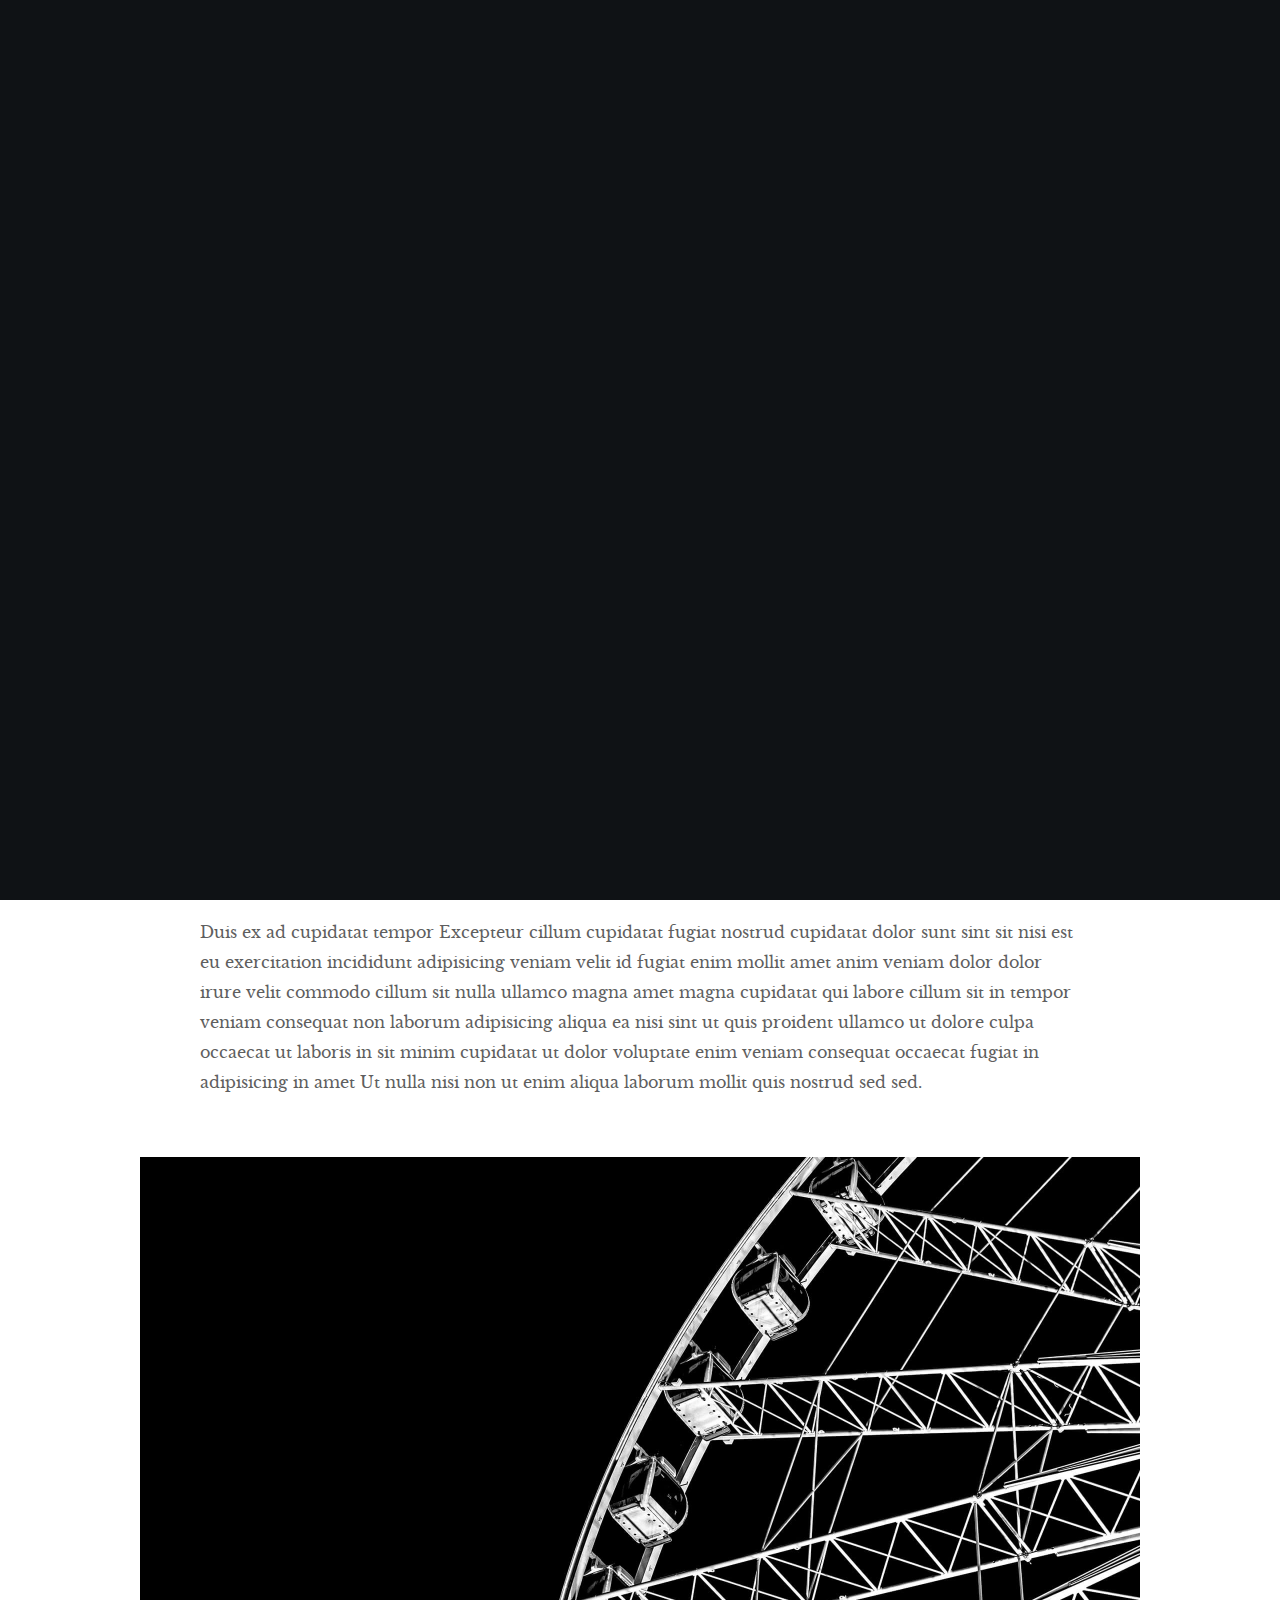
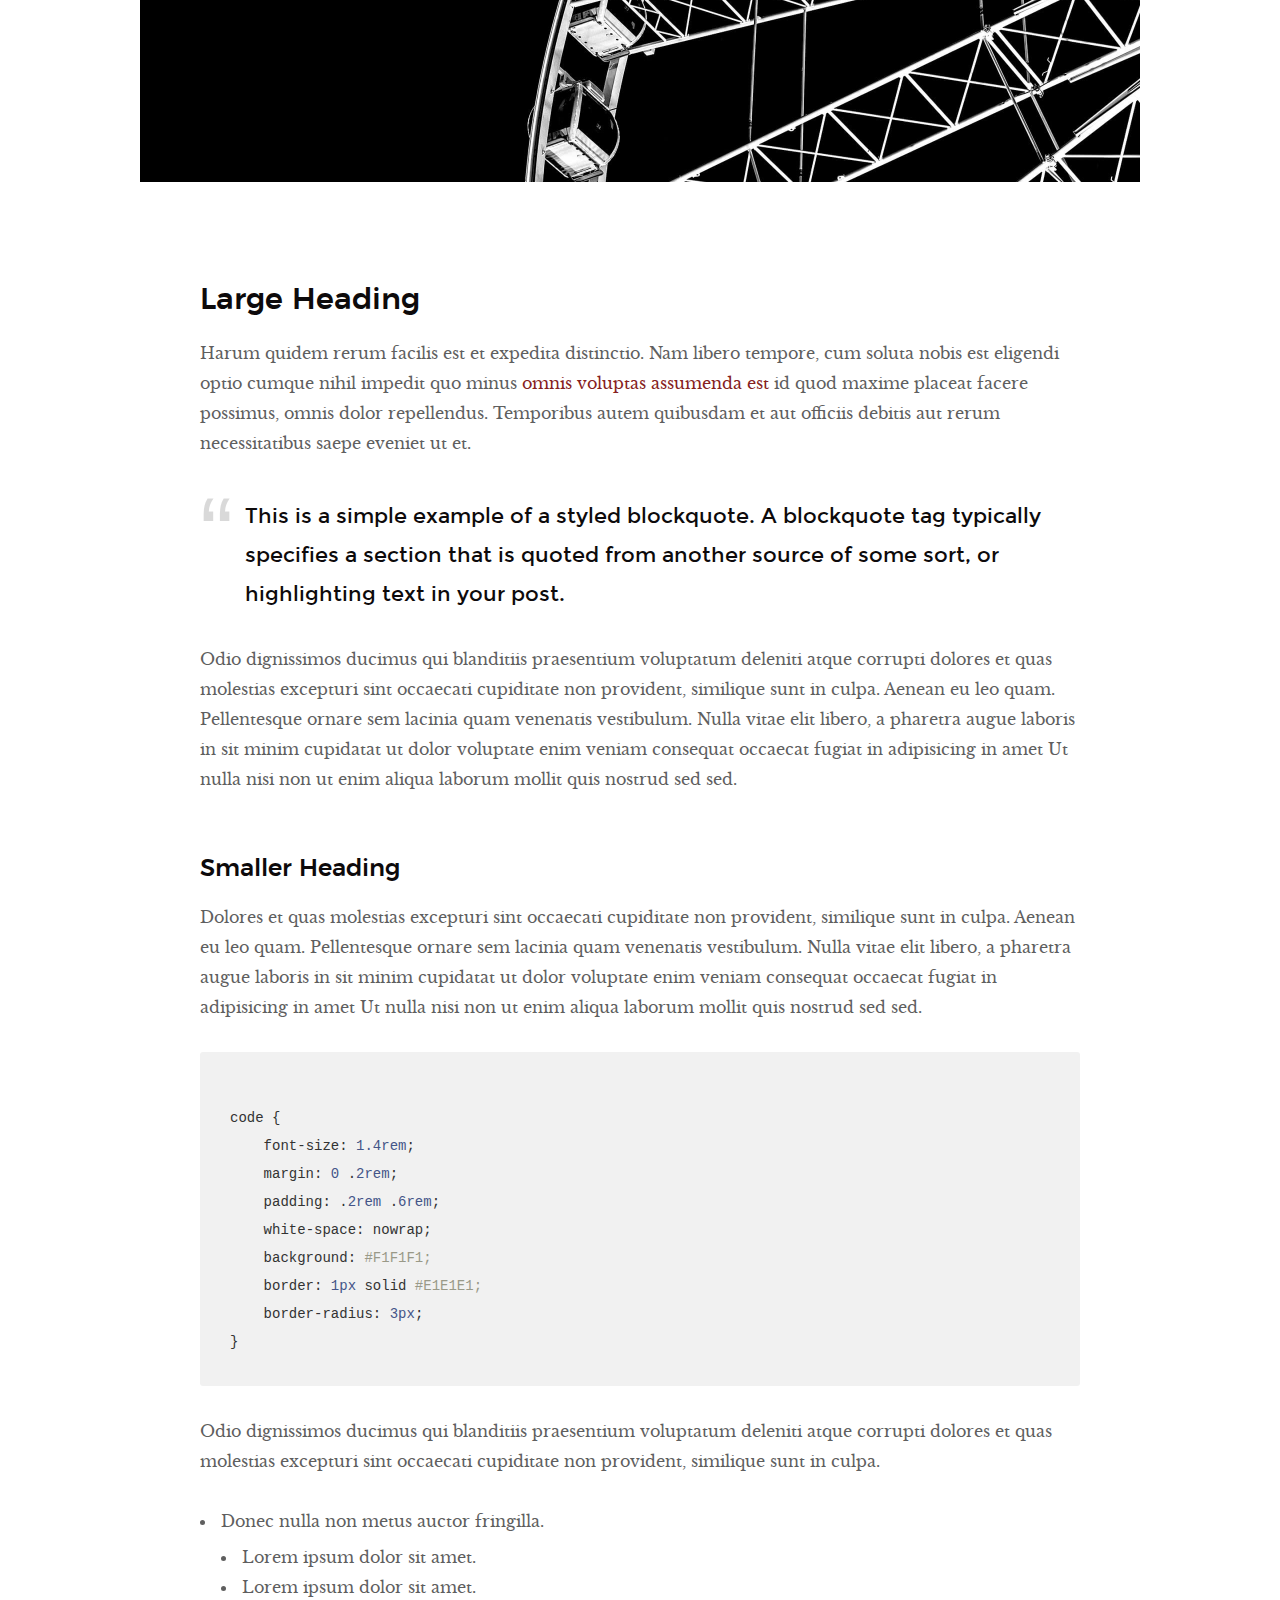
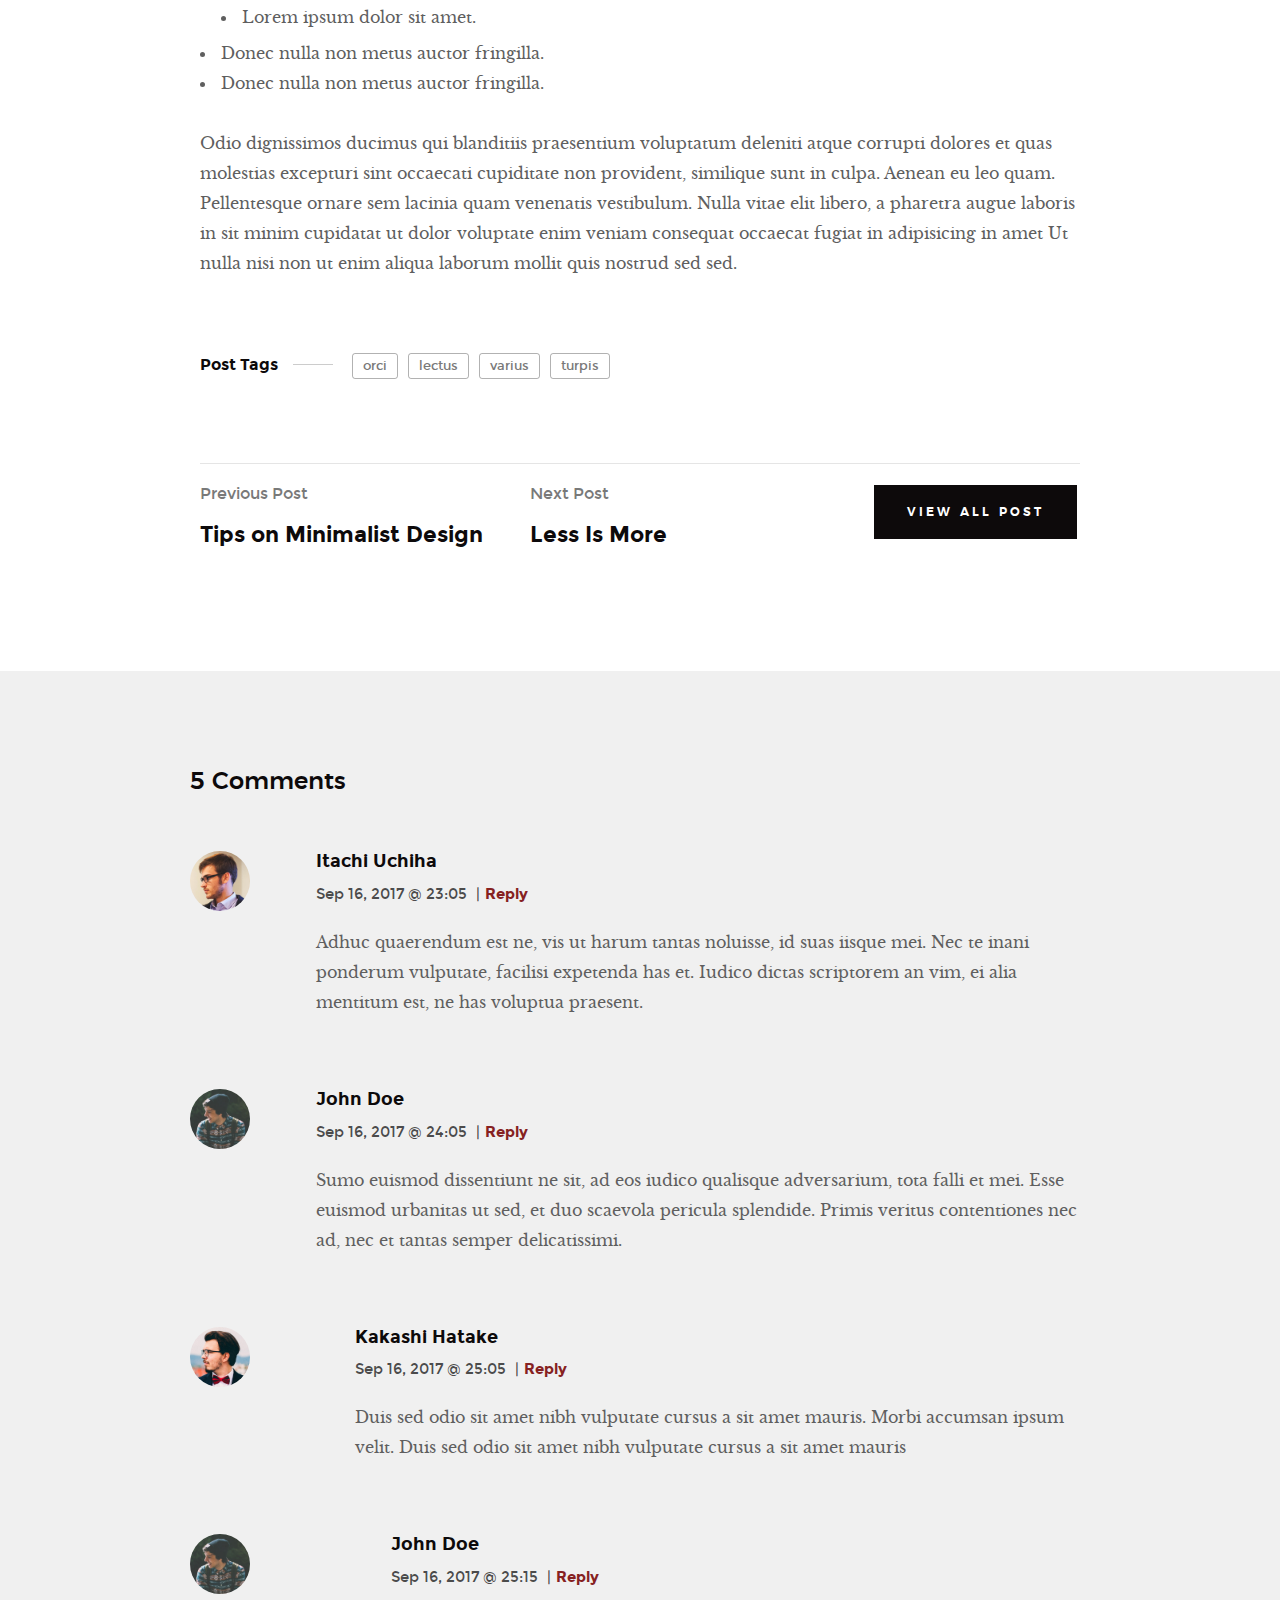
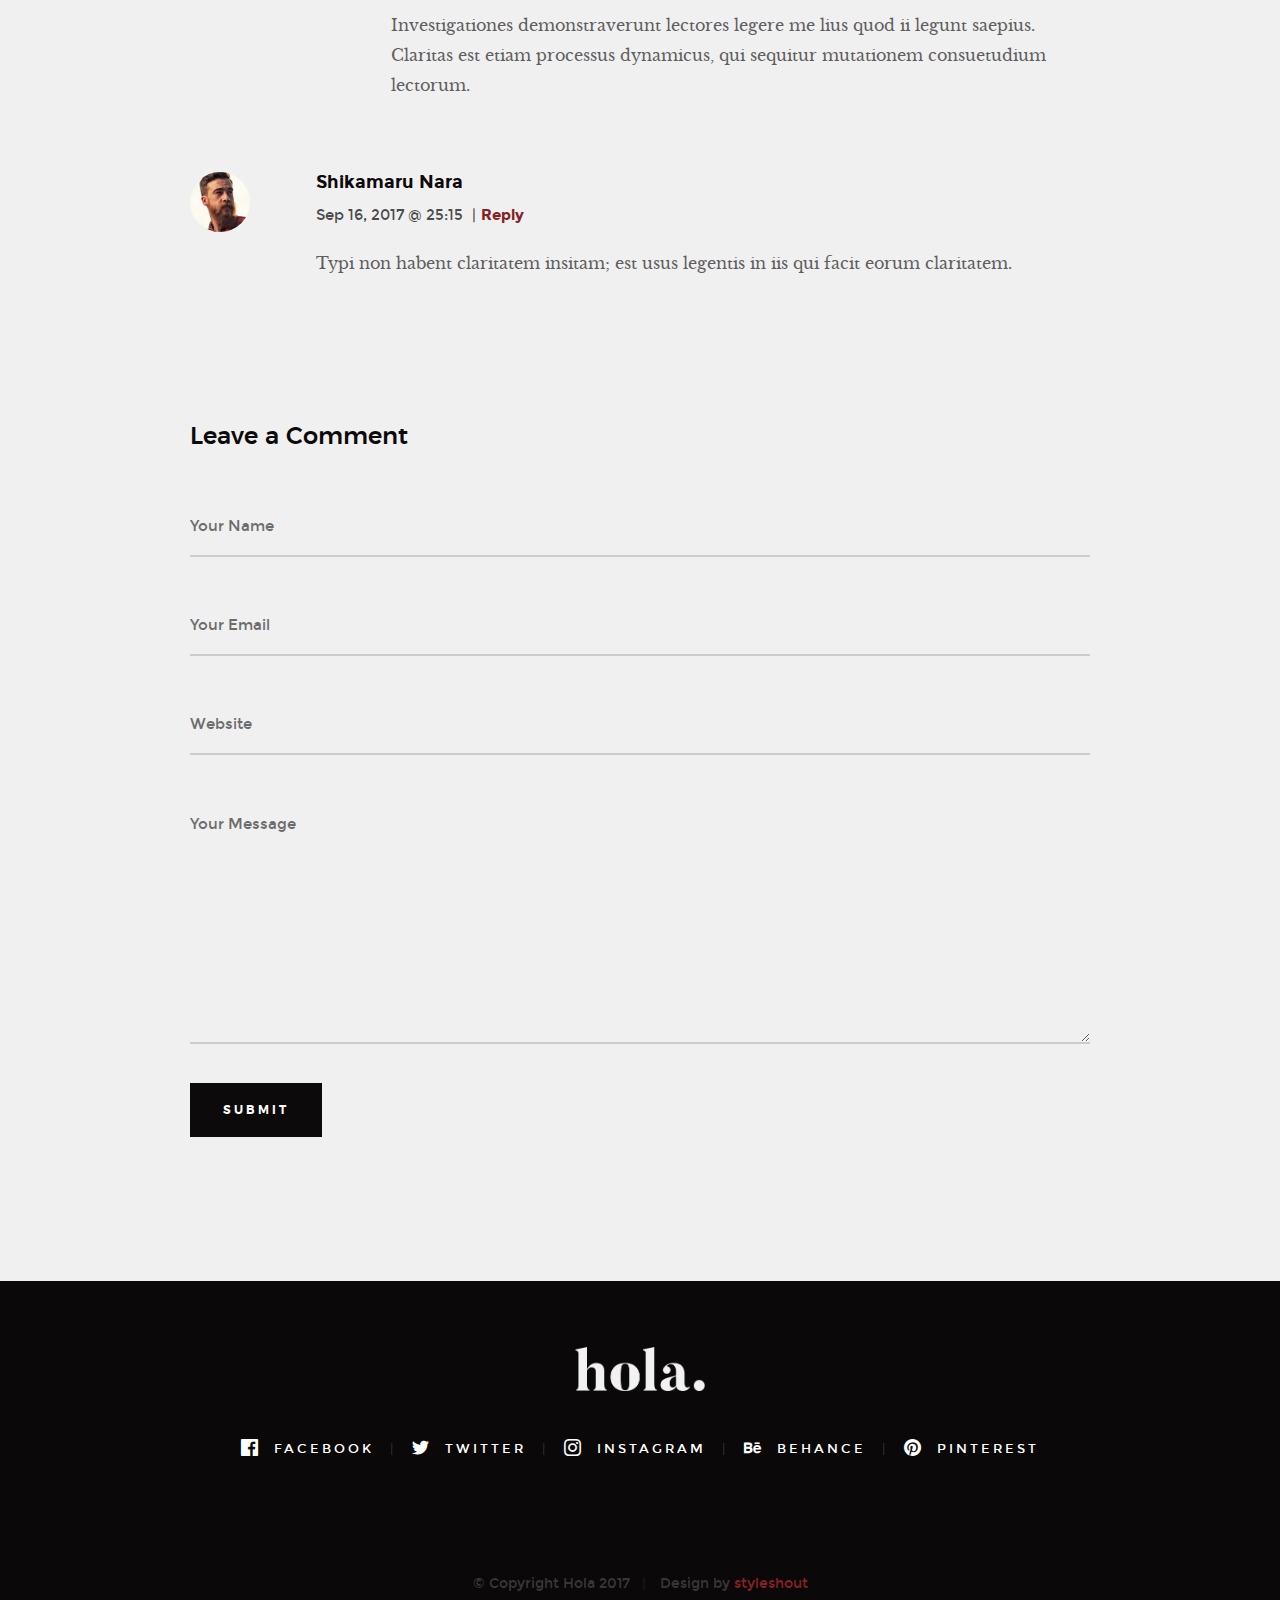
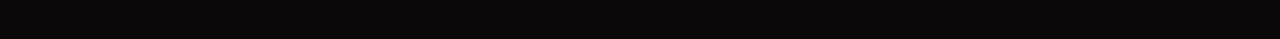
==== blog-single.html @ 84b6953c "Add files via upload" ====
<!DOCTYPE html>
<!--[if lt IE 9 ]><html class="no-js oldie" lang="en"> <![endif]-->
<!--[if IE 9 ]><html class="no-js oldie ie9" lang="en"> <![endif]-->
<!--[if (gte IE 9)|!(IE)]><!-->
<html class="no-js" lang="en">
<!--<![endif]-->

<head>

    <!--- basic page needs
    ================================================== -->
    <meta charset="utf-8">
    <title>Blog Single - Hola</title>
    <meta name="description" content="">
    <meta name="author" content="">

    <!-- mobile specific metas
    ================================================== -->
    <meta name="viewport" content="width=device-width, initial-scale=1">

    <!-- CSS
    ================================================== -->
    <link rel="stylesheet" href="css/base.css">
    <link rel="stylesheet" href="css/vendor.css">
    <link rel="stylesheet" href="css/main.css">

    <!-- script
    ================================================== -->
    <script src="js/modernizr.js"></script>
    <script src="js/pace.min.js"></script>

    <!-- favicons
    ================================================== -->
    <link rel="shortcut icon" href="favicon.ico" type="image/x-icon">
    <link rel="icon" href="favicon.ico" type="image/x-icon">

</head>


<body id="top">

    <!-- header
    ================================================== -->
    <header class="s-header">
            
        <div class="header-logo">
            <a class="site-logo" href="index.html"><img src="images/logo.png" alt="Homepage"></a>
        </div>

        <nav class="header-nav-wrap">
            <ul class="header-nav">
                <li><a href="index.html#home" title="home">Home</a></li>
                <li><a href="index.html#about" title="about">About</a></li>
                <li><a href="index.html#works" title="works">Works</a></li>
                <li class="current"><a href="blog.html" title="blog">Blog</a></li>
                <li><a href="index.html#contact" title="contact">Contact</a></li>	
            </ul>
        </nav>

        <a class="header-menu-toggle" href="#0"><span>Menu</span></a>

    </header> <!-- end s-header -->


    <article class="blog-single">

        <!-- page header/blog hero
        ================================================== -->
        <div class="page-header page-header--single page-hero" style="background-image:url(images/blog/blog-bg-02.jpg)">
        
            <div class="row page-header__content narrow">
                <article class="col-full">
                    <div class="page-header__info">
                        <div class="page-header__cat">
                            <a href="#0">Branding</a><a href="#0">Design</a>
                        </div>
                    </div>
                    <h1 class="page-header__title">
                        <a href="#0" title="">
                            Using Patterns in your Branding.
                        </a>
                    </h1>
                    <ul class="page-header__meta">
                        <li class="date">September 16, 2017</li>
                        <li class="author">
                            By
                            <span>Jonathan Doe</span>
                        </li>
                    </ul>
                    
                </article>
            </div>
    
        </div> <!-- end page-header -->

        <div class="row blog-content">
            <div class="col-full blog-content__main">

                <p class="lead">Duis ex ad cupidatat tempor Excepteur cillum cupidatat fugiat nostrud cupidatat dolor sunt sint sit nisi est eu exercitation incididunt adipisicing veniam velit id fugiat enim mollit amet anim veniam dolor dolor irure velit commodo cillum sit nulla ullamco magna amet magna cupidatat qui labore cillum sit in tempor veniam consequat non laborum adipisicing aliqua ea nisi sint.</p>
                
                <p>Duis ex ad cupidatat tempor Excepteur cillum cupidatat fugiat nostrud cupidatat dolor sunt sint sit nisi est eu exercitation incididunt adipisicing veniam velit id fugiat enim mollit amet anim veniam dolor dolor irure velit commodo cillum sit nulla ullamco magna amet magna cupidatat qui labore cillum sit in tempor veniam consequat non laborum adipisicing aliqua ea nisi sint ut quis proident ullamco ut dolore culpa occaecat ut laboris in sit minim cupidatat ut dolor voluptate enim veniam consequat occaecat fugiat in adipisicing in amet Ut nulla nisi non ut enim aliqua laborum mollit quis nostrud sed sed.
                </p>

                <p>
                <img src="images/wheel-1000.jpg" 
                     srcset="images/wheel-2000.jpg 2000w, 
                        images/wheel-1000.jpg 1000w, 
                        images/wheel-500.jpg 500w" 
                     sizes="(max-width: 2000px) 100vw, 2000px" alt="">
                </p>

                <h2>Large Heading</h2>

                <p>Harum quidem rerum facilis est et expedita distinctio. Nam libero tempore, cum soluta nobis est eligendi optio cumque nihil impedit quo minus <a href="http://#">omnis voluptas assumenda est</a> id quod maxime placeat facere possimus, omnis dolor repellendus. Temporibus autem quibusdam et aut officiis debitis aut rerum necessitatibus saepe eveniet ut et.</p>

                <blockquote><p>This is a simple example of a styled blockquote. A blockquote tag typically specifies a section that is quoted from another source of some sort, or highlighting text in your post.</p></blockquote>

                <p>Odio dignissimos ducimus qui blanditiis praesentium voluptatum deleniti atque corrupti dolores et quas molestias excepturi sint occaecati cupiditate non provident, similique sunt in culpa. Aenean eu leo quam. Pellentesque ornare sem lacinia quam venenatis vestibulum. Nulla vitae elit libero, a pharetra augue laboris in sit minim cupidatat ut dolor voluptate enim veniam consequat occaecat fugiat in adipisicing in amet Ut nulla nisi non ut enim aliqua laborum mollit quis nostrud sed sed.</p>

                <h3>Smaller Heading</h3>

                <p>Dolores et quas molestias excepturi sint occaecati cupiditate non provident, similique sunt in culpa. Aenean eu leo quam. Pellentesque ornare sem lacinia quam venenatis vestibulum. Nulla vitae elit libero, a pharetra augue laboris in sit minim cupidatat ut dolor voluptate enim veniam consequat occaecat fugiat in adipisicing in amet Ut nulla nisi non ut enim aliqua laborum mollit quis nostrud sed sed.

<pre><code>
code {
    font-size: 1.4rem;
    margin: 0 .2rem;
    padding: .2rem .6rem;
    white-space: nowrap;
    background: #F1F1F1;
    border: 1px solid #E1E1E1;	
    border-radius: 3px;
}
</code></pre>

                <p>Odio dignissimos ducimus qui blanditiis praesentium voluptatum deleniti atque corrupti dolores et quas molestias excepturi sint occaecati cupiditate non provident, similique sunt in culpa.</p>

                <ul>
                    <li>Donec nulla non metus auctor fringilla.
                        <ul>
                            <li>Lorem ipsum dolor sit amet.</li>
                            <li>Lorem ipsum dolor sit amet.</li>
                            <li>Lorem ipsum dolor sit amet.</li>
                        </ul>
                    </li>
                    <li>Donec nulla non metus auctor fringilla.</li>
                    <li>Donec nulla non metus auctor fringilla.</li>
                </ul>

                <p>Odio dignissimos ducimus qui blanditiis praesentium voluptatum deleniti atque corrupti dolores et quas molestias excepturi sint occaecati cupiditate non provident, similique sunt in culpa. Aenean eu leo quam. Pellentesque ornare sem lacinia quam venenatis vestibulum. Nulla vitae elit libero, a pharetra augue laboris in sit minim cupidatat ut dolor voluptate enim veniam consequat occaecat fugiat in adipisicing in amet Ut nulla nisi non ut enim aliqua laborum mollit quis nostrud sed sed.</p>

                <p class="blog-content__tags">
                    <span>Post Tags</span>

                    <span class="blog-content__tag-list">
                        <a href="#0">orci</a>
                        <a href="#0">lectus</a>
                        <a href="#0">varius</a>
                        <a href="#0">turpis</a>
                    </span>

                </p>

                <div class="blog-content__pagenav">
                    <div class="blog-content__nav">
                        <div class="blog-content__prev">
                            <a href="#0" rel="prev">
                                <span>Previous Post</span>
                                Tips on Minimalist Design 
                            </a>
                        </div>
                        <div class="blog-content__next">
                            <a href="#0" rel="next">
                                <span>Next Post</span>
                                Less Is More 
                            </a>
                        </div>
                    </div>

                    <div class="blog-content__all">
                        <a href="blog.html" class="btn btn--primary">
                            View All Post
                        </a>
                    </div>
                </div>

            </div><!-- end blog-content__main -->
        </div> <!-- end blog-content -->

    </article>


    <!-- comments
    ================================================== -->
    <div class="comments-wrap">

        <div id="comments" class="row">
            <div class="col-full">

               <h3>5 Comments</h3>

               <!-- commentlist -->
               <ol class="commentlist">

                    <li class="depth-1 comment">

                        <div class="comment__avatar">
                            <img width="50" height="50" class="avatar" src="images/avatars/user-01.jpg" alt="">
                        </div>

                        <div class="comment__content">

                            <div class="comment__info">
                                <cite>Itachi Uchiha</cite>

                                <div class="comment__meta">
                                    <time class="comment__time">Sep 16, 2017 @ 23:05</time>
                                    <span class="sep">|</span><a class="reply" href="#">Reply</a>
                                </div>
                            </div>

                            <div class="comment__text">
                            <p>Adhuc quaerendum est ne, vis ut harum tantas noluisse, id suas iisque mei. Nec te inani ponderum vulputate,
                            facilisi expetenda has et. Iudico dictas scriptorem an vim, ei alia mentitum est, ne has voluptua praesent.</p>
                            </div>

                        </div>

                    </li>

                    <li class="thread-alt depth-1 comment">

                        <div class="comment__avatar">
                            <img width="50" height="50" class="avatar" src="images/avatars/user-04.jpg" alt="">
                        </div>

                        <div class="comment__content">

                            <div class="comment__info">
                            <cite>John Doe</cite>

                            <div class="comment__meta">
                                <time class="comment__time">Sep 16, 2017 @ 24:05</time>
                                <span class="sep">|</span><a class="reply" href="#">Reply</a>
                            </div>
                            </div>

                            <div class="comment__text">
                            <p>Sumo euismod dissentiunt ne sit, ad eos iudico qualisque adversarium, tota falli et mei. Esse euismod
                            urbanitas ut sed, et duo scaevola pericula splendide. Primis veritus contentiones nec ad, nec et
                            tantas semper delicatissimi.</p>
                            </div>

                        </div>

                        <ul class="children">

                            <li class="depth-2 comment">

                                <div class="comment__avatar">
                                    <img width="50" height="50" class="avatar" src="images/avatars/user-03.jpg" alt="">
                                </div>

                                <div class="comment__content">

                                    <div class="comment__info">
                                        <cite>Kakashi Hatake</cite>

                                        <div class="comment__meta">
                                            <time class="comment__time">Sep 16, 2017 @ 25:05</time>
                                            <span class="sep">|</span><a class="reply" href="#">Reply</a>
                                        </div>
                                    </div>

                                    <div class="comment__text">
                                        <p>Duis sed odio sit amet nibh vulputate
                                        cursus a sit amet mauris. Morbi accumsan ipsum velit. Duis sed odio sit amet nibh vulputate
                                        cursus a sit amet mauris</p>
                                    </div>

                                </div>

                                <ul class="children">

                                    <li class="depth-3 comment">

                                        <div class="comment__avatar">
                                            <img width="50" height="50" class="avatar" src="images/avatars/user-04.jpg" alt="">
                                        </div>

                                        <div class="comment__content">

                                            <div class="comment__info">
                                            <cite>John Doe</cite>

                                            <div class="comment__meta">
                                                <time class="comment__time">Sep 16, 2017 @ 25:15</time>
                                                <span class="sep">|</span><a class="reply" href="#">Reply</a>
                                            </div>
                                            </div>

                                            <div class="comment__text">
                                            <p>Investigationes demonstraverunt lectores legere me lius quod ii legunt saepius. Claritas est
                                            etiam processus dynamicus, qui sequitur mutationem consuetudium lectorum.</p>
                                            </div>

                                        </div>

                                    </li>

                                </ul>

                            </li>

                        </ul>

                    </li>

                    <li class="depth-1 comment">

                        <div class="comment__avatar">
                            <img width="50" height="50" class="avatar" src="images/avatars/user-02.jpg" alt="">
                        </div>

                        <div class="comment__content">

                            <div class="comment__info">
                            <cite>Shikamaru Nara</cite>

                            <div class="comment__meta">
                                <time class="comment-time">Sep 16, 2017 @ 25:15</time>
                                <span class="sep">|</span><a class="reply" href="#">Reply</a>
                            </div>
                            </div>

                            <div class="comment__text">
                            <p>Typi non habent claritatem insitam; est usus legentis in iis qui facit eorum claritatem.</p>
                            </div>

                        </div>

                    </li>

                </ol> <!-- Commentlist End -->	

               <!-- respond -->
               <div class="respond">

                    <h3>Leave a Comment</h3>

                    <form name="contactForm" id="contactForm" method="post" action="">
                        <fieldset>

                        <div class="form-field">
                                <input name="cName" type="text" id="cName" class="full-width" placeholder="Your Name" value="">
                        </div>

                        <div class="form-field">
                                <input name="cEmail" type="text" id="cEmail" class="full-width" placeholder="Your Email" value="">
                        </div>

                        <div class="form-field">
                                <input name="cWebsite" type="text" id="cWebsite" class="full-width" placeholder="Website" value="">
                        </div>

                        <div class="message form-field">
                            <textarea name="cMessage" id="cMessage" class="full-width" placeholder="Your Message"></textarea>
                        </div>

                        <button type="submit" class="submit btn--primary">Submit</button>

                        </fieldset>
                    </form> <!-- Form End -->

                </div> <!-- Respond End -->

            </div> <!-- end col-full -->
        </div> <!-- end row comments -->
    </div> <!-- end comments-wrap -->


    <!-- footer
    ================================================== -->
    <footer>
            <div class="row">
                <div class="col-full">
    
                    <div class="footer-logo">
                        <a class="footer-site-logo" href="#0"><img src="images/logo.png" alt="Homepage"></a>
                    </div>
    
                    <ul class="footer-social">
                        <li><a href="#0">
                            <i class="im im-facebook" aria-hidden="true"></i>
                            <span>Facebook</span>
                        </a></li>
                        <li><a href="#0">
                            <i class="im im-twitter" aria-hidden="true"></i>
                            <span>Twitter</span>
                        </a></li>
                        <li><a href="#0">
                            <i class="im im-instagram" aria-hidden="true"></i>
                            <span>Instagram</span>
                        </a></li>
                        <li><a href="#0">
                            <i class="im im-behance" aria-hidden="true"></i>
                            <span>Behance</span>
                        </a></li>
                        <li><a href="#0">
                            <i class="im im-pinterest" aria-hidden="true"></i>
                            <span>Pinterest</span>
                        </a></li>
                    </ul>
                        
                </div>
            </div>
    
            <div class="row footer-bottom">
    
                <div class="col-twelve">
                    <div class="copyright">
                        <span>© Copyright Hola 2017</span> 
                        <span>Design by <a href="https://www.styleshout.com/">styleshout</a></span>	
                    </div>
    
                    <div class="go-top">
                    <a class="smoothscroll" title="Back to Top" href="#top"><i class="im im-arrow-up" aria-hidden="true"></i></a>
                    </div>
                </div>
    
            </div> <!-- end footer-bottom -->
    
        </footer> <!-- end footer -->
    
    
        <div id="preloader"> 
            <div id="loader"></div>
        </div>
    
    
        <!-- Java Script
        ================================================== -->
        <script src="js/jquery-3.2.1.min.js"></script>
        <script src="js/plugins.js"></script>
        <script src="js/main.js"></script>

</body>

</html>
---- css/base.css ----
/* =================================================================== 
 *
 *  Hola v1.0 Base Stylesheet
 *  10-02-2017
 *  ------------------------------------------------------------------
 *
 *  TOC:
 *  # Normalize
 *  # Basic/base setup styles
 *      ## Media
 *      ## Typography resets
 *      ## links
 *      ## inputs
 *  # grid
 *      ## medium size devices
 *      ## tablets
 *      ## mobile devices
 *      ## small mobile devices
 *  # block grids
 *      ## medium size devices
 *      ## tablets
 *      ## mobile devices
 *      ## small mobile devices
 *  # MISC
 *
 * =================================================================== */


/* ===================================================================
 * # normalize
 * normalize.css v5.0.0 | MIT License | 
 * github.com/necolas/normalize.css
 *
 * ------------------------------------------------------------------- */

html {
    font-family: sans-serif;
    line-height: 1.15;
    -ms-text-size-adjust: 100%;
    -webkit-text-size-adjust: 100%;
}

body {
    margin: 0;
}

article, aside, footer, header, nav, section {
    display: block;
}

h1 {
    font-size: 2em;
    margin: 0.67em 0;
}

figcaption, figure, main {
    display: block;
}

figure {
    margin: 1em 40px;
}

hr {
    box-sizing: content-box;
    height: 0;
    overflow: visible;
}

pre {
    font-family: monospace, monospace;
    font-size: 1em;
}

a {
    background-color: transparent;
    -webkit-text-decoration-skip: objects;
}

a:active, a:hover {
    outline-width: 0;
}

abbr[title] {
    border-bottom: none;
    text-decoration: underline;
    text-decoration: underline dotted;
}

b, strong {
    font-weight: inherit;
}

b, strong {
    font-weight: bolder;
}

code, kbd, samp {
    font-family: monospace, monospace;
    font-size: 1em;
}

dfn {
    font-style: italic;
}

mark {
    background-color: #ff0;
    color: #000;
}

small {
    font-size: 80%;
}

sub, sup {
    font-size: 75%;
    line-height: 0;
    position: relative;
    vertical-align: baseline;
}

sub {
    bottom: -0.25em;
}

sup {
    top: -0.5em;
}

audio, video {
    display: inline-block;
}

audio:not([controls]) {
    display: none;
    height: 0;
}

img {
    border-style: none;
}

svg:not(:root) {
    overflow: hidden;
}

button, input, optgroup, select, textarea {
    font-family: sans-serif;
    font-size: 100%;
    line-height: 1.15;
    margin: 0;
}

button, input {
    overflow: visible;
}

button, select {
    text-transform: none;
}

button, html [type="button"], [type="reset"], [type="submit"] {
    -webkit-appearance: button;
}

button::-moz-focus-inner, [type="button"]::-moz-focus-inner, [type="reset"]::-moz-focus-inner, [type="submit"]::-moz-focus-inner {
    border-style: none;
    padding: 0;
}

button:-moz-focusring, [type="button"]:-moz-focusring, [type="reset"]:-moz-focusring, [type="submit"]:-moz-focusring {
    outline: 1px dotted ButtonText;
}

fieldset {
    border: 1px solid #c0c0c0;
    margin: 0 2px;
    padding: 0.35em 0.625em 0.75em;
}

legend {
    box-sizing: border-box;
    color: inherit;
    display: table;
    max-width: 100%;
    padding: 0;
    white-space: normal;
}

progress {
    display: inline-block;
    vertical-align: baseline;
}

textarea {
    overflow: auto;
}

[type="checkbox"], [type="radio"] {
    box-sizing: border-box;
    padding: 0;
}

[type="number"]::-webkit-inner-spin-button, [type="number"]::-webkit-outer-spin-button {
    height: auto;
}

[type="search"] {
    -webkit-appearance: textfield;
    outline-offset: -2px;
}

[type="search"]::-webkit-search-cancel-button, [type="search"]::-webkit-search-decoration {
    -webkit-appearance: none;
}

::-webkit-file-upload-button {
    -webkit-appearance: button;
    font: inherit;
}

details, menu {
    display: block;
}

summary {
    display: list-item;
}

canvas {
    display: inline-block;
}

template {
    display: none;
}

[hidden] {
    display: none;
}


/* ===================================================================
 * # basic/base setup styles - (_basic.scss)
 *
 * ------------------------------------------------------------------- */

html {
    font-size: 62.5%;
    box-sizing: border-box;
}

*, *::before, *::after {
    box-sizing: inherit;
}

body {
    font-weight: normal;
    line-height: 1;
    word-wrap: break-word;
    text-rendering: optimizeLegibility;
    -webkit-overflow-scrolling: touch;
    -webkit-text-size-adjust: none;
}

body, input, button {
    -moz-osx-font-smoothing: grayscale;
    -webkit-font-smoothing: antialiased;
}


/* ------------------------------------------------------------------- 
 * ## Media - (_basic.scss)
 * ------------------------------------------------------------------- */

img, video {
    max-width: 100%;
    height: auto;
}


/* ------------------------------------------------------------------- 
 * ## Typography resets - (_basic.scss)
 * ------------------------------------------------------------------- */

div, dl, dt, dd, ul, ol, li, h1, h2, h3, h4, h5, h6, pre, form, p, blockquote, th, td {
    margin: 0;
    padding: 0;
}

h1, h2, h3, h4, h5, h6 {
    -webkit-font-smoothing: auto;
    -webkit-font-smoothing: antialiased;
    -webkit-font-variant-ligatures: common-ligatures;
    -moz-font-variant-ligatures: common-ligatures;
    font-variant-ligatures: common-ligatures;
    text-rendering: optimizeLegibility;
}

em, i {
    font-style: italic;
    line-height: inherit;
}

strong, b {
    font-weight: bold;
    line-height: inherit;
}

small {
    font-size: 60%;
    line-height: inherit;
}

ol, ul {
    list-style: none;
}

li {
    display: block;
}


/* ------------------------------------------------------------------- 
 * ## links - (_basic.scss)
 * ------------------------------------------------------------------- */

a {
    text-decoration: none;
    line-height: inherit;
}

a img {
    border: none;
}


/* ------------------------------------------------------------------- 
 * ## inputs - (_basic.scss)
 * ------------------------------------------------------------------- */

fieldset {
    margin: 0;
    padding: 0;
}

input[type="email"], 
input[type="number"], 
input[type="search"], 
input[type="text"], 
input[type="tel"], 
input[type="url"], 
input[type="password"], textarea {
    -webkit-appearance: none;
    -moz-appearance: none;
    -ms-appearance: none;
    -o-appearance: none;
    appearance: none;
}


/* ===================================================================
 * # grid - (_grid.scss)
 *
 * ------------------------------------------------------------------- */

.row {
    width: 94%;
    max-width: 1200px;
    margin: 0 auto;
}

.row:after {
    content: "";
    display: table;
    clear: both;
}

.row .row {
    width: auto;
    max-width: none;
    margin-left: -20px;
    margin-right: -20px;
}


/* column blocks
 * -------------------------------------- */

[class*="col-"] {
    float: left;
}

[class*="col-"] + [class*="col-"].end {
    float: right;
}

[class*="col-"] {
    padding: 0 20px;
}


/* column width classes 
 * -------------------------------------- */

.col-one {
    width: 8.33333%;
}

.col-two, .col-1-6 {
    width: 16.66667%;
}

.col-three, .col-1-4 {
    width: 25%;
}

.col-four, .col-1-3 {
    width: 33.33333%;
}

.col-five {
    width: 41.66667%;
}

.col-six, .col-1-2 {
    width: 50%;
}

.col-seven {
    width: 58.33333%;
}

.col-eight, .col-2-3 {
    width: 66.66667%;
}

.col-nine, .col-3-4 {
    width: 75%;
}

.col-ten, .col-5-6 {
    width: 83.33333%;
}

.col-eleven {
    width: 91.66667%;
}

.col-twelve, .col-full {
    width: 100%;
}


/* ------------------------------------------------------------------- 
 * ## medium size devices - (_grid.scss)
 * ------------------------------------------------------------------- */

@media only screen and (max-width: 1200px) {
    .row .row {
        margin-left: -15px;
        margin-right: -15px;
    }
    [class*="col-"] {
        padding: 0 15px;
    }
    .md-two, .md-1-6 {
        width: 16.66667%;
    }
    .md-one {
        width: 8.33333%;
    }
    .md-three, .md-1-4 {
        width: 25%;
    }
    .md-four, .md-1-3 {
        width: 33.33333%;
    }
    .md-five {
        width: 41.66667%;
    }
    .md-six, .md-1-2 {
        width: 50%;
    }
    .md-seven {
        width: 58.33333%;
    }
    .md-eight, .md-2-3 {
        width: 66.66667%;
    }
    .md-nine, .md-3-4 {
        width: 75%;
    }
    .md-ten, .md-5-6 {
        width: 83.33333%;
    }
    .md-eleven {
        width: 91.66667%;
    }
    .md-twelve, .md-full {
        width: 100%;
    }
}


/* ------------------------------------------------------------------- 
 * ## tablets - (_grid.scss)
 * ------------------------------------------------------------------- */

@media only screen and (max-width: 800px) {
    .row {
        width: 90%;
    }
    .tab-1-4 {
        width: 25%;
    }
    .tab-1-3 {
        width: 33.33333%;
    }
    .tab-1-2 {
        width: 50%;
    }
    .tab-2-3 {
        width: 66.66667%;
    }
    .tab-3-4 {
        width: 75%;
    }
    .tab-full {
        width: 100%;
    }
}


/* ------------------------------------------------------------------- 
 * ## mobile devices - (_grid.scss)
 * ------------------------------------------------------------------- */

@media only screen and (max-width: 600px) {
    .row {
        width: auto;
        padding-left: 25px;
        padding-right: 25px;
    }
    .row .row {
        margin-left: -10px;
        margin-right: -10px;
    }
    [class*="col-"] {
        padding: 0 10px;
    }
    .mob-1-4 {
        width: 25%;
    }
    .mob-1-3 {
        width: 33.33333%;
    }
    .mob-1-2 {
        width: 50%;
    }
    .mob-2-3 {
        width: 66.66667%;
    }
    .mob-3-4 {
        width: 75%;
    }
    .mob-full {
        width: 100%;
    }
}


/* ------------------------------------------------------------------- 
 * ## small mobile devices - (_grid.scss) 
 * ------------------------------------------------------------------- */


/* stack columns on small mobile devices
 * ------------------------------------------------------------------- */

@media only screen and (max-width: 400px) {
    .row .row {
        padding-left: 0;
        padding-right: 0;
        margin-left: 0;
        margin-right: 0;
    }
    [class*="col-"] {
        width: 100% !important;
        float: none !important;
        clear: both !important;
        margin-left: 0;
        margin-right: 0;
        padding: 0;
    }
    [class*="col-"] + [class*="col-"].end {
        float: none;
    }
}


/* ===================================================================
 * # block grids - (_grid.scss)
 * ------------------------------------------------------------------- */


/*   Equally-sized columns define at row level
 * ------------------------------------------------------------------- */

[class*="block-"]:after {
    content: "";
    display: table;
    clear: both;
}

.block-1-6 .col-block {
    width: 16.66667%;
}

.block-1-5 .col-block {
    width: 20%;
}

.block-1-4 .col-block {
    width: 25%;
}

.block-1-3 .col-block {
    width: 33.33333%;
}

.block-1-2 .col-block {
    width: 50%;
}


/**
 * Clearing for block grid columns. Allow columns with 
 * different heights to align properly.
 */

.block-1-6 .col-block:nth-child(6n+1), 
.block-1-5 .col-block:nth-child(5n+1), 
.block-1-4 .col-block:nth-child(4n+1), 
.block-1-3 .col-block:nth-child(3n+1), 
.block-1-2 .col-block:nth-child(2n+1) {
    clear: both;
}


/* ------------------------------------------------------------------- 
 * ## medium size devices - (_grid.scss)
 * ------------------------------------------------------------------- */

@media only screen and (max-width: 1200px) {
    .block-m-1-6 .col-block {
        width: 16.66667%;
    }
    .block-m-1-5 .col-block {
        width: 20%;
    }
    .block-m-1-4 .col-block {
        width: 25%;
    }
    .block-m-1-3 .col-block {
        width: 33.33333%;
    }
    .block-m-1-2 .col-block {
        width: 50%;
    }
    .block-m-full .col-block {
        width: 100%;
        clear: both;
    }
    [class*="block-m-"] .bgrid:nth-child(n) {
        clear: none;
    }
    .block-m-1-6 .col-block:nth-child(6n+1), 
    .block-m-1-5 .col-block:nth-child(5n+1), 
    .block-m-1-4 .col-block:nth-child(4n+1), 
    .block-m-1-3 .col-block:nth-child(3n+1), 
    .block-m-1-2 .col-block:nth-child(2n+1) {
        clear: both;
    }
}


/* ------------------------------------------------------------------- 
 * ## tablets - (_grid.scss)
 * ------------------------------------------------------------------- */

@media only screen and (max-width: 800px) {
    .block-tab-1-6 .col-block {
        width: 16.66667%;
    }
    .block-tab-1-5 .col-block {
        width: 20%;
    }
    .block-tab-1-4 .col-block {
        width: 25%;
    }
    .block-tab-1-3 .col-block {
        width: 33.33333%;
    }
    .block-tab-1-2 .col-block {
        width: 50%;
    }
    .block-tab-full .col-block {
        width: 100%;
        clear: both;
    }
    [class*="block-tab-"] .bgrid:nth-child(n) {
        clear: none;
    }
    .block-tab-1-6 .col-block:nth-child(6n+1), 
    .block-tab-1-6 .col-block:nth-child(5n+1), 
    .block-tab-1-4 .col-block:nth-child(4n+1), 
    .block-tab-1-3 .col-block:nth-child(3n+1), 
    .block-tab-1-2 .col-block:nth-child(2n+1) {
        clear: both;
    }
}


/* ------------------------------------------------------------------- 
 * ## mobile devices - (_grid.scss)
 * ------------------------------------------------------------------- */

@media only screen and (max-width: 600px) {
    .block-mob-1-6 .col-block {
        width: 16.66667%;
    }
    .block-mob-1-5 .col-block {
        width: 20%;
    }
    .block-mob-1-4 .col-block {
        width: 25%;
    }
    .block-mob-1-3 .col-block {
        width: 33.33333%;
    }
    .block-mob-1-2 .col-block {
        width: 50%;
    }
    .block-mob-full .col-block {
        width: 100%;
        clear: both;
    }
    [class*="block-mob-"] .bgrid:nth-child(n) {
        clear: none;
    }
    .block-mob-1-6 .col-block:nth-child(6n+1), 
    .block-mob-1-5 .col-block:nth-child(5n+1), 
    .block-mob-1-4 .col-block:nth-child(4n+1), 
    .block-mob-1-3 .col-block:nth-child(3n+1), 
    .block-mob-1-2 .col-block:nth-child(2n+1) {
        clear: both;
    }
}


/* ------------------------------------------------------------------- 
 * ## small mobile devices - (_grid.scss) 
 * ------------------------------------------------------------------- */


/* stack columns on small mobile devices
 * ------------------------------------------------------------------- */

@media only screen and (max-width: 400px) {
    .stack .col-block {
        width: 100% !important;
        float: none !important;
        clear: both !important;
        margin-left: 0;
        margin-right: 0;
    }
}


/* ===================================================================
 * # MISC  - (_grid.scss)
 *
 * ------------------------------------------------------------------- */

.group:after {
    content: "";
    display: table;
    clear: both;
}


/* Misc Helper Styles
 * -------------------------------------- */

.is-hidden {
    display: none;
}

.is-invisible {
    visibility: hidden;
}

.antialiased {
    -webkit-font-smoothing: antialiased;
    -moz-osx-font-smoothing: grayscale;
}

.overflow-hidden {
    overflow: hidden;
}

.remove-bottom {
    margin-bottom: 0;
}

.half-bottom {
    margin-bottom: 1.5rem !important;
}

.add-bottom {
    margin-bottom: 3rem !important;
}

.no-border {
    border: none;
}

.full-width {
    width: 100%;
}

.text-center {
    text-align: center;
}

.text-left {
    text-align: left;
}

.text-right {
    text-align: right;
}

.pull-left {
    float: left;
}

.pull-right {
    float: right;
}

.align-center {
    margin-left: auto;
    margin-right: auto;
    text-align: center;
}
---- css/vendor.css ----
/* =================================================================== 
 *
 *  Hola v1.0 Vendor/Third Party CSS 
 *  10-02-2017
 *  ------------------------------------------------------------------
 *
 *  TOC:
 *  # Slick slider
 *  # PhotoSwipe Skin
 *  # Prettyprint GitHub Theme
 *
 * =================================================================== */


/* ===================================================================
 * # slick slider
 *
 * ------------------------------------------------------------------- */

.slick-slider {
    position: relative;
    display: block;
    box-sizing: border-box;
    -webkit-touch-callout: none;
    -webkit-user-select: none;
    -khtml-user-select: none;
    -moz-user-select: none;
    -ms-user-select: none;
    user-select: none;
    -ms-touch-action: pan-y;
    touch-action: pan-y;
    -webkit-tap-highlight-color: transparent;
}

.slick-list {
    position: relative;
    overflow: hidden;
    display: block;
    margin: 0;
    padding: 0;
}

.slick-list:focus {
    outline: none;
}

.slick-list.dragging {
    cursor: pointer;
    cursor: hand;
}

.slick-slider .slick-track, .slick-slider .slick-list {
    -webkit-transform: translate3d(0, 0, 0);
    -moz-transform: translate3d(0, 0, 0);
    -ms-transform: translate3d(0, 0, 0);
    -o-transform: translate3d(0, 0, 0);
    transform: translate3d(0, 0, 0);
}

.slick-track {
    position: relative;
    left: 0;
    top: 0;
    display: block;
}

.slick-track:before, .slick-track:after {
    content: "";
    display: table;
}

.slick-track:after {
    clear: both;
}

.slick-loading .slick-track {
    visibility: hidden;
}

.slick-slide {
    float: left;
    height: 100%;
    min-height: 1px;
    display: none;
}

[dir="rtl"] .slick-slide {
    float: right;
}

.slick-slide img {
    display: block;
}

.slick-slide.slick-loading img {
    display: none;
}

.slick-slide.dragging img {
    pointer-events: none;
}

.slick-initialized .slick-slide {
    display: block;
}

.slick-loading .slick-slide {
    visibility: hidden;
}

.slick-vertical .slick-slide {
    display: block;
    height: auto;
    border: 1px solid transparent;
}

.slick-arrow.slick-hidden {
    display: none;
}


/*! PhotoSwipe main CSS by Dmitry Semenov | photoswipe.com | MIT license */


/*
	Styles for basic PhotoSwipe functionality (sliding area, open/close transitions)
*/


/* pswp = photoswipe */

.pswp {
    display: none;
    position: absolute;
    width: 100%;
    height: 100%;
    left: 0;
    top: 0;
    overflow: hidden;
    -ms-touch-action: none;
    touch-action: none;
    z-index: 1500;
    -webkit-text-size-adjust: 100%;
    /* create separate layer, to avoid paint on window.onscroll in webkit/blink */
    -webkit-backface-visibility: hidden;
    outline: none;
}

.pswp * {
    -webkit-box-sizing: border-box;
    box-sizing: border-box;
}

.pswp img {
    max-width: none;
}


/* style is added when JS option showHideOpacity is set to true */

.pswp--animate_opacity {
    /* 0.001, because opacity:0 doesn't trigger Paint action, which causes lag at start of transition */
    opacity: 0.001;
    will-change: opacity;
    /* for open/close transition */
    -webkit-transition: opacity 333ms cubic-bezier(0.4, 0, 0.22, 1);
    transition: opacity 333ms cubic-bezier(0.4, 0, 0.22, 1);
}

.pswp--open {
    display: block;
}

.pswp--zoom-allowed .pswp__img {
    /* autoprefixer: off */
    cursor: -webkit-zoom-in;
    cursor: -moz-zoom-in;
    cursor: zoom-in;
}

.pswp--zoomed-in .pswp__img {
    /* autoprefixer: off */
    cursor: -webkit-grab;
    cursor: -moz-grab;
    cursor: grab;
}

.pswp--dragging .pswp__img {
    /* autoprefixer: off */
    cursor: -webkit-grabbing;
    cursor: -moz-grabbing;
    cursor: grabbing;
}


/*
	Background is added as a separate element.
	As animating opacity is much faster than animating rgba() background-color.
*/

.pswp__bg {
    position: absolute;
    left: 0;
    top: 0;
    width: 100%;
    height: 100%;
    background: #000;
    opacity: 0;
    -webkit-transform: translateZ(0);
    transform: translateZ(0);
    -webkit-backface-visibility: hidden;
    will-change: opacity;
}

.pswp__scroll-wrap {
    position: absolute;
    left: 0;
    top: 0;
    width: 100%;
    height: 100%;
    overflow: hidden;
}

.pswp__container, .pswp__zoom-wrap {
    -ms-touch-action: none;
    touch-action: none;
    position: absolute;
    left: 0;
    right: 0;
    top: 0;
    bottom: 0;
}


/* Prevent selection and tap highlights */

.pswp__container, .pswp__img {
    -webkit-user-select: none;
    -moz-user-select: none;
    -ms-user-select: none;
    user-select: none;
    -webkit-tap-highlight-color: transparent;
    -webkit-touch-callout: none;
}

.pswp__zoom-wrap {
    position: absolute;
    width: 100%;
    -webkit-transform-origin: left top;
    -ms-transform-origin: left top;
    transform-origin: left top;
    /* for open/close transition */
    -webkit-transition: -webkit-transform 333ms cubic-bezier(0.4, 0, 0.22, 1);
    transition: transform 333ms cubic-bezier(0.4, 0, 0.22, 1);
}

.pswp__bg {
    will-change: opacity;
    /* for open/close transition */
    -webkit-transition: opacity 333ms cubic-bezier(0.4, 0, 0.22, 1);
    transition: opacity 333ms cubic-bezier(0.4, 0, 0.22, 1);
}

.pswp--animated-in .pswp__bg, .pswp--animated-in .pswp__zoom-wrap {
    -webkit-transition: none;
    transition: none;
}

.pswp__container, .pswp__zoom-wrap {
    -webkit-backface-visibility: hidden;
}

.pswp__item {
    position: absolute;
    left: 0;
    right: 0;
    top: 0;
    bottom: 0;
    overflow: hidden;
}

.pswp__img {
    position: absolute;
    width: auto;
    height: auto;
    top: 0;
    left: 0;
}


/*
	stretched thumbnail or div placeholder element (see below)
	style is added to avoid flickering in webkit/blink when layers overlap
*/

.pswp__img--placeholder {
    -webkit-backface-visibility: hidden;
}


/*
	div element that matches size of large image
	large image loads on top of it
*/

.pswp__img--placeholder--blank {
    background: #222;
}

.pswp--ie .pswp__img {
    width: 100% !important;
    height: auto !important;
    left: 0;
    top: 0;
}


/*
	Error message appears when image is not loaded
	(JS option errorMsg controls markup)
*/

.pswp__error-msg {
    position: absolute;
    left: 0;
    top: 50%;
    width: 100%;
    text-align: center;
    font-size: 14px;
    line-height: 16px;
    margin-top: -8px;
    color: #CCC;
}

.pswp__error-msg a {
    color: #CCC;
    text-decoration: underline;
}


/* ===================================================================
 * # PhotoSwipe Skin
 *
 * ------------------------------------------------------------------- */


/*
    Contents:

    1. Buttons
    2. Share modal and links
    3. Index indicator ("1 of X" counter)
    4. Caption
    5. Loading indicator
    6. Additional styles (root element, top bar, idle state, hidden state, etc.)
*/


/* -------------------------------------------------------------------
 * ## 1. buttons
 * ------------------------------------------------------------------- */


/* <button> css reset */

.pswp__button {
    width: 44px;
    height: 44px;
    line-height: 1;
    position: relative;
    background: none;
    cursor: pointer;
    overflow: visible;
    -webkit-appearance: none;
    display: block;
    border: 0;
    padding: 0;
    margin: 0;
    float: right;
    opacity: 0.6;
    -webkit-transition: opacity 0.2s;
    transition: opacity 0.2s;
    -webkit-box-shadow: none;
    box-shadow: none;
}

.pswp__button:focus, .pswp__button:hover {
    opacity: 1;
    background-color: transparent;
}

.pswp__button:active {
    outline: none;
    opacity: 0.9;
}

.pswp__button::-moz-focus-inner {
    padding: 0;
    border: 0;
}


/* 
pswp__ui--over-close class it added when mouse is 
over element that should close gallery 
*/

.pswp__ui--over-close .pswp__button--close {
    opacity: 1;
}

.pswp__button, .pswp__button--arrow--left:before, .pswp__button--arrow--right:before {
    background: url(../images/photoswipe/default-skin.png) 0 0 no-repeat;
    background-size: 264px 88px;
    width: 44px;
    height: 44px;
}

@media (-webkit-min-device-pixel-ratio: 1.1), (-webkit-min-device-pixel-ratio: 1.09375), (min-resolution: 105dpi), (min-resolution: 1.1dppx) {
    /* Serve SVG sprite if browser supports SVG and resolution is more than 105dpi */
    .pswp--svg .pswp__button, .pswp--svg .pswp__button--arrow--left:before, .pswp--svg .pswp__button--arrow--right:before {
        background-image: url(images/photoswipe/default-skin.svg);
    }
    .pswp--svg .pswp__button--arrow--left, .pswp--svg .pswp__button--arrow--right {
        background: none;
    }
}

.pswp__button--close {
    background-position: 0 -44px;
}

.pswp__button--share {
    background-position: -44px -44px;
}

.pswp__button--fs {
    display: none;
}

.pswp--supports-fs .pswp__button--fs {
    display: block;
}

.pswp--fs .pswp__button--fs {
    background-position: -44px 0;
}

.pswp__button--zoom {
    display: none;
    background-position: -88px 0;
}

.pswp--zoom-allowed .pswp__button--zoom {
    display: block;
}

.pswp--zoomed-in .pswp__button--zoom {
    background-position: -132px 0;
}


/* no arrows on touch screens */

.pswp--touch .pswp__button--arrow--left, .pswp--touch .pswp__button--arrow--right {
    visibility: hidden;
}


/*
Arrow buttons hit area
(icon is added to :before pseudo-element)
*/

.pswp__button--arrow--left, .pswp__button--arrow--right {
    background: none;
    top: 50%;
    margin-top: -22px;
    width: 30px;
    height: 32px;
    position: absolute;
}

.pswp__button--arrow--left {
    left: 12px;
}

.pswp__button--arrow--right {
    right: 12px;
}

.pswp__button--arrow--left:before, .pswp__button--arrow--right:before {
    content: '';
    top: 0;
    background-color: rgba(0, 0, 0, 0.3);
    height: 30px;
    width: 32px;
    position: absolute;
    border-radius: 3px;
}

.pswp__button--arrow--left:before {
    left: 6px;
    background-position: -138px -44px;
}

.pswp__button--arrow--right:before {
    right: 6px;
    background-position: -94px -44px;
}


/* -------------------------------------------------------------------
 * ## 2. Share modal/popup and links
 * ------------------------------------------------------------------- */

.pswp__counter, .pswp__share-modal {
    -webkit-user-select: none;
    -moz-user-select: none;
    -ms-user-select: none;
    user-select: none;
}

.pswp__share-modal {
    display: block;
    background: rgba(0, 0, 0, 0.5);
    width: 100%;
    height: 100%;
    top: 0;
    left: 0;
    padding: 10px;
    position: absolute;
    z-index: 1600;
    opacity: 0;
    -webkit-transition: opacity 0.25s ease-out;
    transition: opacity 0.25s ease-out;
    -webkit-backface-visibility: hidden;
    will-change: opacity;
}

.pswp__share-modal--hidden {
    display: none;
}

.pswp__share-tooltip {
    z-index: 1620;
    position: absolute;
    background: #FFF;
    top: 56px;
    border-radius: 3px;
    display: block;
    width: auto;
    right: 44px;
    -webkit-box-shadow: 0 2px 5px rgba(0, 0, 0, 0.25);
    box-shadow: 0 2px 5px rgba(0, 0, 0, 0.25);
    -webkit-transform: translateY(6px);
    -ms-transform: translateY(6px);
    transform: translateY(6px);
    -webkit-transition: -webkit-transform 0.25s;
    transition: transform 0.25s;
    -webkit-backface-visibility: hidden;
    will-change: transform;
}

.pswp__share-tooltip a {
    display: block;
    padding: 9px 15px;
    color: #000;
    text-decoration: none;
    font-size: 13px;
    line-height: 18px;
}

.pswp__share-tooltip a:hover {
    text-decoration: none;
    color: #000;
}

.pswp__share-tooltip a:first-child {
    /* round corners on the first/last list item */
    border-radius: 3px 3px 0 0;
}

.pswp__share-tooltip a:last-child {
    border-radius: 0 0 3px 3px;
}

.pswp__share-modal--fade-in {
    opacity: 1;
}

.pswp__share-modal--fade-in .pswp__share-tooltip {
    -webkit-transform: translateY(0);
    -ms-transform: translateY(0);
    transform: translateY(0);
}


/* increase size of share links on touch devices */

.pswp--touch .pswp__share-tooltip a {
    padding: 16px 12px;
}

a.pswp__share--facebook:before {
    content: '';
    display: block;
    width: 0;
    height: 0;
    position: absolute;
    top: -12px;
    right: 15px;
    border: 6px solid transparent;
    border-bottom-color: #FFF;
    -webkit-pointer-events: none;
    -moz-pointer-events: none;
    pointer-events: none;
}

a.pswp__share--facebook:hover {
    background: #3E5C9A;
    color: #FFF;
}

a.pswp__share--facebook:hover:before {
    border-bottom-color: #3E5C9A;
}

a.pswp__share--twitter:hover {
    background: #55ACEE;
    color: #FFF;
}

a.pswp__share--pinterest:hover {
    background: #CCC;
    color: #CE272D;
}

a.pswp__share--download:hover {
    background: #DDD;
}


/* -------------------------------------------------------------------
 * ## 3. Index indicator ("1 of X" counter)
 * ------------------------------------------------------------------- */

.pswp__counter {
    position: absolute;
    left: 6px;
    top: 0;
    height: 44px;
    font-size: 13px;
    line-height: 44px;
    color: #FFF;
    opacity: 0.75;
    padding: 0 10px;
}


/* -------------------------------------------------------------------
 * ## 4. Caption
 * ------------------------------------------------------------------- */

.pswp__caption {
    position: absolute;
    left: 0;
    bottom: 0;
    width: 100%;
    min-height: 45px;
}

.pswp__caption h4 {
    font-size: 1.8rem;
    line-height: 1.333;
    margin: 0 0 .6rem;
    color: #FFFFFF;
}

.pswp__caption small {
    font-size: 11px;
    color: rgba(255, 255, 255, 0.5);
}

.pswp__caption__center {
    text-align: center;
    max-width: 900px;
    margin: 0 auto;
    font-size: 13px;
    padding: 10px;
    line-height: 20px;
    color: rgba(255, 255, 255, 0.5);
}

.pswp__caption--empty {
    display: none;
}


/* Fake caption element, used to calculate height of next/prev image */

.pswp__caption--fake {
    visibility: hidden;
}


/* -------------------------------------------------------------------
 * ## 5. Loading indicator (preloader)
 * You can play with it here - http://codepen.io/dimsemenov/pen/yyBWoR
 * ------------------------------------------------------------------- */

.pswp__preloader {
    width: 44px;
    height: 44px;
    position: absolute;
    top: 0;
    left: 50%;
    margin-left: -22px;
    opacity: 0;
    -webkit-transition: opacity 0.25s ease-out;
    transition: opacity 0.25s ease-out;
    will-change: opacity;
    direction: ltr;
}

.pswp__preloader__icn {
    width: 20px;
    height: 20px;
    margin: 12px;
}

.pswp__preloader--active {
    opacity: 1;
}

.pswp__preloader--active .pswp__preloader__icn {
    /* We use .gif in browsers that don't support CSS animation */
    background: url(..images/photoswipe/preloader.gif) 0 0 no-repeat;
}

.pswp--css_animation .pswp__preloader--active {
    opacity: 1;
}

.pswp--css_animation .pswp__preloader--active .pswp__preloader__icn {
    -webkit-animation: clockwise 500ms linear infinite;
    animation: clockwise 500ms linear infinite;
}

.pswp--css_animation .pswp__preloader--active .pswp__preloader__donut {
    -webkit-animation: donut-rotate 1000ms cubic-bezier(0.4, 0, 0.22, 1) infinite;
    animation: donut-rotate 1000ms cubic-bezier(0.4, 0, 0.22, 1) infinite;
}

.pswp--css_animation .pswp__preloader__icn {
    background: none;
    opacity: 0.75;
    width: 14px;
    height: 14px;
    position: absolute;
    left: 15px;
    top: 15px;
    margin: 0;
}

.pswp--css_animation .pswp__preloader__cut {
    /* 
			The idea of animating inner circle is based on Polymer ("material") loading indicator 
			 by Keanu Lee https://blog.keanulee.com/2014/10/20/the-tale-of-three-spinners.html
		*/
    position: relative;
    width: 7px;
    height: 14px;
    overflow: hidden;
}

.pswp--css_animation .pswp__preloader__donut {
    -webkit-box-sizing: border-box;
    box-sizing: border-box;
    width: 14px;
    height: 14px;
    border: 2px solid #FFF;
    border-radius: 50%;
    border-left-color: transparent;
    border-bottom-color: transparent;
    position: absolute;
    top: 0;
    left: 0;
    background: none;
    margin: 0;
}

@media screen and (max-width: 1024px) {
    .pswp__preloader {
        position: relative;
        left: auto;
        top: auto;
        margin: 0;
        float: right;
    }
}

@-webkit-keyframes clockwise {
    0% {
        -webkit-transform: rotate(0deg);
        transform: rotate(0deg);
    }
    100% {
        -webkit-transform: rotate(360deg);
        transform: rotate(360deg);
    }
}

@keyframes clockwise {
    0% {
        -webkit-transform: rotate(0deg);
        transform: rotate(0deg);
    }
    100% {
        -webkit-transform: rotate(360deg);
        transform: rotate(360deg);
    }
}

@-webkit-keyframes donut-rotate {
    0% {
        -webkit-transform: rotate(0);
        transform: rotate(0);
    }
    50% {
        -webkit-transform: rotate(-140deg);
        transform: rotate(-140deg);
    }
    100% {
        -webkit-transform: rotate(0);
        transform: rotate(0);
    }
}

@keyframes donut-rotate {
    0% {
        -webkit-transform: rotate(0);
        transform: rotate(0);
    }
    50% {
        -webkit-transform: rotate(-140deg);
        transform: rotate(-140deg);
    }
    100% {
        -webkit-transform: rotate(0);
        transform: rotate(0);
    }
}


/* -------------------------------------------------------------------
 * ## 6. additional styles
 * ------------------------------------------------------------------- */


/* root element of UI */

.pswp {
    font-family: "montserrat-regular", sans-serif;
}

.pswp__ui {
    -webkit-font-smoothing: auto;
    visibility: visible;
    opacity: 1;
    z-index: 1550;
}


/* top black bar with buttons and "1 of X" indicator */

.pswp__top-bar {
    position: absolute;
    left: 0;
    top: 0;
    height: 44px;
    width: 100%;
    padding: 0 6px;
}

.pswp__caption, .pswp__top-bar, .pswp--has_mouse .pswp__button--arrow--left, .pswp--has_mouse .pswp__button--arrow--right {
    -webkit-backface-visibility: hidden;
    will-change: opacity;
    -webkit-transition: opacity 333ms cubic-bezier(0.4, 0, 0.22, 1);
    transition: opacity 333ms cubic-bezier(0.4, 0, 0.22, 1);
}


/* pswp--has_mouse class is added only when two subsequent mousemove events occur */

.pswp--has_mouse .pswp__button--arrow--left, .pswp--has_mouse .pswp__button--arrow--right {
    visibility: visible;
}

.pswp__top-bar, .pswp__caption {
    background-color: rgba(0, 0, 0, 0.5);
}


/* pswp__ui--fit class is added when main image "fits" between top bar and bottom bar (caption) */

.pswp__ui--fit .pswp__top-bar, .pswp__ui--fit .pswp__caption {
    background-color: rgba(0, 0, 0, 0.3);
}


/* pswp__ui--idle class is added when mouse isn't moving for several seconds (JS option timeToIdle) */

.pswp__ui--idle .pswp__top-bar {
    opacity: 0;
}

.pswp__ui--idle .pswp__button--arrow--left, .pswp__ui--idle .pswp__button--arrow--right {
    opacity: 0;
}


/*
	pswp__ui--hidden class is added when controls are hidden
	e.g. when user taps to toggle visibility of controls
*/

.pswp__ui--hidden .pswp__top-bar, .pswp__ui--hidden .pswp__caption, .pswp__ui--hidden .pswp__button--arrow--left, .pswp__ui--hidden .pswp__button--arrow--right {
    /* Force paint & create composition layer for controls. */
    opacity: 0.001;
}


/* pswp__ui--one-slide class is added when there is just one item in gallery */

.pswp__ui--one-slide .pswp__button--arrow--left, .pswp__ui--one-slide .pswp__button--arrow--right, .pswp__ui--one-slide .pswp__counter {
    display: none;
}

.pswp__element--disabled {
    display: none !important;
}

.pswp--minimal--dark .pswp__top-bar {
    background: none;
}


/* ===================================================================
 * # Prettyprint GitHub Theme
 *
 * ------------------------------------------------------------------- */

.prettyprint {
    background: #F1F1F1;
    font-family: Menlo, 'Bitstream Vera Sans Mono', 'DejaVu Sans Mono', Monaco, Consolas, monospace;
    font-size: 12px;
    line-height: 1.5;
    border-radius: 3px;
    border: none;
}

.pln {
    color: #333333;
}

@media screen {
    .str {
        color: #dd1144;
    }
    .kwd {
        color: #333333;
    }
    .com {
        color: #999988;
    }
    .typ {
        color: #445588;
    }
    .lit {
        color: #445588;
    }
    .pun {
        color: #333333;
    }
    .opn {
        color: #333333;
    }
    .clo {
        color: #333333;
    }
    .tag {
        color: navy;
    }
    .atn {
        color: teal;
    }
    .atv {
        color: #dd1144;
    }
    .dec {
        color: #333333;
    }
    .var {
        color: teal;
    }
    .fun {
        color: #990000;
    }
}

@media print, projection {
    .str {
        color: #006600;
    }
    .kwd {
        color: #006;
        font-weight: bold;
    }
    .com {
        color: #600;
        font-style: italic;
    }
    .typ {
        color: #404;
        font-weight: bold;
    }
    .lit {
        color: #004444;
    }
    .pun, .opn, .clo {
        color: #444400;
    }
    .tag {
        color: #006;
        font-weight: bold;
    }
    .atn {
        color: #440044;
    }
    .atv {
        color: #006600;
    }
}


/* Specify class=linenums on a pre to get line numbering */

ol.linenums {
    margin-top: 0;
    margin-bottom: 0;
}


/* IE indents via margin-left */

li.L0, li.L1, li.L2, li.L3, li.L4, li.L5, li.L6, li.L7, li.L8, li.L9 {
    /* */
}


/* Alternate shading for lines */

li.L1, li.L3, li.L5, li.L7, li.L9 {
    /* */
}
---- css/main.css ----
/* =================================================================== 
 *
 *  Hola v1.0 Main Stylesheet
 *  10-02-2017
 *  ------------------------------------------------------------------
 *
 *  TOC:
 *  # webfonts and iconfonts
 *  # base style overrides
 *      ## links
 *  # typography & general theme styles
 *      ## lists
 *      ## responsive video container
 *      ## floated image
 *      ## tables
 *      ## spacing
 *      ## pace.js styles - minimal
 *  # forms
 *      ## style placeholder text
 *      ## Change Autocomplete styles in Chrome
 *  # buttons
 *  # additional components
 *      ## alert box
 *      ## additional typo styles
 *      ## skillbars
 *  # common and reusable theme styles 
 *      ## section intro
 *      ## blog-list
 *  # header styles
 *      ## header logo
 *      ## mobile menu toggle
 *      ## navigation
 *  # home
 *      ## home content
 *      ## home social
 *      ## home animations
 *  # about
 *      ## timeline
 *  # works
 *      ## bricks/masonry
 *  # testimonials
 *  # blog
 *  # cta
 *  # stats
 *  # contact
 *  # footer
 *      ## go to top
 *  # blog styles
 *      ## blog page header
 *      ## blog content
 *      ## comments
 *
 * =================================================================== */


/* ===================================================================
 * # webfonts and iconfonts - (_document-setup.scss)
 *
 * ------------------------------------------------------------------- */

@import url("iconic/css/iconmonstr-iconic-font.min.css");
@import url("fonts.css");



/* ===================================================================
 * # base style overrides - (_document-setup.scss)
 *
 * ------------------------------------------------------------------- */

html {
    font-size: 10px;
}

@media only screen and (max-width: 400px) {
    html {
        font-size: 9.375px;
    }
}

html, body {
    height: 100%;
}

body {
    background: #0a0809;
    font-family: "librebaskerville-regular", serif;
    font-size: 1.6rem;
    line-height: 1.875;
    color: #5f5f5f;
    margin: 0;
    padding: 0;
}


/* ------------------------------------------------------------------- 
 * ## links - (_document-setup.scss) 
 * ------------------------------------------------------------------- */

a {
    color: #862121;
    -webkit-transition: all 0.3s ease-in-out;
    transition: all 0.3s ease-in-out;
}

a:hover, a:focus, a:active {
    color: #191A3F;
}

a:focus {
    outline: none;
}



/* ===================================================================
 * # typography & general theme styles - (_document-setup.scss) 
 * 
 * ------------------------------------------------------------------- */

h1, h2, h3, h4, h5, h6, .h01, .h02, .h03, .h04, .h05, .h06 {
    font-family: "montserrat-medium", sans-serif;
    color: #0D0A0B;
    font-style: normal;
    font-weight: normal;
    text-rendering: optimizeLegibility;
}

h1, .h01, h2, .h02, h3, .h03, h4, .h04 {
    margin-top: 6rem;
    margin-bottom: 1.8rem;
}

@media only screen and (max-width: 600px) {
    h1, .h01, h2, .h02, h3, .h03, h4, .h04 {
        margin-top: 5.1rem;
    }
}

h5, .h05, h6, .h06 {
    margin-top: 4.2rem;
    margin-bottom: 1.5rem;
}

@media only screen and (max-width: 600px) {
    h5, .h05, h6, .h06 {
        margin-top: 3.6rem;
        margin-bottom: 0.9rem;
    }
}

h1, .h01 {
    font-family: "montserrat-bold", sans-serif;
    font-size: 3.6rem;
    line-height: 1.25;
    letter-spacing: -.1rem;
}

@media only screen and (max-width: 600px) {
    h1, .h01 {
        font-size: 3.3rem;
        letter-spacing: -.07rem;
    }
}

h2, .h02 {
    font-size: 3rem;
    line-height: 1.3;
}

h3, .h03 {
    font-size: 2.4rem;
    line-height: 1.25;
}

h4, .h04 {
    font-size: 2.1rem;
    line-height: 1.286;
}

h5, .h05 {
    font-size: 1.6rem;
    line-height: 1.3125;
}

h6, .h06 {
    font-family: "montserrat-bold", sans-serif;
    font-size: 1.4rem;
    line-height: 1.5;
    text-transform: uppercase;
    letter-spacing: .16rem;
}

p img {
    margin: 0;
}

p.lead {
    font-family: "montserrat-regular", sans-serif;
    font-size: 2rem;
    line-height: 1.8;
    margin-bottom: 3.6rem;
    color: #0D0A0B;
}

@media only screen and (max-width: 800px) {
    p.lead {
        font-size: 1.8rem;
    }
}

em, i, strong, b {
    font-size: inherit;
    line-height: inherit;
    font-style: normal;
    font-weight: normal;
}

em, i {
    font-family: "librebaskerville-italic", serif;
}

strong, b {
    font-family: "librebaskerville-bold", serif;
}

small {
    font-size: 1.2rem;
    line-height: inherit;
}

blockquote {
    margin: 3.9rem 0;
    padding-left: 4.5rem;
    position: relative;
}

blockquote:before {
    content: "\201C";
    font-size: 10rem;
    line-height: 0px;
    margin: 0;
    color: rgba(0, 0, 0, 0.15);
    font-family: arial, sans-serif;
    position: absolute;
    top: 3.6rem;
    left: 0;
}

blockquote p {
    font-family: "montserrat-regular", sans-serif;
    padding: 0;
    font-size: 2.1rem;
    line-height: 1.857;
    color: #0D0A0B;
}

blockquote cite {
    display: block;
    font-family: "montserrat-regular", sans-serif;
    font-size: 1.4rem;
    font-style: normal;
    line-height: 1.5;
}

blockquote cite:before {
    content: "\2014 \0020";
}

blockquote cite a, blockquote cite a:visited {
    color: #6c6c6c;
    border: none;
}

abbr {
    font-family: "librebaskerville-bold", serif;
    font-variant: small-caps;
    text-transform: lowercase;
    letter-spacing: .05rem;
    color: #6c6c6c;
}

var, kbd, samp, code, pre {
    font-family: Consolas, "Andale Mono", Courier, "Courier New", monospace;
}

pre {
    padding: 2.4rem 3rem 3rem;
    background: #F1F1F1;
    overflow-x: auto;
}

code {
    font-size: 1.4rem;
    margin: 0 .2rem;
    padding: .3rem .6rem;
    white-space: nowrap;
    background: #F1F1F1;
    border: 1px solid #E1E1E1;
    border-radius: 3px;
}

pre > code {
    display: block;
    white-space: pre;
    line-height: 2;
    padding: 0;
    margin: 0;
}

pre.prettyprint > code {
    border: none;
}

del {
    text-decoration: line-through;
}

abbr[title], dfn[title] {
    border-bottom: 1px dotted;
    cursor: help;
    text-decoration: none;
}

mark {
    background: #ffd900;
    color: #000000;
}

hr {
    border: solid rgba(0, 0, 0, 0.1);
    border-width: 1px 0 0;
    clear: both;
    margin: 2.4rem 0 1.5rem;
    height: 0;
}


/* ------------------------------------------------------------------- 
 * ## Lists - (_document-setup.scss)  
 * ------------------------------------------------------------------- */

ol {
    list-style: decimal;
}

ul {
    list-style: disc;
}

li {
    display: list-item;
}

ol, ul {
    margin-left: 1.7rem;
}

ul li {
    padding-left: .4rem;
}

ul ul, ul ol, ol ol, ol ul {
    margin: .6rem 0 .6rem 1.7rem;
}

ul.disc li {
    display: list-item;
    list-style: none;
    padding: 0 0 0 .8rem;
    position: relative;
}

ul.disc li::before {
    content: "";
    display: inline-block;
    width: 8px;
    height: 8px;
    border-radius: 50%;
    background: #862121;
    position: absolute;
    left: -17px;
    top: 11px;
    vertical-align: middle;
}

dt {
    margin: 0;
    color: #862121;
}

dd {
    margin: 0 0 0 2rem;
}


/* ------------------------------------------------------------------- 
 * ## responsive video container - (_document-setup)
 * ------------------------------------------------------------------- */

.video-container {
    position: relative;
    padding-bottom: 56.25%;
    height: 0;
    overflow: hidden;
}

.video-container iframe, 
.video-container object, 
.video-container embed, 
.video-container video {
    position: absolute;
    top: 0;
    left: 0;
    width: 100%;
    height: 100%;
}


/* ------------------------------------------------------------------- 
 * ## floated image - (_document-setup)  
 * ------------------------------------------------------------------- */

img.pull-right {
    margin: 1.5rem 0 0 3rem;
}

img.pull-left {
    margin: 1.5rem 3rem 0 0;
}


/* ------------------------------------------------------------------- 
 * ## tables - (_document-setup.scss)  
 * ------------------------------------------------------------------- */

table {
    border-width: 0;
    width: 100%;
    max-width: 100%;
    font-family: "librebaskerville-regular", serif;
}

th, td {
    padding: 1.5rem 3rem;
    text-align: left;
    border-bottom: 1px solid #E8E8E8;
}

th {
    color: #0D0A0B;
    font-family: "montserrat-bold", sans-serif;
}

td {
    line-height: 1.5;
}

th:first-child, td:first-child {
    padding-left: 0;
}

th:last-child, td:last-child {
    padding-right: 0;
}

.table-responsive {
    overflow-x: auto;
    -webkit-overflow-scrolling: touch;
}


/* ------------------------------------------------------------------- 
 * ## Spacing - (_document-setup.scss)  
 * ------------------------------------------------------------------- */

button, .btn {
    margin-bottom: 1.2rem;
}

fieldset {
    margin-bottom: 1.5rem;
}

input, 
textarea, 
select, 
pre, 
blockquote, 
figure, 
table, 
p, 
ul, 
ol, 
dl, 
form, 
.video-container, 
.ss-custom-select {
    margin-bottom: 3rem;
}


/* ------------------------------------------------------------------- 
 * ## pace.js styles - minimal  - (_document-setup.scss)
 * ------------------------------------------------------------------- */

.pace {
    -webkit-pointer-events: none;
    pointer-events: none;
    -webkit-user-select: none;
    -moz-user-select: none;
    user-select: none;
}

.pace-inactive {
    display: none;
}

.pace .pace-progress {
    background: #862121;
    position: fixed;
    z-index: 900;
    top: 0;
    right: 100%;
    width: 100%;
    height: 4px;
}

.oldie .pace {
    display: none;
}



/* ===================================================================
 * preloader - (_preloader-2.scss)
 *
 * ------------------------------------------------------------------- */

#preloader {
    position: fixed;
    top: 0;
    left: 0;
    right: 0;
    bottom: 0;
    background: #0F1215;
    z-index: 800;
    height: 100%;
    width: 100%;
}

.no-js #preloader, .oldie #preloader {
    display: none;
}

#loader {
    position: absolute;
    left: 50%;
    top: 50%;
    width: 60px;
    height: 60px;
    margin-left: -30px;
    margin-top: -30px;
    padding: 0;
    background-color: #862121;
    border-radius: 100%;
    -webkit-animation: sk-scaleout 1.0s infinite ease-in-out;
    animation: sk-scaleout 1.0s infinite ease-in-out;
}

@-webkit-keyframes sk-scaleout {
    0% {
        -webkit-transform: scale(0);
    }
    100% {
        -webkit-transform: scale(1);
        opacity: 0;
    }
}

@keyframes sk-scaleout {
    0% {
        -webkit-transform: scale(0);
        transform: scale(0);
    }
    100% {
        -webkit-transform: scale(1);
        transform: scale(1);
        opacity: 0;
    }
}



/* ===================================================================
 * # forms - (_forms.scss)
 *
 * ------------------------------------------------------------------- */

fieldset {
    border: none;
}

input[type="email"], 
input[type="number"], 
input[type="search"], 
input[type="text"], 
input[type="tel"], 
input[type="url"], 
input[type="password"], 
textarea, select {
    display: block;
    height: 6rem;
    padding: 1.5rem 0;
    border: 0;
    outline: none;
    color: #333333;
    font-family: "montserrat-regular", sans-serif;
    font-size: 1.5rem;
    line-height: 3rem;
    max-width: 100%;
    background: transparent;
    border-bottom: 2px solid rgba(0, 0, 0, 0.15);
    -webkit-transition: all 0.3s ease-in-out;
    transition: all 0.3s ease-in-out;
}

.ss-custom-select {
    position: relative;
    padding: 0;
}

.ss-custom-select select {
    -webkit-appearance: none;
    -moz-appearance: none;
    -ms-appearance: none;
    -o-appearance: none;
    appearance: none;
    text-indent: 0.01px;
    text-overflow: '';
    margin: 0;
    line-height: 3rem;
    vertical-align: middle;
}

.ss-custom-select select option {
    padding-left: 2rem;
    padding-right: 2rem;
}

.ss-custom-select select::-ms-expand {
    display: none;
}

.ss-custom-select::after {
    border-bottom: 2px solid rgba(0, 0, 0, 0.5);
    border-right: 2px solid rgba(0, 0, 0, 0.5);
    content: '';
    display: block;
    height: 8px;
    width: 8px;
    margin-top: -7px;
    pointer-events: none;
    position: absolute;
    right: 2.4rem;
    top: 50%;
    -webkit-transform-origin: 66% 66%;
    -ms-transform-origin: 66% 66%;
    transform-origin: 66% 66%;
    -webkit-transform: rotate(45deg);
    -ms-transform: rotate(45deg);
    transform: rotate(45deg);
    -webkit-transition: all 0.15s ease-in-out;
    transition: all 0.15s ease-in-out;
}


/* IE9 and below */

.oldie .ss-custom-select::after {
    display: none;
}

textarea {
    min-height: 25rem;
}

input[type="email"]:focus, 
input[type="number"]:focus, 
input[type="search"]:focus, 
input[type="text"]:focus, 
input[type="tel"]:focus, 
input[type="url"]:focus, 
input[type="password"]:focus, 
textarea:focus, select:focus {
    color: #000000;
    border-bottom: 2px solid black;
}

label, legend {
    font-family: "montserrat-bold", sans-serif;
    font-size: 1.4rem;
    margin-bottom: .9rem;
    line-height: 1.714;
    color: #0D0A0B;
    display: block;
}

input[type="checkbox"], input[type="radio"] {
    display: inline;
}

label > .label-text {
    display: inline-block;
    margin-left: 1rem;
    font-family: "montserrat-regular", sans-serif;
    line-height: inherit;
}

label > input[type="checkbox"], label > input[type="radio"] {
    margin: 0;
    position: relative;
    top: .15rem;
}


/* ------------------------------------------------------------------- 
 * ## style placeholder text - (_forms.scss)
 * ------------------------------------------------------------------- */

::-webkit-input-placeholder {
    color: #6c6c6c;
}

:-moz-placeholder {
    color: #6c6c6c;
    /* Firefox 18- */
}

::-moz-placeholder {
    color: #6c6c6c;
    /* Firefox 19+ */
}

:-ms-input-placeholder {
    color: #6c6c6c;
}

.placeholder {
    color: #6c6c6c !important;
}


/* ------------------------------------------------------------------- 
 * ## Change Autocomplete styles in Chrome - (_forms.scss)
 * ------------------------------------------------------------------- */

input:-webkit-autofill, input:-webkit-autofill:hover, input:-webkit-autofill:focus input:-webkit-autofill, textarea:-webkit-autofill, textarea:-webkit-autofill:hover textarea:-webkit-autofill:focus, select:-webkit-autofill, select:-webkit-autofill:hover, select:-webkit-autofill:focus {
    -webkit-text-fill-color: #cf3e3e;
    transition: background-color 5000s ease-in-out 0s;
}



/* ===================================================================
 * # buttons - (_buttons.scss)
 *
 * ------------------------------------------------------------------- */

.btn, button, 
input[type="submit"], 
input[type="reset"], 
input[type="button"] {
    display: inline-block;
    font-family: "montserrat-semibold", sans-serif;
    font-size: 1.2rem;
    text-transform: uppercase;
    letter-spacing: .3rem;
    height: 5.4rem;
    line-height: calc(5.4rem - .6rem);
    padding: 0 3rem;
    margin: 0 .3rem 1.2rem 0;
    color: #151515;
    text-decoration: none;
    cursor: pointer;
    text-align: center;
    white-space: nowrap;
    -webkit-transition: all 0.3s ease-in-out;
    transition: all 0.3s ease-in-out;
    background-color: #c5c5c5;
    border: .3rem solid #c5c5c5;
}

.btn:hover, 
button:hover, 
input[type="submit"]:hover, 
input[type="reset"]:hover, 
input[type="button"]:hover, 
.btn:focus, button:focus, 
input[type="submit"]:focus, 
input[type="reset"]:focus, 
input[type="button"]:focus {
    background-color: #b8b8b8;
    border-color: #b8b8b8;
    color: #000000;
    outline: 0;
}


/* button primary
 * ------------------------------------------------- */

.btn.btn--primary, 
button.btn--primary, 
input[type="submit"].btn--primary, 
input[type="reset"].btn--primary, 
input[type="button"].btn--primary {
    background: #0D0A0B;
    border-color: #0D0A0B;
    color: #FFFFFF;
}

.btn.btn--primary:hover, 
button.btn--primary:hover, 
input[type="submit"].btn--primary:hover, 
input[type="reset"].btn--primary:hover, 
input[type="button"].btn--primary:hover, 
.btn.btn--primary:focus, 
button.btn--primary:focus, 
input[type="submit"].btn--primary:focus, 
input[type="reset"].btn--primary:focus, 
input[type="button"].btn--primary:focus {
    background: #862121;
    border-color: #862121;
}


/* button modifiers
 * ------------------------------------------------- */

.btn.full-width, button.full-width {
    width: 100%;
    margin-right: 0;
}

.btn--medium, button.btn--medium {
    height: 5.7rem !important;
    line-height: calc(5.7rem - .6rem) !important;
}

.btn--large, button.btn--large {
    height: 6rem !important;
    line-height: calc(6rem - .6rem) !important;
}

.btn--stroke, button.btn--stroke {
    background: transparent !important;
    border: 0.3rem solid #000000;
    color: #000000;
}

.btn--stroke:hover, button.btn--stroke:hover {
    border: 0.3rem solid #862121;
    color: #862121;
}

.btn--pill, button.btn--pill {
    padding-left: 3rem !important;
    padding-right: 3rem !important;
    border-radius: 1000px !important;
}

button::-moz-focus-inner, input::-moz-focus-inner {
    border: 0;
    padding: 0;
}



/* =================================================================== 
 * # additional components - (_others.scss)
 *
 * ------------------------------------------------------------------- */


/* ------------------------------------------------------------------- 
 * ## alert box - (_alert-box.scss)
 * ------------------------------------------------------------------- */

.alert-box {
    padding: 2.1rem 4rem 2.1rem 3rem;
    position: relative;
    margin-bottom: 3rem;
    border-radius: 3px;
    font-family: "montserrat-regular", sans-serif;
    font-size: 1.5rem;
    line-height: 1.6;
}

.alert-box__close {
    position: absolute;
    right: 1.8rem;
    top: 1.8rem;
    cursor: pointer;
}

.alert-box__close.im {
    font-size: 12px;
}

.alert-box--error {
    background-color: #ffd1d2;
    color: #e65153;
}

.alert-box--success {
    background-color: #c8e675;
    color: #758c36;
}

.alert-box--info {
    background-color: #d7ecfb;
    color: #4a95cc;
}

.alert-box--notice {
    background-color: #fff099;
    color: #bba31b;
}


/* ------------------------------------------------------------------- 
 * ## additional typo styles - (_additional-typo.scss)
 * ------------------------------------------------------------------- */


/* drop cap 
 * ----------------------------------------------- */

.drop-cap:first-letter {
    float: left;
    margin: 0;
    padding: 1.5rem .6rem 0 0;
    font-size: 8.4rem;
    font-family: "montserrat-bold", sans-serif;
    line-height: 6rem;
    text-indent: 0;
    background: transparent;
    color: #000000;
}


/* line definition style 
 * ----------------------------------------------- */

.lining dt, .lining dd {
    display: inline;
    margin: 0;
}

.lining dt + dt:before, .lining dd + dt:before {
    content: "\A";
    white-space: pre;
}

.lining dd + dd:before {
    content: ", ";
}

.lining dd + dd:before {
    content: ", ";
}

.lining dd:before {
    content: ": ";
    margin-left: -0.2em;
}


/* dictionary definition style 
 * ----------------------------------------------- */

.dictionary-style dt {
    display: inline;
    counter-reset: definitions;
}

.dictionary-style dt + dt:before {
    content: ", ";
    margin-left: -0.2em;
}

.dictionary-style dd {
    display: block;
    counter-increment: definitions;
}

.dictionary-style dd:before {
    content: counter(definitions, decimal) ". ";
}


/** 
 * Pull Quotes
 * -----------
 * markup:
 *
 * <aside class="pull-quote">
 *		<blockquote>
 *			<p></p>
 *		</blockquote>
 *	</aside>
 *
 * --------------------------------------------------------------------- */

.pull-quote {
    position: relative;
    padding: 2.1rem 3rem 2.1rem 0px;
}

.pull-quote:before, .pull-quote:after {
    height: 1em;
    position: absolute;
    font-size: 10rem;
    font-family: Arial, Sans-Serif;
    color: rgba(0, 0, 0, 0.15);
}

.pull-quote:before {
    content: "\201C";
    top: -3.6rem;
    left: 0;
}

.pull-quote:after {
    content: '\201D';
    bottom: 3.6rem;
    right: 0;
}

.pull-quote blockquote {
    margin: 0;
}

.pull-quote blockquote:before {
    content: none;
}


/** 
 * Stats Tab
 * ---------
 * markup:
 *
 * <ul class="stats-tabs">
 *		<li><a href="#">[value]<em>[name]</em></a></li>
 *	</ul>
 *
 * Extend this object into your markup.
 *
 * --------------------------------------------------------------------- */

.stats-tabs {
    padding: 0;
    margin: 3rem 0;
}

.stats-tabs li {
    display: inline-block;
    margin: 0 1.5rem 3rem 0;
    padding: 0 1.5rem 0 0;
    border-right: 1px solid rgba(13, 10, 11, 0.15);
}

.stats-tabs li:last-child {
    margin: 0;
    padding: 0;
    border: none;
}

.stats-tabs li a {
    display: inline-block;
    font-size: 2.5rem;
    font-family: "montserrat-semibold", sans-serif;
    border: none;
    color: #151515;
}

.stats-tabs li a:hover {
    color: #862121;
}

.stats-tabs li a em {
    display: block;
    margin: .6rem 0 0 0;
    font-size: 1.4rem;
    font-family: "montserrat-regular", sans-serif;
    color: #6c6c6c;
}


/* ------------------------------------------------------------------- 
 * ## skillbars - (_skillbars.scss)
 * ------------------------------------------------------------------- */

.skill-bars {
    list-style: none;
    margin: 6rem 0 3rem;
}

.skill-bars li {
    height: .6rem;
    background: #c9c9c9;
    width: 100%;
    margin-bottom: 6.9rem;
    padding: 0;
    position: relative;
}

.skill-bars li strong {
    position: absolute;
    left: 0;
    top: -3rem;
    font-family: "montserrat-extrabold", sans-serif;
    color: #0D0A0B;
    text-transform: uppercase;
    letter-spacing: .2rem;
    font-size: 1.4rem;
    line-height: 2.4rem;
}

.skill-bars li .progress {
    background: #000000;
    background-image: linear-gradient(to right, #191A3F, #2d462c);
    position: relative;
    height: 100%;
}

.skill-bars li .progress span {
    position: absolute;
    right: 0;
    top: -3.6rem;
    display: block;
    font-family: "montserrat-regular", sans-serif;
    color: #FFFFFF;
    font-size: 1.1rem;
    line-height: 1;
    background: #000000;
    padding: .6rem .6rem;
    border-radius: 3px;
}

.skill-bars li .progress span::after {
    position: absolute;
    left: 50%;
    bottom: -5px;
    margin-left: -5px;
    border-right: 5px solid transparent;
    border-left: 5px solid transparent;
    border-top: 5px solid #000000;
    content: "";
}

.skill-bars li .percent5 {
    width: 5%;
}

.skill-bars li .percent10 {
    width: 10%;
}

.skill-bars li .percent15 {
    width: 15%;
}

.skill-bars li .percent20 {
    width: 20%;
}

.skill-bars li .percent25 {
    width: 25%;
}

.skill-bars li .percent30 {
    width: 30%;
}

.skill-bars li .percent35 {
    width: 35%;
}

.skill-bars li .percent40 {
    width: 40%;
}

.skill-bars li .percent45 {
    width: 45%;
}

.skill-bars li .percent50 {
    width: 50%;
}

.skill-bars li .percent55 {
    width: 55%;
}

.skill-bars li .percent60 {
    width: 60%;
}

.skill-bars li .percent65 {
    width: 65%;
}

.skill-bars li .percent70 {
    width: 70%;
}

.skill-bars li .percent75 {
    width: 75%;
}

.skill-bars li .percent80 {
    width: 80%;
}

.skill-bars li .percent85 {
    width: 85%;
}

.skill-bars li .percent90 {
    width: 90%;
}

.skill-bars li .percent95 {
    width: 95%;
}

.skill-bars li .percent100 {
    width: 100%;
}



/* ===================================================================
 * # common and reusable theme styles  - (_common-styles.scss)
 *
 * ------------------------------------------------------------------- */

.wide {
    max-width: 1400px;
}

.narrow {
    max-width: 800px;
}


/* ------------------------------------------------------------------- 
 * ## section intro - (_common-styles.scss)
 * ------------------------------------------------------------------- */

.section-intro {
    text-align: center;
    position: relative;
}

.section-intro h1 {
    font-family: "librebaskerville-bold", serif;
    font-size: 4.8rem;
    line-height: 1.375;
    margin-top: 0;
}

.section-intro h3 {
    font-family: "montserrat-semibold", sans-serif;
    font-size: 2rem;
    color: #862121;
    text-transform: uppercase;
    letter-spacing: .15rem;
    margin-top: 0;
    margin-bottom: 0;
}

.section-intro.has-bottom-sep {
    padding-bottom: 1.5rem;
    position: relative;
}

.section-intro.has-bottom-sep::after {
    display: inline-block;
    height: 1px;
    width: 240px;
    background-color: rgba(0, 0, 0, 0.1);
    text-align: center;
}


/* ------------------------------------------------------------------- 
 * responsive:
 * section-intro
 * ------------------------------------------------------------------- */

@media only screen and (max-width: 800px) {
    .section-intro h1 {
        font-size: 4.2rem;
    }
    .section-intro h3 {
        font-size: 1.8rem;
    }
}

@media only screen and (max-width: 600px) {
    .section-intro h1 {
        font-size: 3.6rem;
    }
    .section-intro h3 {
        font-size: 1.7rem;
    }
}

@media only screen and (max-width: 400px) {
    .section-intro h1 {
        font-size: 3.3rem;
    }
    .section-intro h3 {
        font-size: 1.6rem;
    }
}


/* ------------------------------------------------------------------- 
 * ## blog-list - (_common-styles.scss)
 * ------------------------------------------------------------------- */

.blog-list {
    margin-top: 6rem;
    margin-left: 0;
}

.blog-list article {
    margin-bottom: 7.2rem;
}

.blog-list article:nth-child(2n+1) {
    padding-right: 50px;
}

.blog-list article:nth-child(2n+2) {
    padding-left: 50px;
}

.blog-list h2 {
    font-family: "montserrat-medium", sans-serif;
    font-size: 3rem;
    line-height: 1.2;
    margin-top: .3rem;
    margin-bottom: 2.1rem;
    padding-bottom: 2.4rem;
    color: #0D0A0B;
    position: relative;
}

.blog-list h2 a {
    color: #0D0A0B;
}

.blog-list h2::after {
    display: block;
    content: "";
    position: absolute;
    bottom: 0;
    left: 0;
    height: 1px;
    width: 80px;
    background-color: rgba(0, 0, 0, 0.15);
}

.blog-list .blog-date {
    font-family: "montserrat-regular", sans-serif;
    font-size: 1.5rem;
    color: #862121;
}

.blog-list .blog-date a {
    color: #862121;
}

.blog-list .blog-date a:hover, 
.blog-list .blog-date a:focus, 
.blog-list .blog-date a:active {
    color: #000000;
}

.blog-list .blog-cat {
    font-family: "montserrat-medium", sans-serif;
    font-size: 1.3rem;
    text-transform: uppercase;
    letter-spacing: .2rem;
    color: #000000;
    margin-top: -.9rem;
}

.blog-list .blog-cat a {
    color: #000000;
}

.blog-list .blog-cat a:hover, 
.blog-list .blog-cat a:focus, 
.blog-list .blog-cat a:active {
    color: #862121;
}

.blog-list .blog-cat a::after {
    content: ", ";
}

.blog-list .blog-cat a:last-child::after {
    display: none;
}


/* ------------------------------------------------------------------- 
 * responsive:
 * blog-list
 * ------------------------------------------------------------------- */

@media only screen and (max-width: 1200px) {
    .blog-list article:nth-child(2n+1) {
        padding-right: 40px;
    }
    .blog-list article:nth-child(2n+2) {
        padding-left: 40px;
    }
}

@media only screen and (max-width: 800px) {
    .blog-list article:nth-child(n) {
        padding: 0 15px;
    }
}

@media only screen and (max-width: 600px) {
    .blog-list article:nth-child(n) {
        padding: 0;
    }
    .blog-list h2 {
        font-size: 2.7rem;
    }
}



/* ===================================================================
 * # header styles - (_site-layout.scss)
 *
 * ------------------------------------------------------------------- */

.s-header {
    width: 100%;
    height: 72px;
    background-color: transparent;
    position: absolute;
    top: 0;
    z-index: 500;
}

.s-header.offset {
    -webkit-transform: translate3d(0, -100%, 0);
    -ms-transform: translate3d(0, -100%, 0);
    transform: translate3d(0, -100%, 0);
    -webkit-transition: all 1s ease-in-out;
    transition: all 1s ease-in-out;
}

.s-header.scrolling {
    -webkit-transform: translate3d(0, 0, 0);
    -ms-transform: translate3d(0, 0, 0);
    transform: translate3d(0, 0, 0);
}

.s-header.sticky {
    position: fixed;
    top: 0;
    background-color: #000000 !important;
    opacity: 0;
    visibility: hidden;
    z-index: 600;
}

.s-header.sticky .header-logo a {
    margin: 0;
}

.s-header.sticky .header-nav-wrap {
    top: 0;
}

.s-header.sticky.scrolling {
    opacity: 1;
    visibility: visible;
}


/* -------------------------------------------------------------------
 * ## header logo - (_site-layout.css) 
 * ------------------------------------------------------------------- */

.header-logo {
    display: inline-block;
    position: absolute;
    margin: 0;
    padding: 0;
    left: 50px;
    top: 50%;
    -webkit-transform: translateY(-50%);
    -ms-transform: translateY(-50%);
    transform: translateY(-50%);
    z-index: 501;
}

.header-logo a {
    display: block;
    margin: 9px 0 0 0;
    padding: 0;
    outline: 0;
    border: none;
    width: 80px;
    -webkit-transition: all 0.3s ease-in-out;
    transition: all 0.3s ease-in-out;
}


/* ------------------------------------------------------------------- 
 * ## mobile menu toggle - (_site-layout.css) 
 * ------------------------------------------------------------------- */

.header-menu-toggle {
    display: none;
    position: absolute;
    right: 29px;
    top: 18px;
    height: 42px;
    width: 42px;
    line-height: 42px;
    font-family: "montserrat-regular", sans-serif;
    font-size: 1.4rem;
    text-transform: uppercase;
    letter-spacing: .2rem;
    color: rgba(255, 255, 255, 0.5);
    -webkit-transition: all 0.3s ease-in-out;
    transition: all 0.3s ease-in-out;
}

.header-menu-toggle:hover, .header-menu-toggle:focus {
    color: #FFFFFF;
}

.header-menu-toggle span {
    display: block;
    width: 24px;
    height: 2px;
    margin-top: -1px;
    position: absolute;
    left: 9px;
    top: 50%;
    right: auto;
    bottom: auto;
    background-color: white;
    -webkit-transition: all 0.5s ease-in-out;
    transition: all 0.5s ease-in-out;
    font: 0/0 a;
    text-shadow: none;
    color: transparent;
}

.header-menu-toggle span::before, 
.header-menu-toggle span::after {
    content: '';
    width: 100%;
    height: 100%;
    background-color: inherit;
    position: absolute;
    left: 0;
    -webkit-transition: all 0.5s ease-in-out;
    transition: all 0.5s ease-in-out;
}

.header-menu-toggle span::before {
    top: -9px;
}

.header-menu-toggle span::after {
    bottom: -9px;
}

.s-header.sticky .header-menu-toggle {
    top: 12px;
}

.header-menu-toggle.is-clicked span {
    background-color: rgba(255, 255, 255, 0);
    -webkit-transition: all 0.1s ease-in-out;
    transition: all 0.1s ease-in-out;
}

.header-menu-toggle.is-clicked span::before, 
.header-menu-toggle.is-clicked span::after {
    background-color: white;
}

.header-menu-toggle.is-clicked span::before {
    top: 0;
    -webkit-transform: rotate(135deg);
    -ms-transform: rotate(135deg);
    transform: rotate(135deg);
}

.header-menu-toggle.is-clicked span::after {
    bottom: 0;
    -webkit-transform: rotate(225deg);
    -ms-transform: rotate(225deg);
    transform: rotate(225deg);
}


/* ------------------------------------------------------------------- 
 * ## navigation - (_site-layout.scss) 
 * ------------------------------------------------------------------- */

.header-nav-wrap {
    font-family: "montserrat-bold", sans-serif;
    font-size: 11px;
    text-transform: uppercase;
    letter-spacing: .25rem;
    position: absolute;
    top: 9px;
    right: 50px;
}

.header-nav {
    display: inline-block;
    list-style: none;
    margin: 0;
    height: 72px;
}

.header-nav li {
    display: inline-block;
    padding-left: 0;
    margin-right: 2rem;
}

.header-nav li a {
    display: block;
    line-height: 72px;
    color: #FFFFFF;
}

.header-nav li.current a {
    font-family: "montserrat-extrabold", sans-serif;
    color: #af2b2b;
}


/* ------------------------------------------------------------------- 
 * responsive:
 * header
 * ------------------------------------------------------------------- */

@media only screen and (max-width: 800px) {
    .header-logo {
        left: 40px;
    }
    .header-nav-wrap {
        display: none;
        height: auto;
        width: 100%;
        right: auto;
        top: 0;
        left: 0;
        background-color: #000000;
        padding: 120px 40px 21px;
    }
    .header-nav-wrap .header-nav {
        display: block;
        height: auto;
        margin: 0 0 4.2rem 0;
        border-top: 1px solid rgba(255, 255, 255, 0.07);
    }
    .header-nav-wrap .header-nav li {
        display: block;
        margin: 0;
        padding: 0;
        border-bottom: 1px dotted rgba(255, 255, 255, 0.07);
    }
    .header-nav-wrap .header-nav li a {
        padding: 18px 0;
        line-height: 18px;
    }
    .header-menu-toggle {
        display: block;
    }
}


/* -------------------------------------------------------------------
 * make sure the menu is visible on larger screens
 * ------------------------------------------------------------------- */

@media only screen and (min-width: 801px) {
    .header-nav-wrap {
        display: block !important;
    }
}



/* ===================================================================
 * # home - (_site-layout.scss)
 *
 * ------------------------------------------------------------------- */

.s-home {
    width: 100%;
    height: 100%;
    min-height: 786px;
    background-color: transparent;
    position: relative;
    display: table;
}

.s-home .shadow-overlay {
    position: absolute;
    top: 0;
    left: 0;
    width: 100%;
    height: 100%;
    opacity: .8;
    background: -moz-linear-gradient(top, transparent 0%, rgba(0, 0, 0, 0.8) 100%);
    background: -webkit-linear-gradient(top, transparent 0%, rgba(0, 0, 0, 0.8) 100%);
    background: linear-gradient(to bottom, transparent 0%, rgba(0, 0, 0, 0.8) 100%);
    filter: progid: DXImageTransform.Microsoft.gradient( startColorstr='#00000000', endColorstr='#cc000000', GradientType=0);
}

.s-home .overlay {
    position: absolute;
    top: 0;
    left: 0;
    width: 100%;
    height: 100%;
    opacity: .5;
    background-color: #111111;
}

.no-js .s-home {
    background: #0D0A0B;
}


/* ------------------------------------------------------------------- 
 * ## home content - (_site-layout.scss) 
 * ------------------------------------------------------------------- */

.home-content {
    display: table-cell;
    width: 100%;
    height: 100%;
    vertical-align: bottom;
    padding-bottom: 19.2rem;
    position: relative;
}

.home-content h3 {
    font-family: "montserrat-bold", sans-serif;
    font-size: 1.8rem;
    color: #862121;
    text-transform: uppercase;
    letter-spacing: .5rem;
    position: relative;
    padding-left: 80px;
    margin-left: -30px;
    margin-bottom: .6rem;
}

.home-content h3::before {
    display: block;
    content: "";
    width: 60px;
    height: 2px;
    background-color: #862121;
    margin-top: -1.5px;
    position: absolute;
    left: 0;
    top: 50%;
}

.home-content h1 {
    font-family: "librebaskerville-bold", serif;
    color: #FFFFFF;
    font-size: 6rem;
    line-height: 1.35;
    margin-top: 0;
}

.home-content__main {
    padding-right: 300px;
    position: relative;
}

.home-content__buttons {
    position: absolute;
    right: 0;
    bottom: 2.1rem;
    text-align: center;
}

.home-content__buttons .btn {
    display: block;
    width: 210px;
    border-color: #FFFFFF;
    color: #FFFFFF;
    margin: 1.5rem 0 0 0;
    letter-spacing: .25rem;
    -webkit-transition: all 0.5s ease-in-out;
    transition: all 0.5s ease-in-out;
}

.home-content__buttons .btn:hover, 
.home-content__buttons .btn:focus {
    background: #FFFFFF !important;
    color: #000000;
}

.home-content__scroll {
    position: absolute;
    left: .6rem;
    bottom: -13.2rem;
}

.home-content__scroll a {
    font-family: "montserrat-semibold", sans-serif;
    font-size: 1.1rem;
    text-transform: uppercase;
    letter-spacing: .3rem;
    color: #FFFFFF;
    position: relative;
    display: inline-block;
    line-height: 3rem;
    padding-right: 2rem;
}

.home-content__scroll a::after {
    border-bottom: 2px solid #922424;
    border-right: 2px solid #922424;
    content: '';
    display: block;
    height: 8px;
    width: 8px;
    margin-top: -7px;
    pointer-events: none;
    position: absolute;
    right: 0;
    top: 50%;
    -webkit-transform-origin: 66% 66%;
    -ms-transform-origin: 66% 66%;
    transform-origin: 66% 66%;
    -webkit-transform: rotate(45deg);
    -ms-transform: rotate(45deg);
    transform: rotate(45deg);
    -webkit-transition: all 0.15s ease-in-out;
    transition: all 0.15s ease-in-out;
}


/* ------------------------------------------------------------------- 
 * ## home social - (_site-layout.scss) 
 * ------------------------------------------------------------------- */

.home-social {
    font-family: "montserrat-bold", sans-serif;
    list-style: none;
    margin: 0;
    padding-bottom: 18rem;
    position: absolute;
    bottom: 0;
    right: 40px;
}

.home-social::after {
    display: block;
    content: "";
    height: 17.4rem;
    width: 1px;
    background-color: rgba(255, 255, 255, 0.08);
    position: absolute;
    bottom: 0;
    right: .75rem;
}

.home-social a {
    color: white;
    -webkit-transition: all 0.5s ease-in-out;
    transition: all 0.5s ease-in-out;
}

.home-social li {
    position: relative;
    height: 3.6rem;
}

.home-social i, .home-social span {
    position: absolute;
    top: 0;
    line-height: 3.6rem;
    -webkit-transition: all 0.5s ease-in-out;
    transition: all 0.5s ease-in-out;
}

.home-social i {
    font-size: 1.8rem;
    right: 0;
    -webkit-transform: scale(0.7);
    -ms-transform: scale(0.7);
    transform: scale(0.7);
}

.home-social span {
    color: #af2b2b;
    right: 3.6rem;
    font-size: 1.3rem;
    opacity: 0;
    visibility: hidden;
    -webkit-transform: scale(0);
    -ms-transform: scale(0);
    transform: scale(0);
    -webkit-transform-origin: 100% 50%;
    -ms-transform-origin: 100% 50%;
    transform-origin: 100% 50%;
}

.home-social li:hover span {
    opacity: 1;
    visibility: visible;
    -webkit-transform: scale(1);
    -ms-transform: scale(1);
    transform: scale(1);
}

.home-social li:hover i {
    -webkit-transform: scale(1);
    -ms-transform: scale(1);
    transform: scale(1);
}


/* animate .home-content__main
 * ------------------------------------------------------------------- */

html.ss-preload .home-content__main {
    opacity: 0;
}

html.ss-loaded .home-content__main {
    animation-duration: 2s;
    -webkit-animation-name: fadeIn;
    animation-name: fadeIn;
}

html.no-csstransitions .home-content__main {
    opacity: 1;
}


/* ------------------------------------------------------------------- 
 * ## home animations - (_site-layout.scss) 
 * ------------------------------------------------------------------- */

/* bounce */

@-webkit-keyframes bounce {
    0%, 100% {
        -webkit-transform: translate3d(0, -30px, 0);
        -ms-transform: translate3d(0, -30px, 0);
        transform: translate3d(0, -30px, 0);
    }
    50% {
        -webkit-transform: translate3d(0, -4px, 0);
        -ms-transform: translate3d(0, -4px, 0);
        transform: translate3d(0, -4px, 0);
    }
}

@keyframes bounce {
    0%, 100% {
        -webkit-transform: translate3d(0, -30px, 0);
        -ms-transform: translate3d(0, -30px, 0);
        transform: translate3d(0, -30px, 0);
    }
    50% {
        -webkit-transform: translate3d(0, -4px, 0);
        -ms-transform: translate3d(0, -4px, 0);
        transform: translate3d(0, -4px, 0);
    }
}


/* fade in */

@-webkit-keyframes fadeIn {
    from {
        opacity: 0;
        -webkit-transform: translate3d(0, -150%, 0);
        -ms-transform: translate3d(0, -150%, 0);
        transform: translate3d(0, -150%, 0);
    }
    to {
        opacity: 1;
        -webkit-transform: translate3d(0, 0, 0);
        -ms-transform: translate3d(0, 0, 0);
        transform: translate3d(0, 0, 0);
    }
}

@keyframes fadeIn {
    from {
        opacity: 0;
        -webkit-transform: translate3d(0, -150%, 0);
        -ms-transform: translate3d(0, -150%, 0);
        transform: translate3d(0, -150%, 0);
    }
    to {
        opacity: 1;
        -webkit-transform: translate3d(0, 0, 0);
        -ms-transform: translate3d(0, 0, 0);
        transform: translate3d(0, 0, 0);
    }
}


/* fade out */

@-webkit-keyframes fadeOut {
    from {
        opacity: 1;
    }
    to {
        opacity: 0;
        -webkit-transform: translate3d(0, -150%, 0);
        -ms-transform: translate3d(0, -150%, 0);
        transform: translate3d(0, -150%, 0);
    }
}

@keyframes fadeOut {
    from {
        opacity: 1;
    }
    to {
        opacity: 0;
        -webkit-transform: translate3d(0, -150%, 0);
        -ms-transform: translate3d(0, -150%, 0);
        transform: translate3d(0, -150%, 0);
    }
}


/* ------------------------------------------------------------------- 
 * responsive:
 * home
 * ------------------------------------------------------------------- */

@media only screen and (max-width: 1500px) {
    .home-content h1 {
        font-size: 5.2rem;
    }
    .home-content__main {
        max-width: 1000px;
    }
}

@media only screen and (max-width: 1200px) {
    .home-content h1 {
        font-size: 5rem;
    }
    .home-content br {
        display: none;
    }
    .home-content__main {
        max-width: 800px;
    }
    .home-content__buttons {
        right: 30px;
    }
}

@media only screen and (max-width: 1000px) {
    .home-content h1 {
        font-size: 4.8rem;
    }
    .home-content__main {
        padding-right: 40px;
        max-width: 680px;
    }
    .home-content__buttons {
        position: static;
        text-align: left;
    }
    .home-content__buttons .btn {
        display: inline-block;
        margin-right: .9rem;
    }
}

@media only screen and (max-width: 800px) {
    .home-content h3 {
        font-size: 1.6rem;
        padding-left: 50px;
        margin-left: -10px;
    }
    .home-content h3::before {
        width: 40px;
    }
    .home-content h1 {
        font-size: 4.4rem;
    }
    .home-content__main {
        max-width: 500px;
    }
}

@media only screen and (max-width: 600px) {
    .home-content {
        padding-bottom: 15rem;
    }
    .home-content h1 {
        font-size: 4.2rem;
    }
    .home-content__main {
        max-width: 380px;
        padding: 0;
    }
    .home-content__scroll {
        bottom: -9rem;
    }
    .home-social {
        padding-bottom: 10.8rem;
    }
    .home-social::after {
        height: 10.2rem;
    }
}

@media only screen and (max-width: 500px) {
    .s-home {
        min-height: 654px;
    }
    .home-content h3 {
        font-size: 1.5rem;
    }
    .home-content h1 {
        font-size: 3.8rem;
    }
    .home-content__main {
        max-width: none;
        width: 85%;
        margin-top: 150px;
    }
}

@media only screen and (max-width: 400px) {
    .home-content {
        vertical-align: middle;
    }
    .home-content h1 {
        font-size: 3.5rem;
    }
    .home-content__main {
        width: auto;
        margin-left: 25px;
        margin-right: 25px;
    }
    .home-content__buttons .btn {
        width: 100%;
    }
    .home-social {
        display: none;
    }
}



/* ===================================================================
 * # about - (_site-layout.scss)
 *
 * ------------------------------------------------------------------- */

.s-about {
    padding-top: 15rem;
    padding-bottom: 9rem;
    background-color: #FFFFFF;
    position: relative;
}

.about-content {
    margin-bottom: 3rem;
}

.about-content .left {
    padding-right: 40px;
}

.about-content .right {
    padding-left: 40px;
}


/* ------------------------------------------------------------------- 
 * ## timeline - (_site-layout.scss) 
 * ------------------------------------------------------------------- */

.timeline {
    position: relative;
    text-align: left;
    margin-top: 3.6rem;
}

.timeline::before {
    content: "";
    display: block;
    width: 1px;
    height: 100%;
    background-color: rgba(0, 0, 0, 0.1);
    position: absolute;
    left: 2rem;
    top: 0;
}

.timeline__block {
    position: relative;
    padding-left: 8rem;
    min-height: 28.8rem;
}

.timeline__bullet {
    background: #0D0A0B;
    height: 1.5rem;
    width: 1.5rem;
    border-radius: 50%;
    margin-left: -0.75rem;
    box-shadow: 0 0 0 9px #E9E9E9;
    position: absolute;
    left: 2rem;
    top: .3rem;
}

.timeline__header .timeline__timeframe {
    font-size: 1.4rem;
    line-height: 1.5;
    text-transform: uppercase;
    letter-spacing: .15rem;
    color: rgba(0, 0, 0, 0.5);
    margin-bottom: .9rem;
    font-family: "montserrat-bold", sans-serif;
}

.timeline__header h3 {
    line-height: 1.25;
    margin: 0 0 .3rem 0;
}

.timeline__header h5 {
    margin-top: 0;
}

.timeline__desc p {
    margin: 0;
    padding-bottom: 3rem;
}


/* ------------------------------------------------------------------- 
 * responsive:
 * about
 * ------------------------------------------------------------------- */

@media only screen and (max-width: 1000px) {
    .about-content .left {
        padding-right: 30px;
    }
    .about-content .right {
        padding-left: 30px;
    }
}

@media only screen and (max-width: 900px) {
    .about-content .left {
        padding-right: 20px;
    }
    .about-content .right {
        padding-left: 20px;
    }
}

@media only screen and (max-width: 800px) {
    .about-content {
        max-width: 600px;
    }
    .about-content .left {
        padding-right: 15px;
    }
    .about-content .right {
        padding-left: 15px;
    }
    .about-content .right .timeline {
        margin-top: 0;
    }
    .about-content .left > h3, .about-content .right > h3 {
        text-align: center;
    }
}

@media only screen and (max-width: 600px) {
    .about-content .left {
        padding-right: 10px;
    }
    .about-content .right {
        padding-left: 10px;
    }
    .timeline__block {
        padding-left: 6rem;
    }
}

@media only screen and (max-width: 400px) {
    .about-content .left {
        padding-right: 0;
    }
    .about-content .right {
        padding-left: 0;
    }
    .timeline__block {
        padding-left: 5.5rem;
    }
}



/* ===================================================================
 * # works - (_site-layout.scss)
 *
 * ------------------------------------------------------------------- */

.s-works {
    padding-top: 15rem;
    padding-bottom: 15.6rem;
    background-color: #f1f1f1;
    position: relative;
}


/* ------------------------------------------------------------------- 
 * ## bricks/masonry - (_site-layout.scss)
 * ------------------------------------------------------------------- */

.masonry-wrap {
    margin-top: 4.8rem;
    max-width: none;
    width: 1600px;
}

.masonry:after {
    content: "";
    display: table;
    clear: both;
}

.masonry .grid-sizer, .masonry__brick {
    width: 400px;
}

.masonry__brick {
    float: left;
    padding: 0;
}

.item-folio {
    position: relative;
    overflow: hidden;
}

.item-folio__thumb img {
    vertical-align: top;
    -webkit-transition: all 0.5s ease-in-out;
    transition: all 0.5s ease-in-out;
}

.item-folio__thumb .shadow-overlay {
    position: absolute;
    top: 0;
    left: 0;
    width: 100%;
    height: 100%;
    opacity: .8;
    background: -moz-linear-gradient(top, transparent 0%, rgba(0, 0, 0, 0.8) 100%);
    background: -webkit-linear-gradient(top, transparent 0%, rgba(0, 0, 0, 0.8) 100%);
    background: linear-gradient(to bottom, transparent 0%, rgba(0, 0, 0, 0.8) 100%);
    filter: progid: DXImageTransform.Microsoft.gradient( startColorstr='#00000000', endColorstr='#cc000000', GradientType=0);
}

.item-folio__thumb a {
    display: block;
}

.item-folio__thumb a::before {
    display: block;
    background-color: rgba(0, 0, 0, 0.8);
    content: "";
    opacity: 0;
    visibility: hidden;
    position: absolute;
    top: 0;
    left: 0;
    width: 100%;
    height: 100%;
    -webkit-transition: all 0.5s ease-in-out;
    transition: all 0.5s ease-in-out;
    z-index: 1;
}

.item-folio__thumb a::after {
    content: "...";
    font-family: georgia, serif;
    font-size: 3rem;
    display: block;
    height: 30px;
    width: 30px;
    line-height: 30px;
    margin-left: -15px;
    margin-top: -15px;
    position: absolute;
    left: 50%;
    top: 50%;
    text-align: center;
    color: #FFFFFF;
    opacity: 0;
    visibility: hidden;
    -webkit-transition: all 0.5s ease-in-out;
    transition: all 0.5s ease-in-out;
    -webkit-transform: scale(0.5);
    -ms-transform: scale(0.5);
    transform: scale(0.5);
    z-index: 1;
}

.item-folio__text {
    position: absolute;
    left: 0;
    bottom: 3rem;
    padding: 0 3rem;
    z-index: 2;
}

.item-folio__title {
    color: #FFFFFF;
    font-family: "montserrat-semibold", sans-serif;
    font-size: 1.4rem;
    text-transform: uppercase;
    letter-spacing: .2rem;
    margin: 0;
}

.item-folio__cat {
    color: rgba(255, 255, 255, 0.5);
    font-family: "montserrat-regular", sans-serif;
    font-size: 1.5rem;
    margin-bottom: 0;
}

.item-folio__caption {
    display: none;
}

.item-folio__project-link {
    display: block;
    color: #FFFFFF;
    box-shadow: 0 0 0 1px #FFFFFF;
    border-radius: 50%;
    height: 4.2rem;
    width: 4.2rem;
    text-align: center;
    z-index: 500;
    position: absolute;
    top: 3rem;
    left: 3rem;
    opacity: 0;
    visibility: hidden;
    -webkit-transform: translate3d(-100%, 0, 0);
    -ms-transform: translate3d(-100%, 0, 0);
    transform: translate3d(-100%, 0, 0);
}

.item-folio__project-link i {
    font-size: 1.8rem;
    line-height: 4.2rem;
}

.item-folio__project-link::before {
    display: block;
    content: "";
    height: 1px;
    width: 3rem;
    background-color: rgba(255, 255, 255, 0.1);
    position: absolute;
    top: 50%;
    left: -3rem;
}

.item-folio__project-link:hover, .item-folio__project-link:focus, .item-folio__project-link:active {
    background-color: #FFFFFF;
    color: #000000;
}


/* on hover */

.item-folio:hover .item-folio__thumb a::before {
    opacity: 1;
    visibility: visible;
}

.item-folio:hover .item-folio__thumb a::after {
    opacity: 1;
    visibility: visible;
    -webkit-transform: scale(1);
    -ms-transform: scale(1);
    transform: scale(1);
}

.item-folio:hover .item-folio__thumb img {
    -webkit-transform: scale(1.05);
    -ms-transform: scale(1.05);
    transform: scale(1.05);
}

.item-folio:hover .item-folio__project-link {
    opacity: 1;
    visibility: visible;
    -webkit-transform: translate3d(0, 0, 0);
    -ms-transform: translate3d(0, 0, 0);
    transform: translate3d(0, 0, 0);
}


/* ------------------------------------------------------------------- 
 * responsive:
 * works
 * ------------------------------------------------------------------- */

@media only screen and (max-width: 1700px) {
    .masonry-wrap {
        width: 1400px;
    }
    .masonry .grid-sizer, .masonry__brick {
        width: 350px;
    }
}

@media only screen and (max-width: 1500px) {
    .masonry-wrap {
        width: 1200px;
    }
    .masonry .grid-sizer, .masonry__brick {
        width: 400px;
    }
}

@media only screen and (max-width: 1300px) {
    .masonry-wrap {
        width: 999px;
    }
    .masonry .grid-sizer, .masonry__brick {
        width: 333px;
    }
}

@media only screen and (max-width: 1099px) {
    .masonry-wrap {
        width: 90%;
        max-width: 800px;
    }
    .masonry .grid-sizer, .masonry__brick {
        width: 50%;
    }
}

@media only screen and (max-width: 600px) {
    .masonry .grid-sizer, .masonry__brick {
        width: 100%;
    }
}

@media only screen and (max-width: 400px) {
    .masonry-wrap {
        width: auto;
    }
}



/* ===================================================================
 * # testimonials - (_site-layout.scss)
 *
 * ------------------------------------------------------------------- */

.s-testimonials {
    background-color: #0D0A0B;
    background-image: url("../images/testimonial-bg.jpg");
    background-repeat: no-repeat;
    background-position: center, center;
    padding-top: 9.6rem;
    padding-bottom: 10.2rem;
    color: rgba(255, 255, 255, 0.5);
    position: relative;
}

.s-testimonials .overlay {
    position: absolute;
    top: 0;
    left: 0;
    width: 100%;
    height: 100%;
    opacity: .85;
    background-color: #0D0A0B;
}

.testimonials-header {
    text-align: center;
    padding: 0 14rem;
    position: relative;
}

.testimonials-header h1 {
    font-family: "librebaskerville-bold", serif;
    font-size: 4.2rem;
    margin-top: 0;
    color: #FFFFFF;
}

.testimonials {
    margin-top: 4.2rem;
    border-top: 1px solid rgba(255, 255, 255, 0.1);
    position: relative;
}

.testimonials__slider {
    position: relative;
}

.testimonials__slider .slick-slide {
    outline: none;
}

.testimonials__slider .slick-arrow {
    position: absolute;
    top: -10.2rem;
    color: white;
    border-radius: 100%;
    padding-right: 0;
    padding-left: 0;
    background-color: rgba(255, 255, 255, 0.15);
    border: none;
    box-shadow: 0 0 0 5px rgba(255, 255, 255, 0);
    cursor: pointer;
    -webkit-transition: all 0.3s ease-in-out;
    transition: all 0.3s ease-in-out;
    z-index: 2;
}

.testimonials__slider .slick-arrow .im {
    font-size: 1.2rem;
    height: 4.5rem;
    width: 4.5rem;
    line-height: 4.5rem;
    text-align: center;
}

.testimonials__slider .slick-arrow:hover, .testimonials__slider .slick-arrow:focus {
    color: white;
    box-shadow: 0 0 0 5px white;
    background-color: transparent;
}

.testimonials__slider .slick-prev {
    left: 4.5rem;
}

.testimonials__slider .slick-next {
    right: 4.5rem;
}

.testimonials__slider .slick-dots {
    display: block;
    list-style: none;
    width: 100%;
    padding: 0;
    margin: 1.5rem 0 0 0;
    text-align: center;
    position: absolute;
    top: 100%;
    left: 0;
}

.testimonials__slider .slick-dots li {
    display: inline-block;
    width: 27px;
    height: 27px;
    margin: 0;
    padding: 9px;
    cursor: pointer;
}

.testimonials__slider .slick-dots li button {
    display: block;
    width: 10px;
    height: 10px;
    border-radius: 50%;
    background: #959595;
    border: none;
    line-height: 10px;
    padding: 0;
    margin: 0;
    cursor: pointer;
    font: 0/0 a;
    text-shadow: none;
    color: transparent;
}

.testimonials__slider .slick-dots li button:hover, 
.testimonials__slider .slick-dots li button:focus {
    outline: none;
}

.testimonials__slider .slick-dots li.slick-active button, 
.testimonials__slider .slick-dots li:hover button {
    background: #375636;
}

.testimonials__slide {
    position: relative;
    padding-top: 4.5rem;
    padding-left: 12rem;
    padding-right: 3rem;
    line-height: 2.063;
}

.testimonials__slide::before {
    content: "";
    display: block;
    width: 1px;
    height: 3rem;
    position: absolute;
    left: calc(3.3rem + .9rem);
    top: 0;
    background-color: rgba(255, 255, 255, 0.1);
}

.testimonials__avatar {
    width: 6.6rem;
    height: 6.6rem;
    box-shadow: 0 0 0 0.9rem rgba(255, 255, 255, 0.1);
    border-radius: 100%;
    position: absolute;
    left: .9rem;
    top: 4.8rem;
    outline: none;
}

.testimonials__author {
    margin-top: 0rem;
    color: #FFFFFF;
}

.testimonials__author span {
    display: block;
    font-family: "montserrat-regular", sans-serif;
    font-size: 1.3rem;
    color: rgba(95, 95, 95, 0.7);
    text-transform: none;
    letter-spacing: 0;
}


/* ------------------------------------------------------------------- 
 * responsive:
 * testimonials
 * ------------------------------------------------------------------- */

@media only screen and (max-width: 1200px) {
    .testimonials-header h1 {
        font-size: 3.8rem;
    }
}

@media only screen and (max-width: 1000px) {
    .testimonials__slide {
        padding-left: 11rem;
    }
    .testimonials__avatar {
        width: 6rem;
        height: 6rem;
    }
}

@media only screen and (max-width: 800px) {
    .testimonials-header h1 {
        font-size: 3rem;
    }
}

@media only screen and (max-width: 600px) {
    .testimonials {
        margin-top: 3rem;
    }
    .testimonials__slider .slick-arrow {
        top: 5.1rem;
    }
    .testimonials__slider .slick-prev {
        left: 1rem;
    }
    .testimonials__slider .slick-next {
        right: 1rem;
    }
    .testimonials-header {
        padding: 0;
    }
    .testimonials-header h1 {
        font-size: 2.7rem;
    }
    .testimonials__slide {
        padding: 13.2rem 0 0;
        text-align: center;
    }
    .testimonials__slide::before {
        left: 50%;
    }
    .testimonials__avatar {
        left: 50%;
        margin-left: -3rem;
    }
}



/* ===================================================================
 * # blog - (_site-layout.scss)
 *
 * ------------------------------------------------------------------- */

.s-blog {
    padding-top: 15rem;
    padding-bottom: 9.6rem;
    background-color: #FFFFFF;
    position: relative;
}



/* ===================================================================
 * # cta - (_site-layout.scss)
 *
 * ------------------------------------------------------------------- */

.s-cta {
    margin-top: -9rem;
    padding-top: 0;
    padding-bottom: 9rem;
    background-color: #FFFFFF;
    position: relative;
    z-index: 1;
}

.cta__content {
    border-top: 1px solid rgba(0, 0, 0, 0.1);
    text-align: center;
}

.cta__content h2 a {
    color: #0D0A0B;
}

.cta__content span {
    color: #191A3F;
}



/* ===================================================================
 * # stats - (_site-layout.scss)
 *
 * ------------------------------------------------------------------- */

.s-stats {
    background-color: #f1f1f1;
    text-align: center;
}

.stats__col {
    padding: 7.8rem 2rem 6.6rem;
    position: relative;
    overflow: hidden;
    white-space: nowrap;
}

.stats__upsign {
    position: absolute;
    top: 3rem;
    left: 3rem;
    text-align: left;
}

.stats__upsign i {
    font-size: 2.1rem;
    line-height: 1;
    color: #cf3e3e;
    color: #008C2C;
}

.stats__count {
    font-family: "librebaskerville-bold", serif;
    font-size: 7.2rem;
    line-height: 1;
    color: #0D0A0B;
    padding-bottom: 1.5rem;
    position: relative;
    overflow: hidden;
    text-overflow: ellipsis;
    white-space: nowrap;
}

.stats__count::after {
    content: "";
    display: block;
    height: 1px;
    width: 100px;
    background-color: rgba(0, 0, 0, 0.1);
    position: absolute;
    bottom: 0;
    left: 50%;
    margin-left: -50px;
}

.stats h4 {
    font-family: "montserrat-semibold", sans-serif;
    margin-top: 1.8rem;
    color: rgba(0, 0, 0, 0.4);
    font-size: 1.8rem;
    position: relative;
}

.stats__col--highlight {
    background: #111111 url("../images/count-bg.jpg");
    background-size: 175px 175px;
    position: relative;
}

.stats__col--highlight::before {
    display: block;
    content: "";
    position: absolute;
    top: 0;
    left: 0;
    width: 100%;
    height: 100%;
    opacity: .6;
    background-image: linear-gradient(to bottom, rgba(13, 10, 11, 0) 0%, #0D0A0B 100%);
}

.stats__col--highlight .stats__count {
    color: #FFFFFF;
}

.stats__col--highlight .stats__count::after {
    background-color: #862121;
}

.stats__col--highlight h4 {
    color: rgba(255, 255, 255, 0.4);
}


/* ------------------------------------------------------------------- 
 * responsive:
 * stats
 * ------------------------------------------------------------------- */

@media only screen and (max-width: 1200px) {
    .stats__count {
        font-size: 5.8rem;
    }
    .stats h4 {
        font-size: 1.6rem;
    }
}

@media only screen and (max-width: 1000px) {
    .stats__count {
        font-size: 5rem;
    }
    .stats h4 {
        font-size: 1.4rem;
    }
}

@media only screen and (max-width: 800px) {
    .stats__count {
        font-size: 7.2rem;
    }
    .stats h4 {
        font-size: 1.8rem;
    }
}

@media only screen and (max-width: 600px) {
    .s-stats {
        padding-top: 6rem;
        padding-bottom: 6rem;
    }
    .stats__col {
        padding: 4.8rem 2rem 4.2rem;
    }
}



/* ===================================================================
 * # contact - (_site-layout.scss)
 *
 * ------------------------------------------------------------------- */

.s-contact {
    background-color: #151515;
    background-image: url("../images/contact-bg.jpg");
    background-repeat: no-repeat;
    background-position: center, center;
    padding-top: 13.2rem;
    padding-bottom: 12rem;
    color: rgba(255, 255, 255, 0.5);
    position: relative;
}

.s-contact .overlay {
    position: absolute;
    top: 0;
    left: 0;
    width: 100%;
    height: 100%;
    opacity: .75;
    background-color: #070606;
}

.s-contact .section-intro h1 {
    color: #FFFFFF;
}

.s-contact .section-intro p {
    color: rgba(255, 255, 255, 0.5);
}

.s-contact .section-intro.has-bottom-sep::after {
    background-color: rgba(255, 255, 255, 0.1);
}

.s-contact .form-field {
    position: relative;
}

.s-contact .form-field:after {
    content: "";
    display: table;
    clear: both;
}

.s-contact .form-field label {
    font-family: "montserrat-semibold", sans-serif;
    font-size: 1.1rem;
    line-height: 2.4rem;
    position: absolute;
    bottom: -0.3rem;
    right: .6rem;
    text-transform: uppercase;
    letter-spacing: .1rem;
    padding: 0 2rem;
    margin: 0;
    color: #FFFFFF;
    background: #862121;
}

.s-contact .form-field label::after {
    content: "";
    position: absolute;
    left: -5px;
    top: 50%;
    margin-top: -6px;
    border-top: 5px solid transparent;
    border-bottom: 5px solid transparent;
    border-right: 5px solid #862121;
}

.contact__main {
    max-width: 900px;
    position: relative;
}

.contact__main h4 {
    color: #FFFFFF;
}

.contact__infos {
    font-size: 1.5rem;
}

.contact__form {
    padding-right: 40px;
}

.contact__form input[type="email"], 
.contact__form input[type="number"], 
.contact__form input[type="text"], 
.contact__form input[type="tel"], 
.contact__form input[type="url"], 
.contact__form textarea {
    background-color: transparent;
    border-bottom: 1px solid rgba(255, 255, 255, 0.1);
    margin-bottom: .9rem;
    color: rgba(255, 255, 255, 0.75);
}

.contact__form input[type="email"]:focus, 
.contact__form input[type="number"]:focus, 
.contact__form input[type="text"]:focus, 
.contact__form input[type="tel"]:focus, 
.contact__form input[type="url"]:focus, 
.contact__form textarea:focus {
    color: white;
    border-bottom: 1px solid white;
}

.contact__form button {
    margin-top: 4.2rem;
    background-color: #862121;
    border-color: #862121;
}

.message-warning, .message-success {
    display: none;
    background: #0D0A0B;
    font-size: 1.5rem;
    line-height: 2;
    padding: 3rem;
    margin-bottom: 3.6rem;
    width: 100%;
}

.message-warning {
    color: #ff6163;
}

.message-success {
    color: #008C2C;
}

.message-warning i, .message-success i {
    margin-right: 10px;
    font-size: 1.2rem;
}


/* form loader */

.submit-loader {
    display: none;
    position: relative;
    left: 0;
    top: 1.8rem;
    width: 100%;
    text-align: center;
    margin-bottom: 4.2rem;
}

.submit-loader .text-loader {
    display: none;
    font-family: "montserrat-bold", sans-serif;
    font-size: 1.4rem;
    color: #FFFFFF;
    letter-spacing: .2rem;
    text-transform: uppercase;
}

.oldie .submit-loader .s-loader {
    display: none;
}

.oldie .submit-loader .text-loader {
    display: block;
}


/* --------------------------------------------------------------- 
 * loader animation - (_site-layout.scss)
 * --------------------------------------------------------------- */

.s-loader {
    margin: 1.2rem auto 3rem;
    width: 70px;
    text-align: center;
    -webkit-transform: translateX(0.45rem);
    -ms-transform: translateX(0.45rem);
    transform: translateX(0.45rem);
}

.s-loader > div {
    width: 9px;
    height: 9px;
    background-color: #FFFFFF;
    border-radius: 100%;
    display: inline-block;
    margin-right: .9rem;
    -webkit-animation: bouncedelay 1.4s infinite ease-in-out both;
    animation: bouncedelay 1.4s infinite ease-in-out both;
}

.s-loader .bounce1 {
    -webkit-animation-delay: -0.32s;
    animation-delay: -0.32s;
}

.s-loader .bounce2 {
    -webkit-animation-delay: -0.16s;
    animation-delay: -0.16s;
}

@-webkit-keyframes bouncedelay {
    0%, 80%, 100% {
        -webkit-transform: scale(0);
        -ms-transform: scale(0);
        transform: scale(0);
    }
    40% {
        -webkit-transform: scale(1);
        -ms-transform: scale(1);
        transform: scale(1);
    }
}

@keyframes bouncedelay {
    0%, 80%, 100% {
        -webkit-transform: scale(0);
        -ms-transform: scale(0);
        transform: scale(0);
    }
    40% {
        -webkit-transform: scale(1);
        -ms-transform: scale(1);
        transform: scale(1);
    }
}


/* ------------------------------------------------------------------- 
 * responsive:
 * contact
 * ------------------------------------------------------------------- */

@media only screen and (max-width: 800px) {
    .contact__form {
        padding-right: 15px;
    }
    .contact__infos {
        padding-top: 3rem;
    }
}

@media only screen and (max-width: 600px) {
    .contact__form {
        padding-right: 10px;
    }
}

@media only screen and (max-width: 400px) {
    .contact__form {
        padding-right: 0;
    }
}



/* ===================================================================
 * # footer - (_site-layout.scss)
 *
 * ------------------------------------------------------------------- */

footer {
    font-family: "montserrat-regular", sans-serif;
    font-size: 14px;
    padding: 6.6rem 0 4.2rem;
    text-align: center;
    color: rgba(255, 255, 255, 0.2);
}

footer a, footer a:visited {
    color: #862121;
}

footer a:hover, footer a:focus {
    color: #FFFFFF;
}

.footer-logo {
    display: inline-block;
}

.footer-site-logo {
    display: block;
    width: 130px;
}

.footer-social {
    list-style: none;
    margin-top: 3rem;
    margin-left: 0;
    font-family: "montserrat-regular", sans-serif;
    font-size: 1.3rem;
    text-transform: uppercase;
    letter-spacing: .3rem;
}

.footer-social:after {
    content: "";
    display: table;
    clear: both;
}

.footer-social li {
    display: inline-block;
    padding-left: 0;
    margin-right: .9rem;
    line-height: 3.9rem;
    vertical-align: middle;
}

.footer-social li::after {
    content: "|";
    color: rgba(255, 255, 255, 0.15);
    padding-left: .9rem;
}

.footer-social li i {
    font-size: 1.7rem;
    line-height: 3rem;
    vertical-align: middle;
}

.footer-social li span {
    margin-left: .6rem;
}

.footer-social li a {
    color: #FFFFFF;
}

.footer-social li:last-child {
    margin-right: 0;
}

.footer-social li:last-child::after {
    display: none;
}

.footer-bottom {
    margin-top: 7.2rem;
    text-align: center;
}

.footer-bottom .copyright span {
    display: inline-block;
}

.footer-bottom .copyright span::after {
    content: "|";
    display: inline-block;
    padding: 0 1rem 0 1.2rem;
    color: rgba(255, 255, 255, 0.1);
}

.footer-bottom .copyright span:last-child::after {
    display: none;
}


/* ------------------------------------------------------------------- 
 * ## go to top
 * ------------------------------------------------------------------- */

.go-top {
    position: fixed;
    bottom: 0;
    right: 0;
    z-index: 600;
    display: none;
}

.go-top a, .go-top a:visited {
    text-decoration: none;
    border: 0 none;
    display: block;
    height: 60px;
    width: 60px;
    line-height: 60px;
    text-align: center;
    background: black;
    color: rgba(255, 255, 255, 0.6);
    text-align: center;
    text-transform: uppercase;
    -webkit-transition: all 0.3s ease-in-out;
    transition: all 0.3s ease-in-out;
}

.go-top a i, .go-top a:visited i {
    font-size: 12px;
    line-height: inherit;
}

.go-top a:hover, .go-top a:focus {
    color: #FFFFFF;
}


/* ------------------------------------------------------------------- 
 * responsive:
 * footer 
 * ------------------------------------------------------------------- */

@media only screen and (max-width: 600px) {
    .footer-social li {
        margin-right: 1.8rem;
    }
    .footer-social li span, .footer-social li::after {
        display: none;
    }
    .footer-social li i {
        font-size: 2.4rem;
    }
    .footer-bottom {
        padding-bottom: .6rem;
    }
    .footer-bottom .copyright span {
        display: block;
    }
    .footer-bottom .copyright span::after {
        display: none;
    }
}

@media only screen and (max-width: 400px) {
    .footer-site-logo {
        width: 100px;
    }
    .footer-social li {
        margin-right: 1.2rem;
    }
    .footer-social li i {
        font-size: 2.2rem;
    }
}



/* ===================================================================
 * # blog styles - (_blog.scss)
 *
 * ------------------------------------------------------------------- */

article.blog-single {
    background-color: #FFFFFF;
}

article.blog-single .blog-content {
    padding-top: 7.2rem;
    padding-bottom: 12rem;
}


/* -------------------------------------------------------------------
 * ## blog page header
 * ------------------------------------------------------------------- */

.page-header {
    background-color: #0D0A0B;
    background-repeat: no-repeat;
    background-position: center, center;
    padding-top: 20.4rem;
    padding-bottom: 7.2rem;
    position: relative;
    color: rgba(255, 255, 255, 0.5);
    min-height: 50.4rem;
}

.page-header--single {
    padding-top: 22.8rem;
    padding-bottom: 7.2rem;
    text-align: center;
}

.page-header::before {
    display: block;
    content: "";
    position: absolute;
    top: 0;
    left: 0;
    width: 100%;
    height: 100%;
    opacity: .75;
    background-color: #0D0A0B;
}

.page-header::after {
    display: block;
    content: "";
    position: absolute;
    top: 0;
    left: 0;
    width: 100%;
    height: 100%;
    opacity: .5;
    background: -moz-linear-gradient(top, transparent 0%, rgba(0, 0, 0, 0.65) 100%);
    /* FF3.6-15 */
    background: -webkit-linear-gradient(top, transparent 0%, rgba(0, 0, 0, 0.65) 100%);
    /* Chrome10-25,Safari5.1-6 */
    background: linear-gradient(to bottom, transparent 0%, rgba(0, 0, 0, 0.65) 100%);
    /* W3C, IE10+, FF16+, Chrome26+, Opera12+, Safari7+ */
    filter: progid: DXImageTransform.Microsoft.gradient( startColorstr='#00000000', endColorstr='#a6000000', GradientType=0);
    /* IE6-9 */
}

.page-header__content {
    font-family: "montserrat-regular", sans-serif;
    font-size: 2rem;
    line-height: 1.8;
    position: relative;
    max-width: 900px;
    z-index: 2;
}

.page-header__content p {
    padding-right: 3rem;
}

.page-header__info {
    margin-bottom: 1.2rem;
}

.page-header__info .div:last-child {
    margin-right: 0;
}

.page-header__cat, .page-header__date {
    display: inline-block;
    margin-right: 2rem;
    margin-bottom: .3rem;
}

.page-header__cat {
    font-size: 1.4rem;
    line-height: 1.5;
    text-transform: uppercase;
    letter-spacing: .16rem;
    color: rgba(255, 255, 255, 0.8);
    font-family: "montserrat-bold", sans-serif;
}

.page-header__cat a {
    color: rgba(255, 255, 255, 0.8);
}

.page-header__cat a:hover, .page-header__cat a:focus, .page-header__cat a:active {
    color: white;
}

.page-header__cat a::after {
    content: ", ";
}

.page-header__cat a:last-child::after {
    display: none;
}

.page-header__date {
    font-family: "montserrat-light", sans-serif;
    font-size: 1.5rem;
    color: rgba(255, 255, 255, 0.4);
}

.page-header__date a {
    color: rgba(255, 255, 255, 0.4);
}

.page-header__date a:hover, .page-header__date a:focus, .page-header__date a:active {
    color: white;
}

.page-header__title {
    color: #FFFFFF;
    position: relative;
    font-family: "librebaskerville-bold", serif;
    font-size: 6.6rem;
    line-height: 1.227;
    margin-top: 0;
    margin-bottom: 3.6rem;
}

.page-header__title a {
    color: #FFFFFF;
}

.page-header__meta {
    list-style: none;
    margin-left: 0;
    padding-top: 2.4rem;
    font-size: 1.6rem;
    position: relative;
}

.page-header__meta::before {
    display: block;
    content: "";
    height: 1px;
    width: 100px;
    background-color: rgba(255, 255, 255, 0.1);
    position: absolute;
    top: 0;
    left: 50%;
    margin-left: -50px;
}

.page-header__meta li {
    display: inline-block;
    padding-left: 0;
    margin-right: 2rem;
}

.page-header__meta li::last-child {
    margin-right: 0;
}

.page-header__meta span, .page-header__meta a {
    color: #FFFFFF;
}

.page-header__btn {
    border-color: #FFFFFF !important;
    color: #FFFFFF;
    letter-spacing: .25rem;
}

.page-header__btn:hover, .page-header__btn:focus {
    background: #FFFFFF !important;
    color: #000000;
}


/* ------------------------------------------------------------------- 
 * responsive:
 * blog page header
 * ------------------------------------------------------------------- */

@media only screen and (max-width: 1200px) {
    .page-header__content {
        max-width: 800px;
        font-size: 1.7rem;
    }
    .page-header__cat {
        font-size: 1.3rem;
    }
    .page-header__title {
        font-size: 6rem;
    }
}

@media only screen and (max-width: 900px) {
    .page-header__content {
        max-width: 700px;
    }
}

@media only screen and (max-width: 800px) {
    .page-header--single {
        padding-top: 18rem;
    }
    .page-header__title {
        font-size: 5.4rem;
    }
}

@media only screen and (max-width: 600px) {
    .page-header {
        padding-top: 18rem;
    }
    .page-header__content p {
        padding-right: 0;
    }
    .page-header__title {
        font-size: 4.8rem;
    }
}

@media only screen and (max-width: 500px) {
    .page-header__title {
        font-size: 4.2rem;
    }
}

@media only screen and (max-width: 400px) {
    .page-header__content {
        font-size: 1.6rem;
        line-height: 1.875;
    }
    .page-header__title {
        font-size: 3.8rem;
    }
}


/* -------------------------------------------------------------------
 * ## blog content - _blog.scss
 * ------------------------------------------------------------------- */

.blog-content-wrap {
    background-color: #FFFFFF;
    padding-top: 4.2rem;
    padding-bottom: 12rem;
}

.blog-content {
    max-width: 1000px;
}

.blog-content__main {
    padding-left: 6rem;
    padding-right: 6rem;
}

.blog-content__main img {
    max-width: 1000px;
    margin: 3rem 0 3rem -6rem;
}


/* post tags
 * ------------------------------------------------- */

.blog-content__tags {
    margin-top: 6rem;
    font-family: "montserrat-regular", sans-serif;
}

.blog-content__tags span {
    font-family: "montserrat-bold", sans-serif;
    color: #0D0A0B;
    position: relative;
    padding-right: 55px;
    margin-right: 1.5rem;
    margin-top: 1.2rem;
}

.blog-content__tags span::after {
    display: inline-block;
    content: "";
    height: 1px;
    width: 40px;
    background-color: rgba(0, 0, 0, 0.2);
    position: absolute;
    top: 50%;
    right: 0;
}

.blog-content__tags .blog-content__tag-list {
    display: inline-block;
    padding-right: 0;
    margin-right: 0;
}

.blog-content__tags .blog-content__tag-list::after {
    display: none;
}

.blog-content__tags .blog-content__tag-list a {
    display: inline-block;
    font-family: "montserrat-regular", sans-serif;
    font-size: 1.3rem;
    line-height: inherit;
    color: #797979;
    border: 1px solid rgba(0, 0, 0, 0.3);
    border-radius: 3px;
    margin-right: 6px;
    margin-bottom: 6px;
    padding: 0 10px;
}

.blog-content__tags .blog-content__tag-list a:hover, 
.blog-content__tags .blog-content__tag-list a:focus {
    background-color: #0D0A0B;
    border-color: #0D0A0B;
    color: #FFFFFF;
}

.blog-content__tags .blog-content__tag-list a:last-child {
    margin-right: 0;
}


/* blog single page navigation
 * ------------------------------------------------- */

.blog-content__pagenav {
    margin-top: 7.8rem;
    padding-top: 1.8rem;
    border-top: 1px solid rgba(0, 0, 0, 0.1);
    position: relative;
}

.blog-content__nav {
    padding-right: 220px;
}

.blog-content__nav:after {
    content: "";
    display: table;
    clear: both;
}

.blog-content__nav span {
    display: block;
    font-family: "montserrat-regular", sans-serif;
    font-size: 1.6rem;
    color: #797979;
    margin-bottom: 1.2rem;
    -webkit-transition: all 0.3s ease-in-out;
    transition: all 0.3s ease-in-out;
}

.blog-content__nav a {
    font-family: "montserrat-bold", sans-serif;
    font-size: 2.2rem;
    line-height: 1.5;
    color: #0D0A0B;
}

.blog-content__nav a:hover span, .blog-content__nav a:focus span {
    color: #0D0A0B;
}

.blog-content__prev, .blog-content__next {
    width: 50%;
    float: left;
    padding-right: 2rem;
}

.blog-content__all {
    text-align: right;
    width: 210px;
    position: absolute;
    top: 2.1rem;
    right: 0;
}

.blog-content__all .im {
    font-size: 1.4rem;
    line-height: 1;
    margin-right: 8px;
    position: relative;
    top: 2px;
}


/* blog entries navigation
 * ------------------------------------------------- */

.blog-entries-nav {
    text-align: center;
    max-width: 600px;
    padding-top: 3.6rem;
}

.blog-entries-nav .btn {
    margin-right: 3rem;
    min-width: 150px;
}

.blog-entries-nav .btn:last-child {
    margin-right: 0;
}

.blog-entries-nav .im {
    font-size: 1.3rem;
    line-height: 1;
    position: relative;
    top: 2px;
}


/* ------------------------------------------------------------------- 
 * responsive:
 * blog content
 * ------------------------------------------------------------------- */

@media only screen and (max-width: 1200px) {
    .blog-content {
        max-width: 900px;
    }
    .blog-content__main {
        padding-left: 5rem;
        padding-right: 5rem;
    }
    .blog-content__main img {
        max-width: 900px;
        margin: 3rem 0 3rem -5rem;
    }
}

@media only screen and (max-width: 1000px) {
    .blog-content {
        max-width: 800px;
    }
    .blog-content__main {
        padding-left: 4rem;
        padding-right: 4rem;
    }
    .blog-content__main img {
        max-width: 800px;
        margin: 3rem 0 3rem -4rem;
    }
    .blog-content__prev, .blog-content__next {
        width: 100%;
        float: none;
        padding: 0;
        text-align: left;
        margin-bottom: 1.8rem;
    }
}

@media only screen and (max-width: 900px) {
    .blog-content__main {
        padding-left: 15px;
        padding-right: 15px;
    }
    .blog-content__main img {
        max-width: 100%;
        margin: 3rem 0 3rem;
    }
}

@media only screen and (max-width: 800px) {
    .blog-content__nav {
        padding-right: 0;
    }
    .blog-content__all {
        position: static;
        text-align: left;
        width: auto;
        margin-top: 1.8rem;
    }
}

@media only screen and (max-width: 600px) {
    .blog-content__prev, .blog-content__next, .blog-content__all {
        text-align: center;
    }
    .blog-content__main {
        padding-left: 10px;
        padding-right: 10px;
    }
}

@media only screen and (max-width: 500px) {
    .blog-entries-nav .btn {
        margin-right: 0;
        min-width: none;
        width: 100%;
    }
}

@media only screen and (max-width: 400px) {
    .blog-content__main {
        padding-left: 0;
        padding-right: 0;
    }
    .blog-content__all .btn {
        width: 100%;
    }
}


/* -------------------------------------------------------------------
 * ## comments - _blog.scss
 * ------------------------------------------------------------------- */

.comments-wrap {
    background-color: #f0f0f0;
    padding: 8.4rem 0 9rem;
}


/* comments
 * -------------------------------------------------- */

#comments {
    padding-top: 1.2rem;
    padding-bottom: 1.2rem;
    max-width: 940px;
}

#comments h3 {
    margin-top: 0;
    margin-bottom: 1.5rem;
}

#comments ol, #comments ul {
    list-style: none;
}

.commentlist {
    margin: 3rem 0 5.4rem;
    padding: 0;
}

.commentlist > .comment {
    position: relative;
    list-style: none;
    margin: 0;
    padding: 1.8rem 0;
    padding-left: 14%;
}

.comment__avatar {
    position: absolute;
    left: 0;
    display: block;
    height: 6rem;
    width: 6rem;
}

.comment__avatar img {
    margin-top: 0.6rem;
    height: 6rem;
    width: 6rem;
    border-radius: 100%;
}

.comment__info cite {
    font-family: "montserrat-bold", sans-serif;
    font-size: 1.8rem;
    font-style: normal;
    color: #0D0A0B;
}

.comment__meta {
    font-family: "montserrat-regular", sans-serif;
    font-size: 1.45rem;
    line-height: 3rem;
    font-style: normal;
    display: block;
    color: rgba(0, 0, 0, 0.7);
}

.comment__meta .reply {
    font-family: "montserrat-bold", sans-serif;
}

.comment__meta .sep {
    margin: 0 5px;
}

.comment__text {
    clear: both;
    margin: 1.8rem 0 0 0;
    padding: 0;
}

.comment ul.children {
    margin: 0;
    padding: 1.8rem 0 0 0;
}

.comment ul.children li {
    padding-left: 5%;
    padding-top: 1.8rem;
}


/* comments form
 * ---------------------------- */

#comments .respond {
    padding-top: 4.2rem;
}

#comments form {
    padding-top: 3rem;
}

#comments form .form-field {
    margin-bottom: 3.9rem;
}


/* ------------------------------------------------------------------- 
 * responsive:
 * comments
 * ------------------------------------------------------------------- */

@media only screen and (max-width: 800px) {
    #comments form button {
        width: 100%;
    }
}

@media only screen and (max-width: 600px) {
    #comments h3 {
        text-align: center;
    }
    .commentlist > .comment {
        padding-left: 0;
    }
    .commentlist .comment__avatar {
        display: none;
    }
}
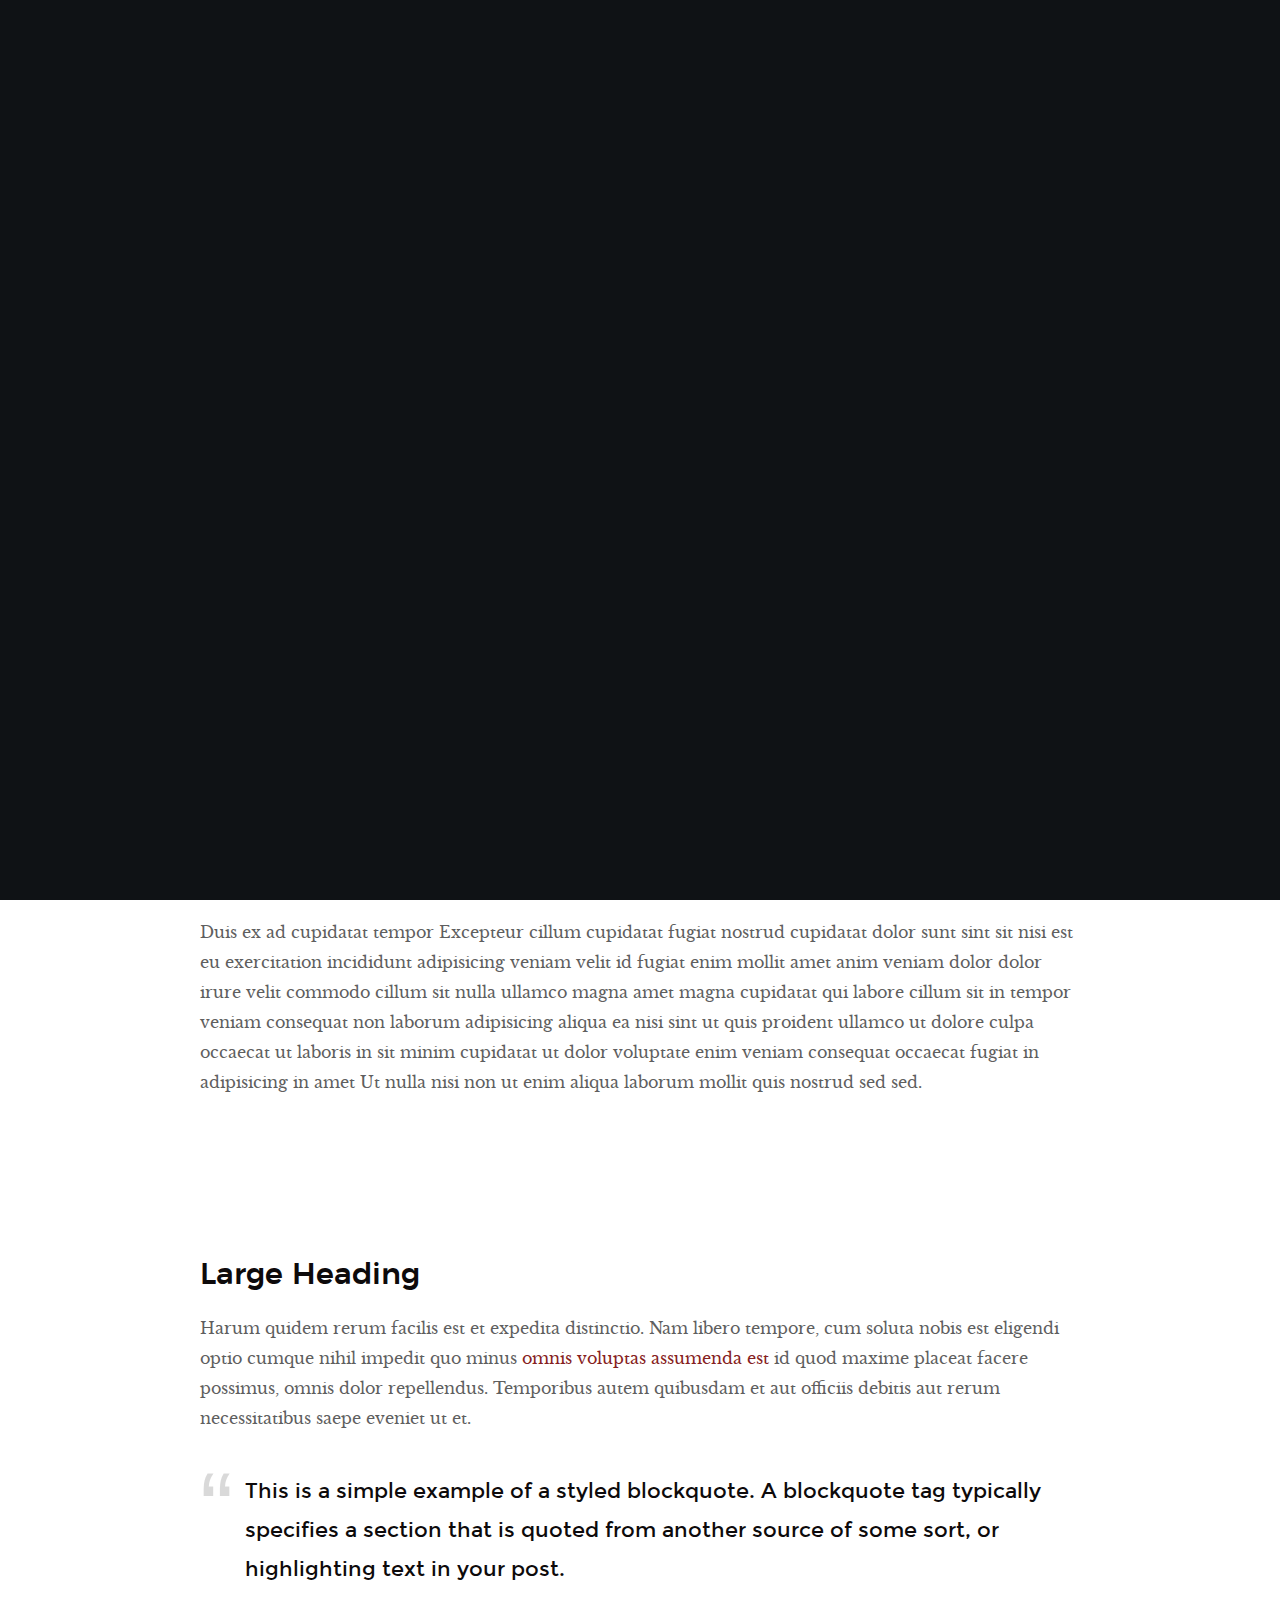
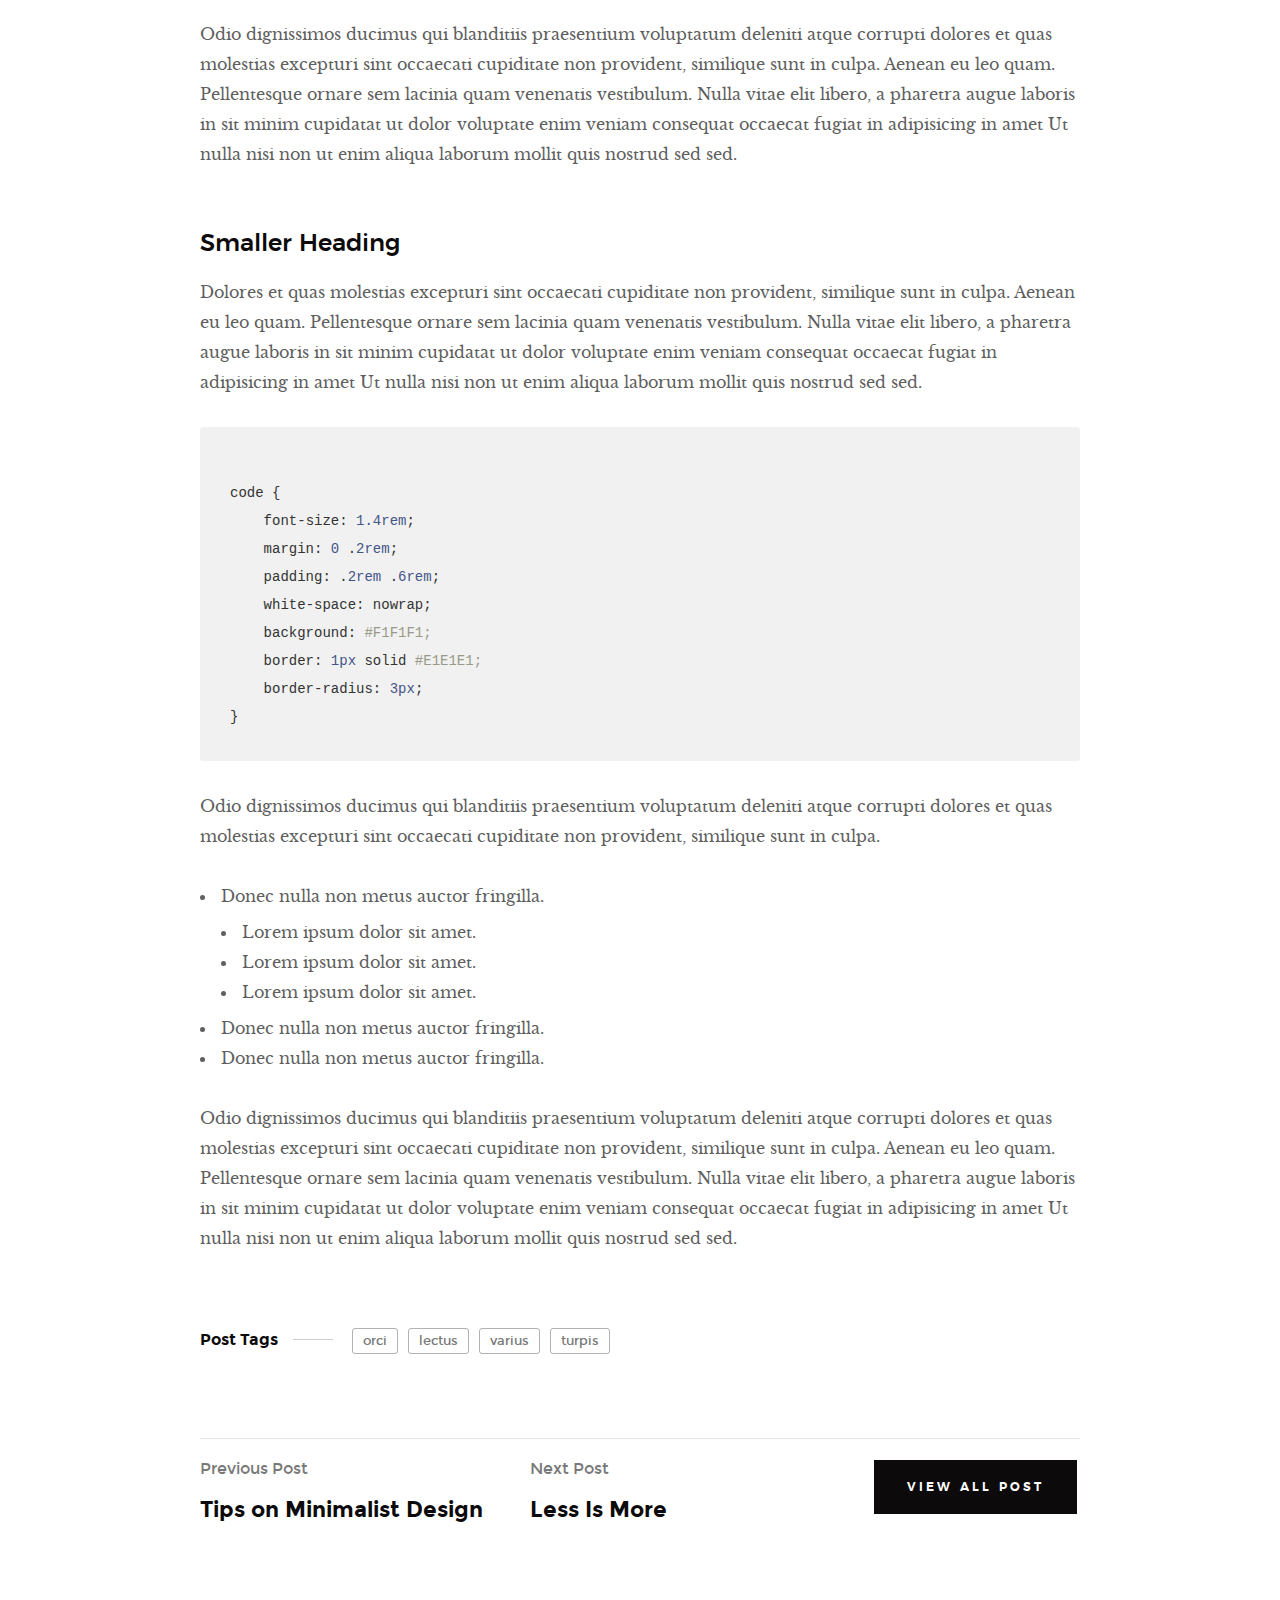
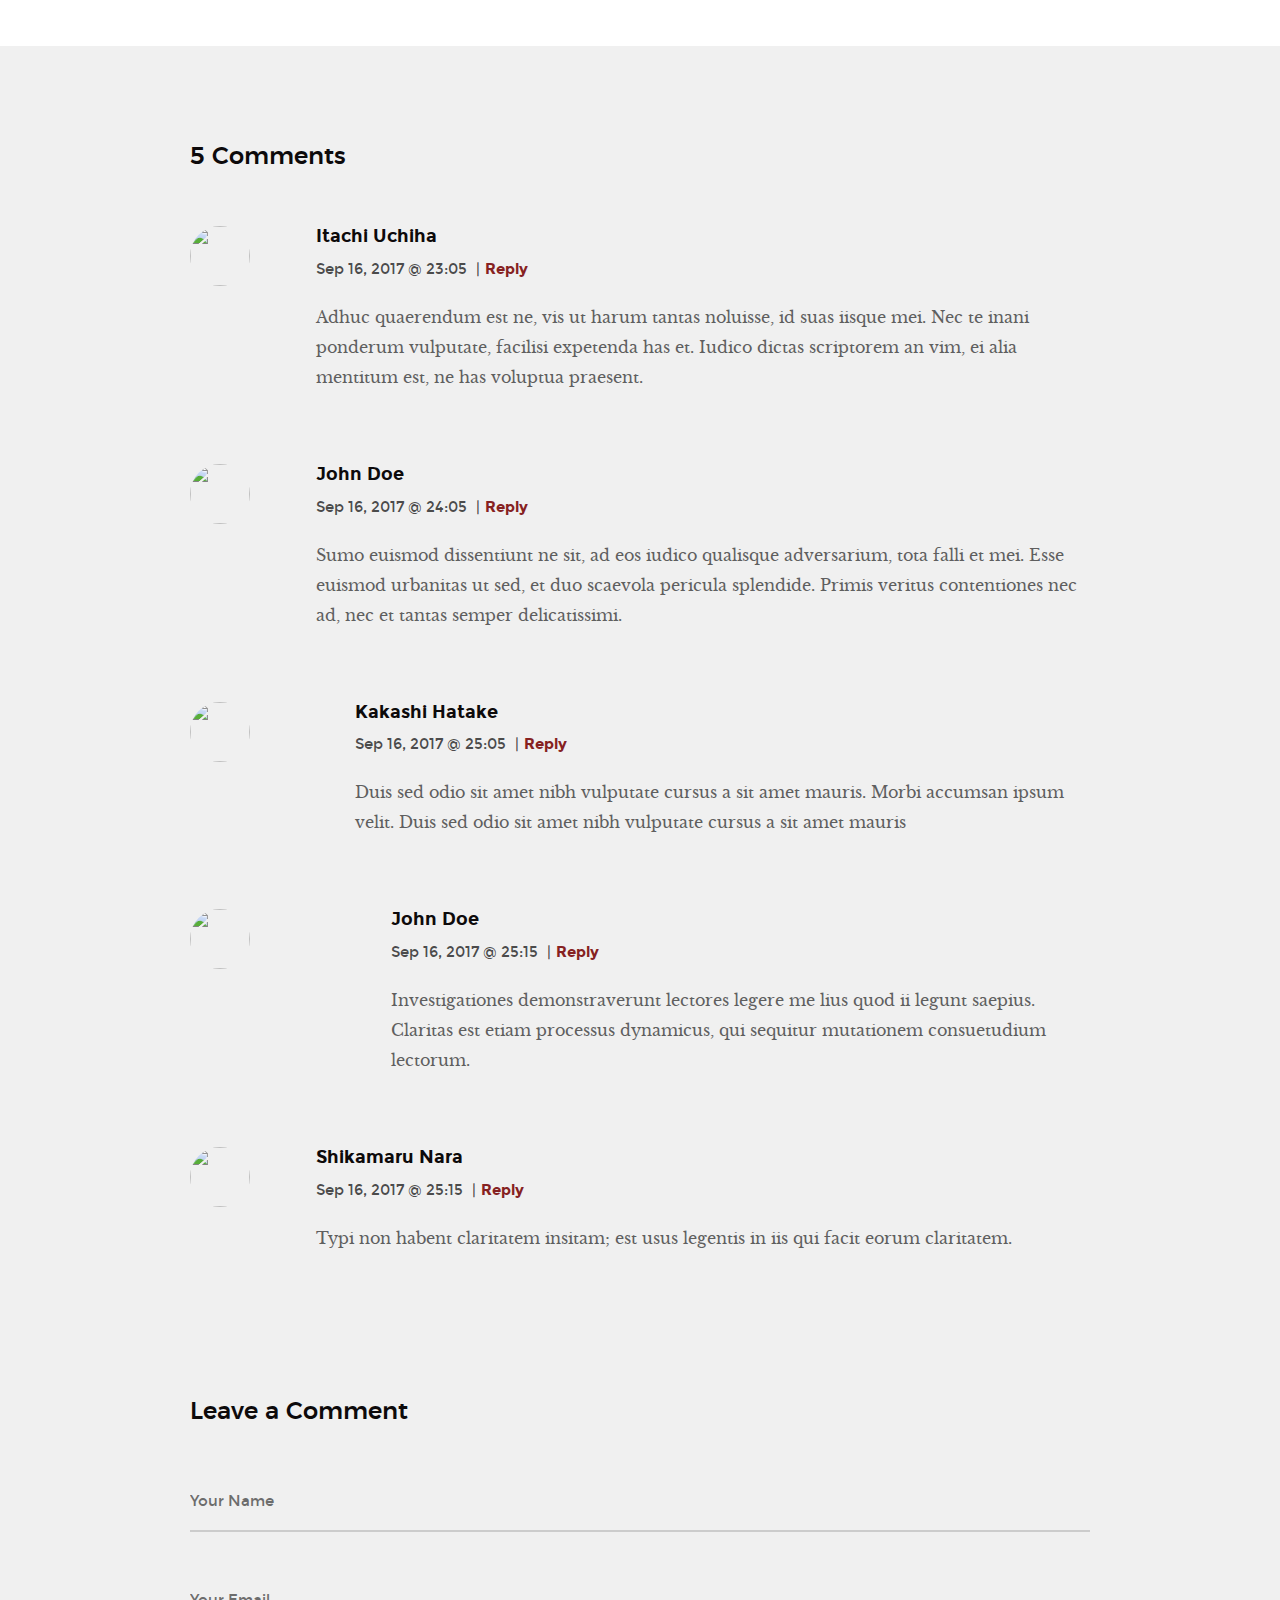
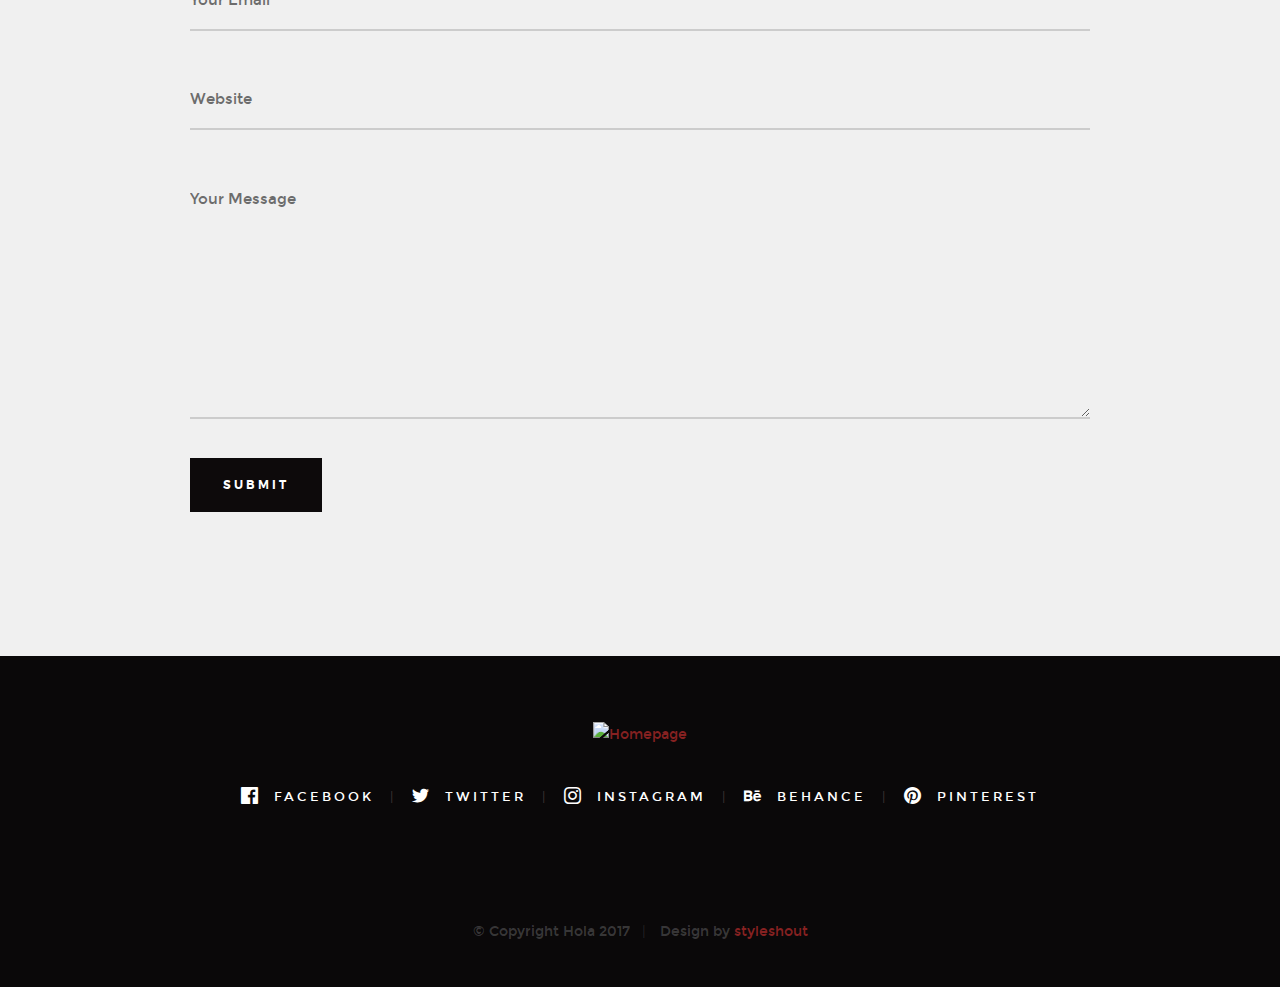
==== commit 181f3ad2: "small updates" ====
--- a/blog-single.html
+++ b/blog-single.html
@@ -31,8 +31,8 @@
 
     <!-- favicons
     ================================================== -->
-    <link rel="shortcut icon" href="favicon.ico" type="image/x-icon">
-    <link rel="icon" href="favicon.ico" type="image/x-icon">
+    <link rel="shortcut icon" href="lz.ico" type="image/x-icon">
+    <link rel="icon" href="lz.ico" type="image/x-icon">
 
 </head>
 
--- a/css/base.css
+++ b/css/base.css
@@ -1,4 +1,4 @@
-/* =================================================================== 
+/* ===================================================================
  *
  *  Hola v1.0 Base Stylesheet
  *  10-02-2017
@@ -28,7 +28,7 @@
 
 /* ===================================================================
  * # normalize
- * normalize.css v5.0.0 | MIT License | 
+ * normalize.css v5.0.0 | MIT License |
  * github.com/necolas/normalize.css
  *
  * ------------------------------------------------------------------- */
@@ -270,7 +270,7 @@
 }
 
 
-/* ------------------------------------------------------------------- 
+/* -------------------------------------------------------------------
  * ## Media - (_basic.scss)
  * ------------------------------------------------------------------- */
 
@@ -280,7 +280,7 @@
 }
 
 
-/* ------------------------------------------------------------------- 
+/* -------------------------------------------------------------------
  * ## Typography resets - (_basic.scss)
  * ------------------------------------------------------------------- */
 
@@ -322,7 +322,7 @@
 }
 
 
-/* ------------------------------------------------------------------- 
+/* -------------------------------------------------------------------
  * ## links - (_basic.scss)
  * ------------------------------------------------------------------- */
 
@@ -336,7 +336,7 @@
 }
 
 
-/* ------------------------------------------------------------------- 
+/* -------------------------------------------------------------------
  * ## inputs - (_basic.scss)
  * ------------------------------------------------------------------- */
 
@@ -345,12 +345,12 @@
     padding: 0;
 }
 
-input[type="email"], 
-input[type="number"], 
-input[type="search"], 
-input[type="text"], 
-input[type="tel"], 
-input[type="url"], 
+input[type="email"],
+input[type="number"],
+input[type="search"],
+input[type="text"],
+input[type="tel"],
+input[type="url"],
 input[type="password"], textarea {
     -webkit-appearance: none;
     -moz-appearance: none;
@@ -401,7 +401,7 @@
 }
 
 
-/* column width classes 
+/* column width classes
  * -------------------------------------- */
 
 .col-one {
@@ -453,7 +453,7 @@
 }
 
 
-/* ------------------------------------------------------------------- 
+/* -------------------------------------------------------------------
  * ## medium size devices - (_grid.scss)
  * ------------------------------------------------------------------- */
 
@@ -504,7 +504,7 @@
 }
 
 
-/* ------------------------------------------------------------------- 
+/* -------------------------------------------------------------------
  * ## tablets - (_grid.scss)
  * ------------------------------------------------------------------- */
 
@@ -533,7 +533,7 @@
 }
 
 
-/* ------------------------------------------------------------------- 
+/* -------------------------------------------------------------------
  * ## mobile devices - (_grid.scss)
  * ------------------------------------------------------------------- */
 
@@ -571,8 +571,8 @@
 }
 
 
-/* ------------------------------------------------------------------- 
- * ## small mobile devices - (_grid.scss) 
+/* -------------------------------------------------------------------
+ * ## small mobile devices - (_grid.scss)
  * ------------------------------------------------------------------- */
 
 
@@ -636,20 +636,20 @@
 
 
 /**
- * Clearing for block grid columns. Allow columns with 
+ * Clearing for block grid columns. Allow columns with
  * different heights to align properly.
  */
 
-.block-1-6 .col-block:nth-child(6n+1), 
-.block-1-5 .col-block:nth-child(5n+1), 
-.block-1-4 .col-block:nth-child(4n+1), 
-.block-1-3 .col-block:nth-child(3n+1), 
+.block-1-6 .col-block:nth-child(6n+1),
+.block-1-5 .col-block:nth-child(5n+1),
+.block-1-4 .col-block:nth-child(4n+1),
+.block-1-3 .col-block:nth-child(3n+1),
 .block-1-2 .col-block:nth-child(2n+1) {
     clear: both;
 }
 
 
-/* ------------------------------------------------------------------- 
+/* -------------------------------------------------------------------
  * ## medium size devices - (_grid.scss)
  * ------------------------------------------------------------------- */
 
@@ -676,17 +676,17 @@
     [class*="block-m-"] .bgrid:nth-child(n) {
         clear: none;
     }
-    .block-m-1-6 .col-block:nth-child(6n+1), 
-    .block-m-1-5 .col-block:nth-child(5n+1), 
-    .block-m-1-4 .col-block:nth-child(4n+1), 
-    .block-m-1-3 .col-block:nth-child(3n+1), 
+    .block-m-1-6 .col-block:nth-child(6n+1),
+    .block-m-1-5 .col-block:nth-child(5n+1),
+    .block-m-1-4 .col-block:nth-child(4n+1),
+    .block-m-1-3 .col-block:nth-child(3n+1),
     .block-m-1-2 .col-block:nth-child(2n+1) {
         clear: both;
     }
 }
 
 
-/* ------------------------------------------------------------------- 
+/* -------------------------------------------------------------------
  * ## tablets - (_grid.scss)
  * ------------------------------------------------------------------- */
 
@@ -713,17 +713,17 @@
     [class*="block-tab-"] .bgrid:nth-child(n) {
         clear: none;
     }
-    .block-tab-1-6 .col-block:nth-child(6n+1), 
-    .block-tab-1-6 .col-block:nth-child(5n+1), 
-    .block-tab-1-4 .col-block:nth-child(4n+1), 
-    .block-tab-1-3 .col-block:nth-child(3n+1), 
+    .block-tab-1-6 .col-block:nth-child(6n+1),
+    .block-tab-1-6 .col-block:nth-child(5n+1),
+    .block-tab-1-4 .col-block:nth-child(4n+1),
+    .block-tab-1-3 .col-block:nth-child(3n+1),
     .block-tab-1-2 .col-block:nth-child(2n+1) {
         clear: both;
     }
 }
 
 
-/* ------------------------------------------------------------------- 
+/* -------------------------------------------------------------------
  * ## mobile devices - (_grid.scss)
  * ------------------------------------------------------------------- */
 
@@ -750,18 +750,18 @@
     [class*="block-mob-"] .bgrid:nth-child(n) {
         clear: none;
     }
-    .block-mob-1-6 .col-block:nth-child(6n+1), 
-    .block-mob-1-5 .col-block:nth-child(5n+1), 
-    .block-mob-1-4 .col-block:nth-child(4n+1), 
-    .block-mob-1-3 .col-block:nth-child(3n+1), 
+    .block-mob-1-6 .col-block:nth-child(6n+1),
+    .block-mob-1-5 .col-block:nth-child(5n+1),
+    .block-mob-1-4 .col-block:nth-child(4n+1),
+    .block-mob-1-3 .col-block:nth-child(3n+1),
     .block-mob-1-2 .col-block:nth-child(2n+1) {
         clear: both;
     }
 }
 
 
-/* ------------------------------------------------------------------- 
- * ## small mobile devices - (_grid.scss) 
+/* -------------------------------------------------------------------
+ * ## small mobile devices - (_grid.scss)
  * ------------------------------------------------------------------- */
 
 
@@ -855,4 +855,4 @@
     margin-left: auto;
     margin-right: auto;
     text-align: center;
-}+}
--- a/css/main.css
+++ b/css/main.css
@@ -1,4 +1,4 @@
-/* =================================================================== 
+/* ===================================================================
  *
  *  Hola v1.0 Main Stylesheet
  *  10-02-2017
@@ -23,7 +23,7 @@
  *      ## alert box
  *      ## additional typo styles
  *      ## skillbars
- *  # common and reusable theme styles 
+ *  # common and reusable theme styles
  *      ## section intro
  *      ## blog-list
  *  # header styles
@@ -93,8 +93,8 @@
 }
 
 
-/* ------------------------------------------------------------------- 
- * ## links - (_document-setup.scss) 
+/* -------------------------------------------------------------------
+ * ## links - (_document-setup.scss)
  * ------------------------------------------------------------------- */
 
 a {
@@ -114,8 +114,8 @@
 
 
 /* ===================================================================
- * # typography & general theme styles - (_document-setup.scss) 
- * 
+ * # typography & general theme styles - (_document-setup.scss)
+ *
  * ------------------------------------------------------------------- */
 
 h1, h2, h3, h4, h5, h6, .h01, .h02, .h03, .h04, .h05, .h06 {
@@ -336,8 +336,8 @@
 }
 
 
-/* ------------------------------------------------------------------- 
- * ## Lists - (_document-setup.scss)  
+/* -------------------------------------------------------------------
+ * ## Lists - (_document-setup.scss)
  * ------------------------------------------------------------------- */
 
 ol {
@@ -394,7 +394,7 @@
 }
 
 
-/* ------------------------------------------------------------------- 
+/* -------------------------------------------------------------------
  * ## responsive video container - (_document-setup)
  * ------------------------------------------------------------------- */
 
@@ -405,9 +405,9 @@
     overflow: hidden;
 }
 
-.video-container iframe, 
-.video-container object, 
-.video-container embed, 
+.video-container iframe,
+.video-container object,
+.video-container embed,
 .video-container video {
     position: absolute;
     top: 0;
@@ -417,8 +417,8 @@
 }
 
 
-/* ------------------------------------------------------------------- 
- * ## floated image - (_document-setup)  
+/* -------------------------------------------------------------------
+ * ## floated image - (_document-setup)
  * ------------------------------------------------------------------- */
 
 img.pull-right {
@@ -430,8 +430,8 @@
 }
 
 
-/* ------------------------------------------------------------------- 
- * ## tables - (_document-setup.scss)  
+/* -------------------------------------------------------------------
+ * ## tables - (_document-setup.scss)
  * ------------------------------------------------------------------- */
 
 table {
@@ -470,8 +470,8 @@
 }
 
 
-/* ------------------------------------------------------------------- 
- * ## Spacing - (_document-setup.scss)  
+/* -------------------------------------------------------------------
+ * ## Spacing - (_document-setup.scss)
  * ------------------------------------------------------------------- */
 
 button, .btn {
@@ -482,25 +482,25 @@
     margin-bottom: 1.5rem;
 }
 
-input, 
-textarea, 
-select, 
-pre, 
-blockquote, 
-figure, 
-table, 
-p, 
-ul, 
-ol, 
-dl, 
-form, 
-.video-container, 
+input,
+textarea,
+select,
+pre,
+blockquote,
+figure,
+table,
+p,
+ul,
+ol,
+dl,
+form,
+.video-container,
 .ss-custom-select {
     margin-bottom: 3rem;
 }
 
 
-/* ------------------------------------------------------------------- 
+/* -------------------------------------------------------------------
  * ## pace.js styles - minimal  - (_document-setup.scss)
  * ------------------------------------------------------------------- */
 
@@ -601,13 +601,13 @@
     border: none;
 }
 
-input[type="email"], 
-input[type="number"], 
-input[type="search"], 
-input[type="text"], 
-input[type="tel"], 
-input[type="url"], 
-input[type="password"], 
+input[type="email"],
+input[type="number"],
+input[type="search"],
+input[type="text"],
+input[type="tel"],
+input[type="url"],
+input[type="password"],
 textarea, select {
     display: block;
     height: 6rem;
@@ -685,13 +685,13 @@
     min-height: 25rem;
 }
 
-input[type="email"]:focus, 
-input[type="number"]:focus, 
-input[type="search"]:focus, 
-input[type="text"]:focus, 
-input[type="tel"]:focus, 
-input[type="url"]:focus, 
-input[type="password"]:focus, 
+input[type="email"]:focus,
+input[type="number"]:focus,
+input[type="search"]:focus,
+input[type="text"]:focus,
+input[type="tel"]:focus,
+input[type="url"]:focus,
+input[type="password"]:focus,
 textarea:focus, select:focus {
     color: #000000;
     border-bottom: 2px solid black;
@@ -724,7 +724,7 @@
 }
 
 
-/* ------------------------------------------------------------------- 
+/* -------------------------------------------------------------------
  * ## style placeholder text - (_forms.scss)
  * ------------------------------------------------------------------- */
 
@@ -751,7 +751,7 @@
 }
 
 
-/* ------------------------------------------------------------------- 
+/* -------------------------------------------------------------------
  * ## Change Autocomplete styles in Chrome - (_forms.scss)
  * ------------------------------------------------------------------- */
 
@@ -767,9 +767,9 @@
  *
  * ------------------------------------------------------------------- */
 
-.btn, button, 
-input[type="submit"], 
-input[type="reset"], 
+.btn, button,
+input[type="submit"],
+input[type="reset"],
 input[type="button"] {
     display: inline-block;
     font-family: "montserrat-semibold", sans-serif;
@@ -791,14 +791,14 @@
     border: .3rem solid #c5c5c5;
 }
 
-.btn:hover, 
-button:hover, 
-input[type="submit"]:hover, 
-input[type="reset"]:hover, 
-input[type="button"]:hover, 
-.btn:focus, button:focus, 
-input[type="submit"]:focus, 
-input[type="reset"]:focus, 
+.btn:hover,
+button:hover,
+input[type="submit"]:hover,
+input[type="reset"]:hover,
+input[type="button"]:hover,
+.btn:focus, button:focus,
+input[type="submit"]:focus,
+input[type="reset"]:focus,
 input[type="button"]:focus {
     background-color: #b8b8b8;
     border-color: #b8b8b8;
@@ -810,25 +810,25 @@
 /* button primary
  * ------------------------------------------------- */
 
-.btn.btn--primary, 
-button.btn--primary, 
-input[type="submit"].btn--primary, 
-input[type="reset"].btn--primary, 
+.btn.btn--primary,
+button.btn--primary,
+input[type="submit"].btn--primary,
+input[type="reset"].btn--primary,
 input[type="button"].btn--primary {
     background: #0D0A0B;
     border-color: #0D0A0B;
     color: #FFFFFF;
 }
 
-.btn.btn--primary:hover, 
-button.btn--primary:hover, 
-input[type="submit"].btn--primary:hover, 
-input[type="reset"].btn--primary:hover, 
-input[type="button"].btn--primary:hover, 
-.btn.btn--primary:focus, 
-button.btn--primary:focus, 
-input[type="submit"].btn--primary:focus, 
-input[type="reset"].btn--primary:focus, 
+.btn.btn--primary:hover,
+button.btn--primary:hover,
+input[type="submit"].btn--primary:hover,
+input[type="reset"].btn--primary:hover,
+input[type="button"].btn--primary:hover,
+.btn.btn--primary:focus,
+button.btn--primary:focus,
+input[type="submit"].btn--primary:focus,
+input[type="reset"].btn--primary:focus,
 input[type="button"].btn--primary:focus {
     background: #862121;
     border-color: #862121;
@@ -877,13 +877,13 @@
 
 
 
-/* =================================================================== 
+/* ===================================================================
  * # additional components - (_others.scss)
  *
  * ------------------------------------------------------------------- */
 
 
-/* ------------------------------------------------------------------- 
+/* -------------------------------------------------------------------
  * ## alert box - (_alert-box.scss)
  * ------------------------------------------------------------------- */
 
@@ -929,12 +929,12 @@
 }
 
 
-/* ------------------------------------------------------------------- 
+/* -------------------------------------------------------------------
  * ## additional typo styles - (_additional-typo.scss)
  * ------------------------------------------------------------------- */
 
 
-/* drop cap 
+/* drop cap
  * ----------------------------------------------- */
 
 .drop-cap:first-letter {
@@ -950,7 +950,7 @@
 }
 
 
-/* line definition style 
+/* line definition style
  * ----------------------------------------------- */
 
 .lining dt, .lining dd {
@@ -977,7 +977,7 @@
 }
 
 
-/* dictionary definition style 
+/* dictionary definition style
  * ----------------------------------------------- */
 
 .dictionary-style dt {
@@ -1000,7 +1000,7 @@
 }
 
 
-/** 
+/**
  * Pull Quotes
  * -----------
  * markup:
@@ -1047,7 +1047,7 @@
 }
 
 
-/** 
+/**
  * Stats Tab
  * ---------
  * markup:
@@ -1099,7 +1099,7 @@
 }
 
 
-/* ------------------------------------------------------------------- 
+/* -------------------------------------------------------------------
  * ## skillbars - (_skillbars.scss)
  * ------------------------------------------------------------------- */
 
@@ -1257,7 +1257,7 @@
 }
 
 
-/* ------------------------------------------------------------------- 
+/* -------------------------------------------------------------------
  * ## section intro - (_common-styles.scss)
  * ------------------------------------------------------------------- */
 
@@ -1297,7 +1297,7 @@
 }
 
 
-/* ------------------------------------------------------------------- 
+/* -------------------------------------------------------------------
  * responsive:
  * section-intro
  * ------------------------------------------------------------------- */
@@ -1330,7 +1330,7 @@
 }
 
 
-/* ------------------------------------------------------------------- 
+/* -------------------------------------------------------------------
  * ## blog-list - (_common-styles.scss)
  * ------------------------------------------------------------------- */
 
@@ -1387,8 +1387,8 @@
     color: #862121;
 }
 
-.blog-list .blog-date a:hover, 
-.blog-list .blog-date a:focus, 
+.blog-list .blog-date a:hover,
+.blog-list .blog-date a:focus,
 .blog-list .blog-date a:active {
     color: #000000;
 }
@@ -1406,8 +1406,8 @@
     color: #000000;
 }
 
-.blog-list .blog-cat a:hover, 
-.blog-list .blog-cat a:focus, 
+.blog-list .blog-cat a:hover,
+.blog-list .blog-cat a:focus,
 .blog-list .blog-cat a:active {
     color: #862121;
 }
@@ -1421,7 +1421,7 @@
 }
 
 
-/* ------------------------------------------------------------------- 
+/* -------------------------------------------------------------------
  * responsive:
  * blog-list
  * ------------------------------------------------------------------- */
@@ -1504,7 +1504,7 @@
 
 
 /* -------------------------------------------------------------------
- * ## header logo - (_site-layout.css) 
+ * ## header logo - (_site-layout.css)
  * ------------------------------------------------------------------- */
 
 .header-logo {
@@ -1532,8 +1532,8 @@
 }
 
 
-/* ------------------------------------------------------------------- 
- * ## mobile menu toggle - (_site-layout.css) 
+/* -------------------------------------------------------------------
+ * ## mobile menu toggle - (_site-layout.css)
  * ------------------------------------------------------------------- */
 
 .header-menu-toggle {
@@ -1575,7 +1575,7 @@
     color: transparent;
 }
 
-.header-menu-toggle span::before, 
+.header-menu-toggle span::before,
 .header-menu-toggle span::after {
     content: '';
     width: 100%;
@@ -1605,7 +1605,7 @@
     transition: all 0.1s ease-in-out;
 }
 
-.header-menu-toggle.is-clicked span::before, 
+.header-menu-toggle.is-clicked span::before,
 .header-menu-toggle.is-clicked span::after {
     background-color: white;
 }
@@ -1625,8 +1625,8 @@
 }
 
 
-/* ------------------------------------------------------------------- 
- * ## navigation - (_site-layout.scss) 
+/* -------------------------------------------------------------------
+ * ## navigation - (_site-layout.scss)
  * ------------------------------------------------------------------- */
 
 .header-nav-wrap {
@@ -1664,7 +1664,7 @@
 }
 
 
-/* ------------------------------------------------------------------- 
+/* -------------------------------------------------------------------
  * responsive:
  * header
  * ------------------------------------------------------------------- */
@@ -1750,7 +1750,7 @@
     left: 0;
     width: 100%;
     height: 100%;
-    opacity: .5;
+    opacity: .2;
     background-color: #111111;
 }
 
@@ -1759,8 +1759,8 @@
 }
 
 
-/* ------------------------------------------------------------------- 
- * ## home content - (_site-layout.scss) 
+/* -------------------------------------------------------------------
+ * ## home content - (_site-layout.scss)
  * ------------------------------------------------------------------- */
 
 .home-content {
@@ -1827,7 +1827,7 @@
     transition: all 0.5s ease-in-out;
 }
 
-.home-content__buttons .btn:hover, 
+.home-content__buttons .btn:hover,
 .home-content__buttons .btn:focus {
     background: #FFFFFF !important;
     color: #000000;
@@ -1874,8 +1874,8 @@
 }
 
 
-/* ------------------------------------------------------------------- 
- * ## home social - (_site-layout.scss) 
+/* -------------------------------------------------------------------
+ * ## home social - (_site-layout.scss)
  * ------------------------------------------------------------------- */
 
 .home-social {
@@ -1973,8 +1973,8 @@
 }
 
 
-/* ------------------------------------------------------------------- 
- * ## home animations - (_site-layout.scss) 
+/* -------------------------------------------------------------------
+ * ## home animations - (_site-layout.scss)
  * ------------------------------------------------------------------- */
 
 /* bounce */
@@ -2066,7 +2066,7 @@
 }
 
 
-/* ------------------------------------------------------------------- 
+/* -------------------------------------------------------------------
  * responsive:
  * home
  * ------------------------------------------------------------------- */
@@ -2216,8 +2216,8 @@
 }
 
 
-/* ------------------------------------------------------------------- 
- * ## timeline - (_site-layout.scss) 
+/* -------------------------------------------------------------------
+ * ## timeline - (_site-layout.scss)
  * ------------------------------------------------------------------- */
 
 .timeline {
@@ -2280,7 +2280,7 @@
 }
 
 
-/* ------------------------------------------------------------------- 
+/* -------------------------------------------------------------------
  * responsive:
  * about
  * ------------------------------------------------------------------- */
@@ -2360,7 +2360,7 @@
 }
 
 
-/* ------------------------------------------------------------------- 
+/* -------------------------------------------------------------------
  * ## bricks/masonry - (_site-layout.scss)
  * ------------------------------------------------------------------- */
 
@@ -2553,7 +2553,7 @@
 }
 
 
-/* ------------------------------------------------------------------- 
+/* -------------------------------------------------------------------
  * responsive:
  * works
  * ------------------------------------------------------------------- */
@@ -2616,11 +2616,11 @@
 
 .s-testimonials {
     background-color: #0D0A0B;
-    background-image: url("../images/testimonial-bg.jpg");
+    background-image: url("../images/duomo.jpg");
     background-repeat: no-repeat;
     background-position: center, center;
     padding-top: 9.6rem;
-    padding-bottom: 10.2rem;
+    padding-bottom: 9.6rem;
     color: rgba(255, 255, 255, 0.5);
     position: relative;
 }
@@ -2631,7 +2631,7 @@
     left: 0;
     width: 100%;
     height: 100%;
-    opacity: .85;
+    opacity: .80;
     background-color: #0D0A0B;
 }
 
@@ -2737,12 +2737,12 @@
     color: transparent;
 }
 
-.testimonials__slider .slick-dots li button:hover, 
+.testimonials__slider .slick-dots li button:hover,
 .testimonials__slider .slick-dots li button:focus {
     outline: none;
 }
 
-.testimonials__slider .slick-dots li.slick-active button, 
+.testimonials__slider .slick-dots li.slick-active button,
 .testimonials__slider .slick-dots li:hover button {
     background: #375636;
 }
@@ -2792,7 +2792,7 @@
 }
 
 
-/* ------------------------------------------------------------------- 
+/* -------------------------------------------------------------------
  * responsive:
  * testimonials
  * ------------------------------------------------------------------- */
@@ -2990,7 +2990,7 @@
 }
 
 
-/* ------------------------------------------------------------------- 
+/* -------------------------------------------------------------------
  * responsive:
  * stats
  * ------------------------------------------------------------------- */
@@ -3041,7 +3041,7 @@
 
 .s-contact {
     background-color: #151515;
-    background-image: url("../images/contact-bg.jpg");
+    background-image: url("../images/mcway.JPG");
     background-repeat: no-repeat;
     background-position: center, center;
     padding-top: 13.2rem;
@@ -3125,11 +3125,11 @@
     padding-right: 40px;
 }
 
-.contact__form input[type="email"], 
-.contact__form input[type="number"], 
-.contact__form input[type="text"], 
-.contact__form input[type="tel"], 
-.contact__form input[type="url"], 
+.contact__form input[type="email"],
+.contact__form input[type="number"],
+.contact__form input[type="text"],
+.contact__form input[type="tel"],
+.contact__form input[type="url"],
 .contact__form textarea {
     background-color: transparent;
     border-bottom: 1px solid rgba(255, 255, 255, 0.1);
@@ -3137,11 +3137,11 @@
     color: rgba(255, 255, 255, 0.75);
 }
 
-.contact__form input[type="email"]:focus, 
-.contact__form input[type="number"]:focus, 
-.contact__form input[type="text"]:focus, 
-.contact__form input[type="tel"]:focus, 
-.contact__form input[type="url"]:focus, 
+.contact__form input[type="email"]:focus,
+.contact__form input[type="number"]:focus,
+.contact__form input[type="text"]:focus,
+.contact__form input[type="tel"]:focus,
+.contact__form input[type="url"]:focus,
 .contact__form textarea:focus {
     color: white;
     border-bottom: 1px solid white;
@@ -3207,7 +3207,7 @@
 }
 
 
-/* --------------------------------------------------------------- 
+/* ---------------------------------------------------------------
  * loader animation - (_site-layout.scss)
  * --------------------------------------------------------------- */
 
@@ -3268,7 +3268,7 @@
 }
 
 
-/* ------------------------------------------------------------------- 
+/* -------------------------------------------------------------------
  * responsive:
  * contact
  * ------------------------------------------------------------------- */
@@ -3399,7 +3399,7 @@
 }
 
 
-/* ------------------------------------------------------------------- 
+/* -------------------------------------------------------------------
  * ## go to top
  * ------------------------------------------------------------------- */
 
@@ -3437,9 +3437,9 @@
 }
 
 
-/* ------------------------------------------------------------------- 
+/* -------------------------------------------------------------------
  * responsive:
- * footer 
+ * footer
  * ------------------------------------------------------------------- */
 
 @media only screen and (max-width: 600px) {
@@ -3670,7 +3670,7 @@
 }
 
 
-/* ------------------------------------------------------------------- 
+/* -------------------------------------------------------------------
  * responsive:
  * blog page header
  * ------------------------------------------------------------------- */
@@ -3808,7 +3808,7 @@
     padding: 0 10px;
 }
 
-.blog-content__tags .blog-content__tag-list a:hover, 
+.blog-content__tags .blog-content__tag-list a:hover,
 .blog-content__tags .blog-content__tag-list a:focus {
     background-color: #0D0A0B;
     border-color: #0D0A0B;
@@ -3910,7 +3910,7 @@
 }
 
 
-/* ------------------------------------------------------------------- 
+/* -------------------------------------------------------------------
  * responsive:
  * blog content
  * ------------------------------------------------------------------- */
@@ -4115,7 +4115,7 @@
 }
 
 
-/* ------------------------------------------------------------------- 
+/* -------------------------------------------------------------------
  * responsive:
  * comments
  * ------------------------------------------------------------------- */
@@ -4136,4 +4136,4 @@
     .commentlist .comment__avatar {
         display: none;
     }
-}+}
